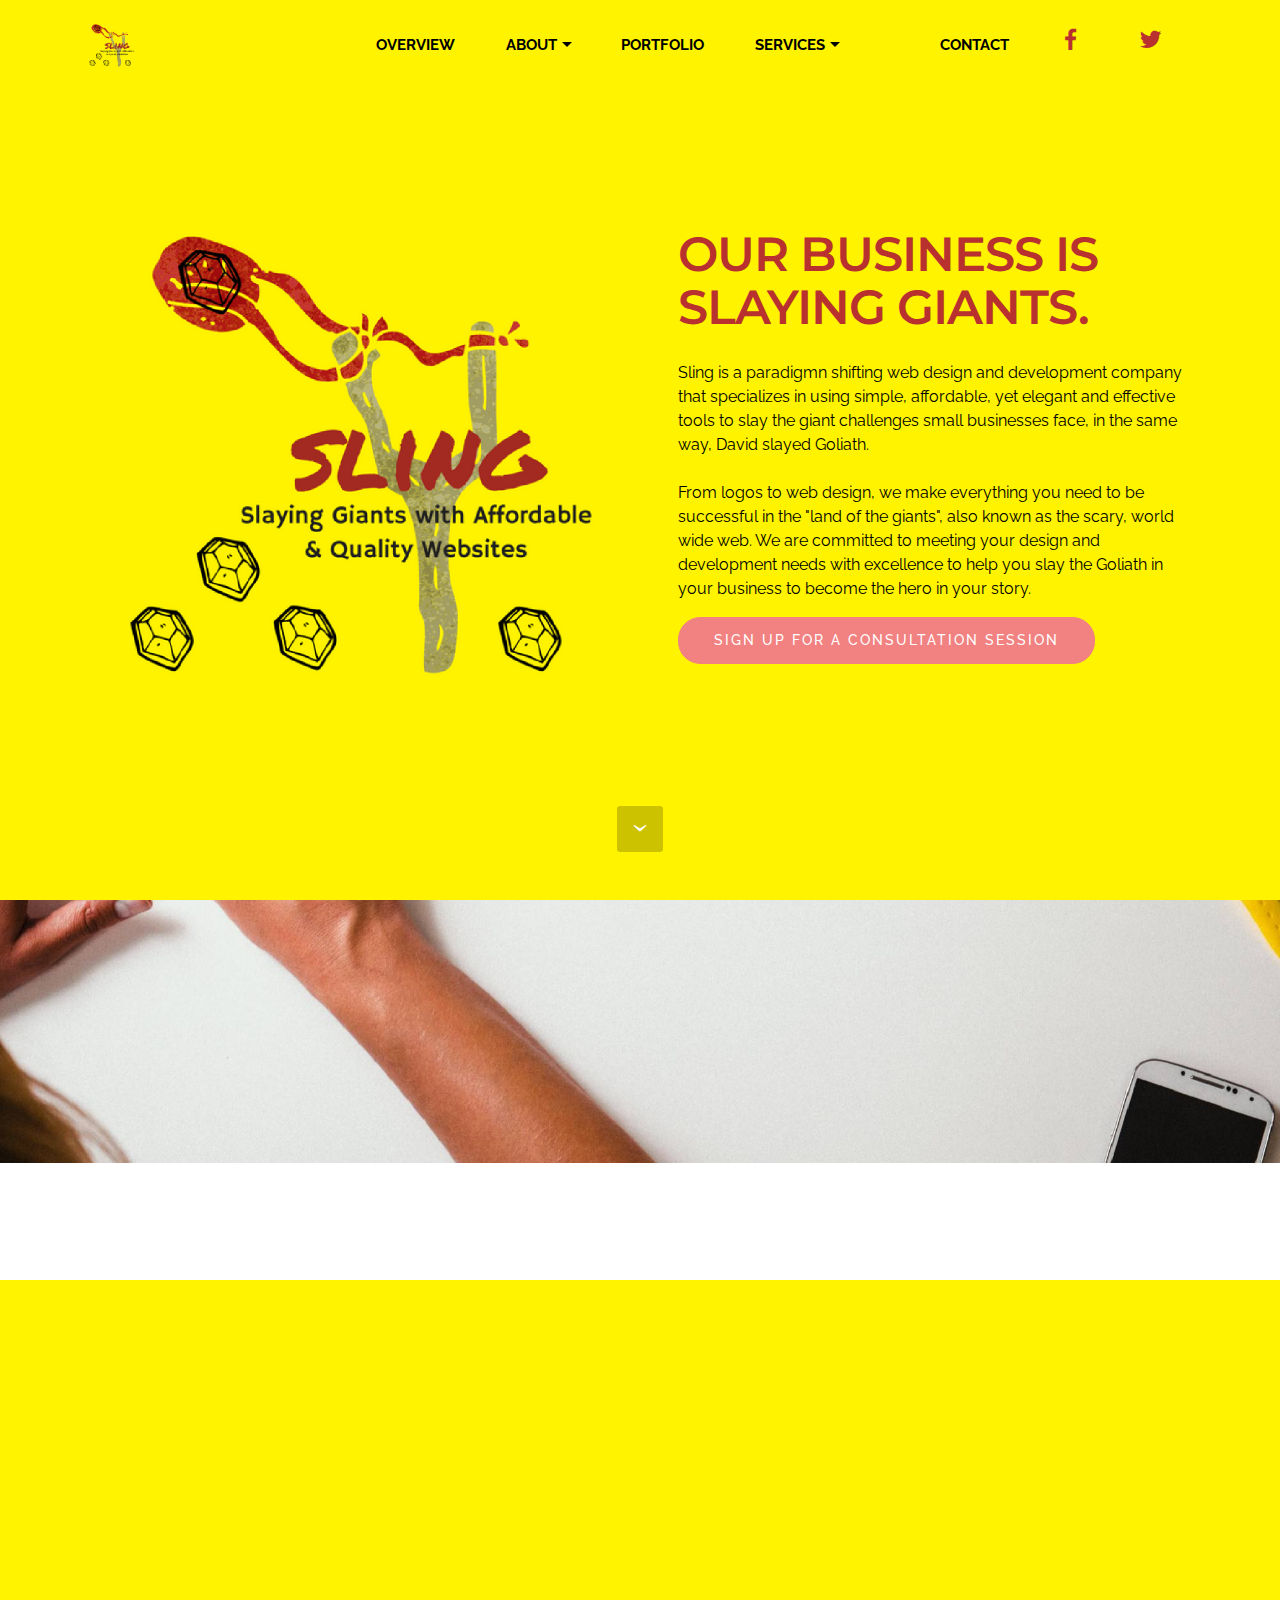
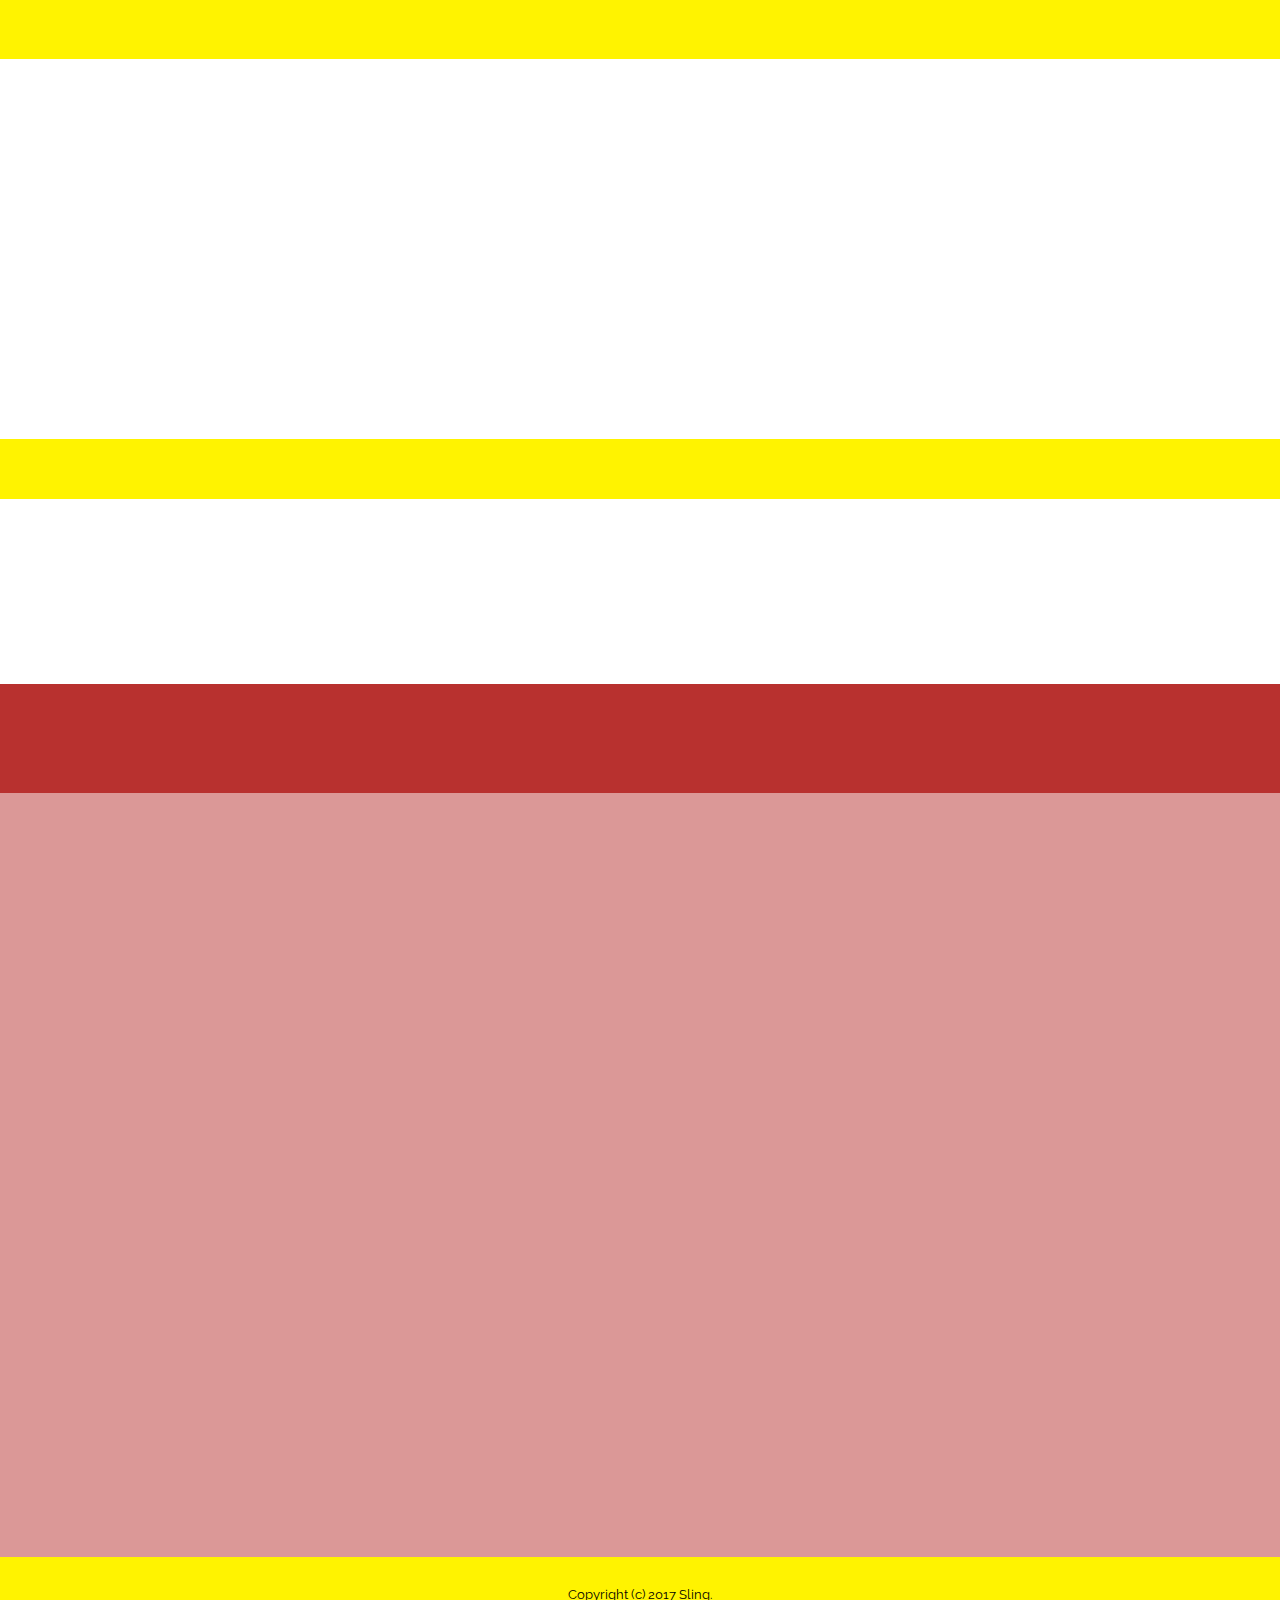
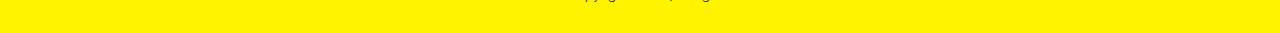
==== index.html @ b290b040 "create github pages" ====
<!DOCTYPE html>
<html>
<head>
  <!-- Site made with Mobirise Website Builder v3.12.1, https://mobirise.com -->
  <meta charset="UTF-8">
  <meta http-equiv="X-UA-Compatible" content="IE=edge">
  <meta name="generator" content="Mobirise v3.12.1, mobirise.com">
  <meta name="viewport" content="width=device-width, initial-scale=1">
  <link rel="shortcut icon" href="assets/images/sling-logo-with-phrase-3-128x128.png" type="image/x-icon">
  <meta name="description" content="">
  
  <link rel="stylesheet" href="https://fonts.googleapis.com/css?family=Lora:400,700,400italic,700italic&amp;subset=latin">
  <link rel="stylesheet" href="https://fonts.googleapis.com/css?family=Montserrat:400,700">
  <link rel="stylesheet" href="https://fonts.googleapis.com/css?family=Raleway:100,100i,200,200i,300,300i,400,400i,500,500i,600,600i,700,700i,800,800i,900,900i">
  <link rel="stylesheet" href="assets/bootstrap-material-design-font/css/material.css">
  <link rel="stylesheet" href="assets/et-line-font-plugin/style.css">
  <link rel="stylesheet" href="assets/tether/tether.min.css">
  <link rel="stylesheet" href="assets/bootstrap/css/bootstrap.min.css">
  <link rel="stylesheet" href="assets/animate.css/animate.min.css">
  <link rel="stylesheet" href="assets/dropdown/css/style.css">
  <link rel="stylesheet" href="assets/socicon/css/styles.css">
  <link rel="stylesheet" href="https://netdna.bootstrapcdn.com/font-awesome/4.0.3/css/font-awesome.css">
  <link rel="stylesheet" href="assets/social-feed-plugin/jquery.socialfeed.css">
  <link rel="stylesheet" href="assets/social-feed-plugin/style.css">
  <link rel="stylesheet" href="assets/theme/css/style.css">
  <link rel="stylesheet" href="assets/mobirise/css/mbr-additional.css" type="text/css">
  
  
  
</head>
<body>

<!-- Google Analytics -->
<script>
  (function(i,s,o,g,r,a,m){i['GoogleAnalyticsObject']=r;i[r]=i[r]||function(){
  (i[r].q=i[r].q||[]).push(arguments)},i[r].l=1*new Date();a=s.createElement(o),
  m=s.getElementsByTagName(o)[0];a.async=1;a.src=g;m.parentNode.insertBefore(a,m)
  })(window,document,'script','https://www.google-analytics.com/analytics.js','ga');

  ga('create', 'UA-100759439-1', 'auto');
  ga('send', 'pageview');

</script>
<!-- /Google Analytics -->


<section id="ext_menu-3">

    <nav class="navbar navbar-dropdown navbar-fixed-top">
        <div class="container">

            <div class="mbr-table">
                <div class="mbr-table-cell">

                    <div class="navbar-brand">
                        <a href="#top" class="navbar-logo"><img src="assets/images/sling-logo-with-phrase-3-128x128.png" alt="Mobirise"></a>
                        
                    </div>

                </div>
                <div class="mbr-table-cell">

                    <button class="navbar-toggler pull-xs-right hidden-md-up" type="button" data-toggle="collapse" data-target="#exCollapsingNavbar">
                        <div class="hamburger-icon"></div>
                    </button>

                    <ul class="nav-dropdown collapse pull-xs-right nav navbar-nav navbar-toggleable-sm" id="exCollapsingNavbar"><li class="nav-item"><a class="nav-link link" href="index.html">OVERVIEW</a></li><li class="nav-item dropdown"><a class="nav-link link dropdown-toggle" href="page6.html#msg-box5-1x" data-toggle="dropdown-submenu" aria-expanded="false">ABOUT</a><div class="dropdown-menu"><a class="dropdown-item" href="page6.html#msg-box5-1w">The Problem Discovery</a><a class="dropdown-item" href="page6.html#msg-box5-1x">Why "Sling"?&nbsp;</a></div></li><li class="nav-item"><a class="nav-link link" href="page5.html#msg-box8-1o">PORTFOLIO</a></li><li class="nav-item dropdown"><a class="nav-link link dropdown-toggle" href="page7.html#msg-box2-22" data-toggle="dropdown-submenu" aria-expanded="false">SERVICES</a><div class="dropdown-menu"><a class="dropdown-item" href="page7.html#features1-24">Website Design &amp; Development</a><a class="dropdown-item" href="page7.html#msg-box3-25">Graphic Design</a></div></li><li class="nav-item"><a class="nav-link link" href="index.html#form1-2l"></a></li><li class="nav-item"><a class="nav-link link" href="index.html#form1-2l">CONTACT</a></li><li class="nav-item"><a class="nav-link link" href="https://www.facebook.com/SlingWebsites/" target="_blank"><span class="socicon socicon-facebook mbr-iconfont mbr-iconfont-btn" style="color: rgb(184, 49, 47);"></span></a></li><li class="nav-item"><a class="nav-link link" href="https://twitter.com/Sling_Websites" target="_blank"><span class="socicon socicon-twitter mbr-iconfont mbr-iconfont-btn" style="color: rgb(184, 49, 47);"></span></a></li></ul>
                    <button hidden="" class="navbar-toggler navbar-close" type="button" data-toggle="collapse" data-target="#exCollapsingNavbar">
                        <div class="close-icon"></div>
                    </button>

                </div>
            </div>

        </div>
    </nav>

</section>

<section class="engine"><a rel="external" href="https://mobirise.com">Mobirise Web Site Maker</a></section><section class="mbr-section mbr-section-hero mbr-section-full header2 mbr-after-navbar" id="header2-2" style="background-color: rgb(255, 243, 0);">

    

    <div class="mbr-table mbr-table-full">
        <div class="mbr-table-cell">

            <div class="container">
                <div class="mbr-section row">
                    <div class="mbr-table-md-up">
                        
                        <div class="mbr-table-cell mbr-right-padding-md-up mbr-valign-top col-md-7 image-size" style="width: 52%;">
                            <div class="mbr-figure"><a href="#top"><img src="assets/images/sling-logo-with-phrase-3-1400x1400.png"></a></div>
                        </div>
                        <div class="mbr-table-cell col-md-5 text-xs-center text-md-left content-size">

                            <h3 class="mbr-section-title display-2">OUR BUSINESS IS SLAYING GIANTS.</h3>

                            <div class="mbr-section-text">
                                <p>Sling is a paradigmn shifting web design and development company that specializes in using simple, affordable, yet elegant and effective tools to slay the giant challenges small businesses face,&nbsp;in the same way, David slayed Goliath. <br><br>From logos to web design, we make everything you need to be successful in the "land of the giants", also known as the scary, world wide web. We are committed to meeting your design and development needs with excellence to help you slay the Goliath in your business to become the hero in your story.</p>
                            </div>

                            <div class="mbr-section-btn"> <a class="btn btn-danger" href="index.html#msg-box2-c">SIGN UP FOR A CONSULTATION SESSION</a></div>

                        </div>

                        
                        

                    </div>
                </div>
            </div>

        </div>
    </div>

    <div class="mbr-arrow mbr-arrow-floating hidden-sm-down" aria-hidden="true"><a href="#msg-box3-2b"><i class="mbr-arrow-icon"></i></a></div>

</section>

<section class="mbr-section article mbr-parallax-background" id="msg-box3-2b" style="background-image: url(assets/images/mbr-2000x1027.jpg); padding-top: 120px; padding-bottom: 120px;">

    
    <div class="container">
        <div class="row">
            <div class="col-md-8 col-md-offset-2 text-xs-center">
                <h3 class="mbr-section-title display-2">ABOUT</h3>
                <div class="lead"></div>
                <div><a class="btn btn-danger" href="page6.html">DISCOVER THE JOURNEY OF THE GIANT SLAYERS</a></div>
            </div>
        </div>
    </div>

</section>

<section class="mbr-section article" id="msg-box3-2d" style="background-color: rgb(255, 243, 0); padding-top: 120px; padding-bottom: 120px;">

    
    <div class="container">
        <div class="row">
            <div class="col-md-8 col-md-offset-2 text-xs-center">
                <h3 class="mbr-section-title display-2">PORTFOLIO</h3>
                <div class="lead"></div>
                <div><a class="btn btn-danger" href="page5.html">SEE THE GIANTS WE'VE SLAYED</a></div>
            </div>
        </div>
    </div>

</section>

<section class="mbr-section article" id="msg-box3-2e" data-bg-video="https://www.youtube.com/embed/BSNefkQBk88?rel=0&amp;amp;showinfo=0&amp;autoplay=0&amp;loop=0" style="padding-top: 120px; padding-bottom: 120px;">

    
    <div class="container">
        <div class="row">
            <div class="col-md-8 col-md-offset-2 text-xs-center">
                <h3 class="mbr-section-title display-2">SERVICES</h3>
                <div class="lead"></div>
                <div><a class="btn btn-danger" href="page7.html">CHECK US OUT!&nbsp;</a></div>
            </div>
        </div>
    </div>

</section>

<section class="mbr-info mbr-section mbr-section-md-padding" id="msg-box2-c" style="background-color: rgb(255, 243, 0); padding-top: 60px; padding-bottom: 0px;">

    
    <div class="container">
        <div class="row">

            <div class="mbr-table-md-up">
              <div class="mbr-table-cell col-md-4">
                  
              </div>
              <div class="mbr-table-cell mbr-right-padding-md-up col-md-8 text-xs-center text-md-left">
                  
                  
              </div>
            </div>

            

        </div>
    </div>
</section>

<section class="mbr-social-feed loading" id="feed-33" data-youtube="" data-facebook="Sling Websites" data-twitter="Sling Websites" data-google="" data-posts="1" style="background-color: rgb(255, 255, 255); padding-top: 0px; padding-bottom: 0px;">
    
    <img class="social-feed-container-loading" alt="" src="assets/images/loading.svg">
    <div class="social-feed-container">
    </div>
</section>

<section class="mbr-cards mbr-section mbr-section-nopadding" id="features4-35" style="background-color: rgb(255, 255, 255);">

    

    <div class="mbr-cards-row row">
        <div class="mbr-cards-col col-xs-12 col-lg-6" style="padding-top: 40px; padding-bottom: 40px;">
            <div class="container">
                <div class="card cart-block">
                    <div class="card-img iconbox"><a href="https://www.facebook.com/SlingWebsites/?fref=ts" target="_blank" class="etl-icon icon-facebook mbr-iconfont mbr-iconfont-features4" style="color: rgb(184, 49, 47);"></a></div>
                    
                </div>
            </div>
        </div>
        <div class="mbr-cards-col col-xs-12 col-lg-6" style="padding-top: 40px; padding-bottom: 40px;">
            <div class="container">
                <div class="card cart-block">
                    <div class="card-img iconbox"><a href="https://twitter.com/Sling_Websites" target="_blank" class="socicon socicon-twitter mbr-iconfont mbr-iconfont-features4" style="color: rgb(250, 197, 28);"></a></div>
                    
                </div>
          </div>
        </div>
        
        
        
        
    </div>
</section>

<section class="mbr-section mbr-section__container article" id="header3-28" style="background-color: rgb(184, 49, 47); padding-top: 20px; padding-bottom: 20px;">
    <div class="container">
        <div class="row">
            <div class="col-xs-12">
                <h3 class="mbr-section-title display-2">**$50 consultation fee for the intial session.**</h3>
                <small class="mbr-section-subtitle">This fee will be added towards payment for the chosen website package, if Sling services are chosen.</small>
            </div>
        </div>
    </div>
</section>

<section class="mbr-section mbr-parallax-background" id="form1-2l" style="background-image: url(assets/images/mbr-2000x1500.jpg); padding-top: 120px; padding-bottom: 120px;">
    <div class="mbr-overlay" style="opacity: 0.5; background-color: rgb(184, 49, 47);">
    </div>
    <div class="mbr-section mbr-section__container mbr-section__container--middle">
        <div class="container">
            <div class="row">
                <div class="col-xs-12 text-xs-center">
                    <h3 class="mbr-section-title display-2">CONTACT FORM</h3>
                    <small class="mbr-section-subtitle">Come slay some giants with us!&nbsp;</small>
                </div>
            </div>
        </div>
    </div>
    <div class="mbr-section mbr-section-nopadding">
        <div class="container">
            <div class="row">
                <div class="col-xs-12 col-lg-10 col-lg-offset-1" data-form-type="formoid">


                    <div data-form-alert="true">
                        <div hidden="" data-form-alert-success="true" class="alert alert-form alert-success text-xs-center">anks for filling out the form! Get ready to slay some giants! </div>
                    </div>


                    <form action="https://mobirise.com/" method="post" data-form-title="CONTACT FORM">

                        <input type="hidden" value="MPoc3xpnpV06zvjkg3bISotqwvUxTn0dsz7uu4rkafBYlpLCvQtaAA9zw5R0IRXWJRtJQUBUaT5vlRKnDSQlUv7oMY40F/vAH+8gdt6BcblPLKUyREC6RrBysUxS9oa5" data-form-email="true">

                        <div class="row row-sm-offset">

                            <div class="col-xs-12 col-md-4">
                                <div class="form-group">
                                    <label class="form-control-label" for="form1-2l-name">Name<span class="form-asterisk">*</span></label>
                                    <input type="text" class="form-control" name="name" required="" data-form-field="Name" id="form1-2l-name">
                                </div>
                            </div>

                            <div class="col-xs-12 col-md-4">
                                <div class="form-group">
                                    <label class="form-control-label" for="form1-2l-email">Email<span class="form-asterisk">*</span></label>
                                    <input type="email" class="form-control" name="email" required="" data-form-field="Email" id="form1-2l-email">
                                </div>
                            </div>

                            <div class="col-xs-12 col-md-4">
                                <div class="form-group">
                                    <label class="form-control-label" for="form1-2l-phone">Phone</label>
                                    <input type="tel" class="form-control" name="phone" data-form-field="Phone" id="form1-2l-phone">
                                </div>
                            </div>

                        </div>

                        <div class="form-group">
                            <label class="form-control-label" for="form1-2l-message"></label>
                            <textarea class="form-control" name="message" rows="7" data-form-field="Message" id="form1-2l-message"></textarea>
                        </div>

                        <div><button type="submit" class="btn btn-warning">LET'S SLAY!&nbsp;</button></div>

                    </form>
                </div>
            </div>
        </div>
    </div>
</section>

<section class="mbr-info mbr-section mbr-section-md-padding" id="msg-box2-b" style="background-color: rgb(255, 243, 0); padding-top: 0px; padding-bottom: 0px;">

    
    <div class="container">
        <div class="row">

            <div class="mbr-table-md-up">
              <div class="mbr-table-cell col-md-4">
                  
              </div>
              <div class="mbr-table-cell mbr-right-padding-md-up col-md-8 text-xs-center text-md-left">
                  
                  
              </div>
            </div>

            

        </div>
    </div>
</section>

<footer class="mbr-small-footer mbr-section mbr-section-nopadding" id="footer1-5" style="background-color: rgb(255, 243, 0); padding-top: 1.75rem; padding-bottom: 1.75rem;">
    
    <div class="container">
        <p class="text-xs-center">Copyright (c) 2017 Sling.</p>
    </div>
</footer>


  <script src="assets/web/assets/jquery/jquery.min.js"></script>
  <script src="assets/tether/tether.min.js"></script>
  <script src="assets/bootstrap/js/bootstrap.min.js"></script>
  <script src="assets/smooth-scroll/smooth-scroll.js"></script>
  <script src="assets/viewport-checker/jquery.viewportchecker.js"></script>
  <script src="assets/jarallax/jarallax.js"></script>
  <script src="assets/dropdown/js/script.min.js"></script>
  <script src="assets/touch-swipe/jquery.touch-swipe.min.js"></script>
  <script src="assets/jquery-mb-ytplayer/jquery.mb.ytplayer.min.js"></script>
  <script src="assets/social-feed-plugin/codebird.min.js"></script>
  <script src="assets/social-feed-plugin/moment.js"></script>
  <script src="assets/social-feed-plugin/en-gb.js"></script>
  <script src="assets/social-feed-plugin/doT.js"></script>
  <script src="assets/social-feed-plugin/jquery.socialfeed.js"></script>
  <script src="assets/social-feed-plugin/main.js"></script>
  <script src="assets/theme/js/script.js"></script>
  <script src="assets/formoid/formoid.min.js"></script>
  
  
  <input name="animation" type="hidden">
   <div id="scrollToTop" class="scrollToTop mbr-arrow-up"><a style="text-align: center;"><i class="mbr-arrow-up-icon"></i></a></div>
  </body>
</html>
---- assets/bootstrap-material-design-font/css/material.css ----
@font-face {
  font-family: 'Material-Design-Icons';
  src: url('../fonts/Material-Design-Icons.eot?3ocs8m');
  src: url('../fonts/Material-Design-Icons.eot?#iefix3ocs8m') format('embedded-opentype'), url('../fonts/Material-Design-Icons.woff?3ocs8m') format('woff'), url('../fonts/Material-Design-Icons.ttf?3ocs8m') format('truetype'), url('../fonts/Material-Design-Icons.svg?3ocs8m#Material-Design-Icons') format('svg');
  font-weight: normal;
  font-style: normal;
}
[class^="mdi-"],
[class*="mdi-"] {
  speak: none;
  display: inline-block;
  font-style: normal;
  font-variant:normal;
  font-weight:normal;
  /*font-size:24px;*/
  line-height:1;
  font-family:'Material-Design-Icons' !important;
  text-rendering: auto;
  
  -webkit-font-smoothing: antialiased;
  -moz-osx-font-smoothing: grayscale;
  -webkit-transform: translate(0, 0);
      -ms-transform: translate(0, 0);
          transform: translate(0, 0);
}
[class^="mdi-"]:before,
[class*="mdi-"]:before {
  display: inline-block;
  speak: none;
  text-decoration: inherit;
}
[class^="mdi-"].pull-left,
[class*="mdi-"].pull-left {
  margin-right: .3em;
}
[class^="mdi-"].pull-right,
[class*="mdi-"].pull-right {
  margin-left: .3em;
}
[class^="mdi-"].mdi-lg:before,
[class*="mdi-"].mdi-lg:before,
[class^="mdi-"].mdi-lg:after,
[class*="mdi-"].mdi-lg:after {
  font-size: 1.33333333em;
  line-height: 0.75em;
  vertical-align: -15%;
}
[class^="mdi-"].mdi-2x:before,
[class*="mdi-"].mdi-2x:before,
[class^="mdi-"].mdi-2x:after,
[class*="mdi-"].mdi-2x:after {
  font-size: 2em;
}
[class^="mdi-"].mdi-3x:before,
[class*="mdi-"].mdi-3x:before,
[class^="mdi-"].mdi-3x:after,
[class*="mdi-"].mdi-3x:after {
  font-size: 3em;
}
[class^="mdi-"].mdi-4x:before,
[class*="mdi-"].mdi-4x:before,
[class^="mdi-"].mdi-4x:after,
[class*="mdi-"].mdi-4x:after {
  font-size: 4em;
}
[class^="mdi-"].mdi-5x:before,
[class*="mdi-"].mdi-5x:before,
[class^="mdi-"].mdi-5x:after,
[class*="mdi-"].mdi-5x:after {
  font-size: 5em;
}
[class^="mdi-device-signal-cellular-"]:after,
[class^="mdi-device-battery-"]:after,
[class^="mdi-device-battery-charging-"]:after,
[class^="mdi-device-signal-cellular-connected-no-internet-"]:after,
[class^="mdi-device-signal-wifi-"]:after,
[class^="mdi-device-signal-wifi-statusbar-not-connected"]:after,
.mdi-device-network-wifi:after {
  opacity: .3;
  position: absolute;
  left: 0;
  top: 0;
  z-index: 1;
  display: inline-block;
  speak: none;
  text-decoration: inherit;
}
[class^="mdi-device-signal-cellular-"]:after {
  content: "\e758";
}
[class^="mdi-device-battery-"]:after {
  content: "\e735";
}
[class^="mdi-device-battery-charging-"]:after {
  content: "\e733";
}
[class^="mdi-device-signal-cellular-connected-no-internet-"]:after {
  content: "\e75d";
}
[class^="mdi-device-signal-wifi-"]:after,
.mdi-device-network-wifi:after {
  content: "\e765";
}
[class^="mdi-device-signal-wifi-statusbasr-not-connected"]:after {
  content: "\e8f7";
}
.mdi-device-signal-cellular-off:after,
.mdi-device-signal-cellular-null:after,
.mdi-device-signal-cellular-no-sim:after,
.mdi-device-signal-wifi-off:after,
.mdi-device-signal-wifi-4-bar:after,
.mdi-device-signal-cellular-4-bar:after,
.mdi-device-battery-alert:after,
.mdi-device-signal-cellular-connected-no-internet-4-bar:after,
.mdi-device-battery-std:after,
.mdi-device-battery-full .mdi-device-battery-unknown:after {
  content: "";
}
.mdi-fw {
  width: 1.28571429em;
  text-align: center;
}
.mdi-ul {
  padding-left: 0;
  margin-left: 2.14285714em;
  list-style-type: none;
}
.mdi-ul > li {
  position: relative;
}
.mdi-li {
  position: absolute;
  left: -2.14285714em;
  width: 2.14285714em;
  top: 0.14285714em;
  text-align: center;
}
.mdi-li.mdi-lg {
  left: -1.85714286em;
}
.mdi-border {
  padding: .2em .25em .15em;
  border: solid 0.08em #eeeeee;
  border-radius: .1em;
}
.mdi-spin {
  -webkit-animation: mdi-spin 2s infinite linear;
  animation: mdi-spin 2s infinite linear;
  -webkit-transform-origin: 50% 50%;
  -ms-transform-origin: 50% 50%;
      transform-origin: 50% 50%;
}
.mdi-pulse {
  -webkit-animation: mdi-spin 1s steps(8) infinite;
  animation: mdi-spin 1s steps(8) infinite;
  -webkit-transform-origin: 50% 50%;
  -ms-transform-origin: 50% 50%;
      transform-origin: 50% 50%;
}
@-webkit-keyframes mdi-spin {
  0% {
    -webkit-transform: rotate(0deg);
    transform: rotate(0deg);
  }
  100% {
    -webkit-transform: rotate(359deg);
    transform: rotate(359deg);
  }
}
@keyframes mdi-spin {
  0% {
    -webkit-transform: rotate(0deg);
    transform: rotate(0deg);
  }
  100% {
    -webkit-transform: rotate(359deg);
    transform: rotate(359deg);
  }
}
.mdi-rotate-90 {
  filter: progid:DXImageTransform.Microsoft.BasicImage(rotation=1);
  -webkit-transform: rotate(90deg);
  -ms-transform: rotate(90deg);
  transform: rotate(90deg);
}
.mdi-rotate-180 {
  filter: progid:DXImageTransform.Microsoft.BasicImage(rotation=2);
  -webkit-transform: rotate(180deg);
  -ms-transform: rotate(180deg);
  transform: rotate(180deg);
}
.mdi-rotate-270 {
  filter: progid:DXImageTransform.Microsoft.BasicImage(rotation=3);
  -webkit-transform: rotate(270deg);
  -ms-transform: rotate(270deg);
  transform: rotate(270deg);
}
.mdi-flip-horizontal {
  filter: progid:DXImageTransform.Microsoft.BasicImage(rotation=0, mirror=1);
  -webkit-transform: scale(-1, 1);
  -ms-transform: scale(-1, 1);
  transform: scale(-1, 1);
}
.mdi-flip-vertical {
  filter: progid:DXImageTransform.Microsoft.BasicImage(rotation=2, mirror=1);
  -webkit-transform: scale(1, -1);
  -ms-transform: scale(1, -1);
  transform: scale(1, -1);
}
:root .mdi-rotate-90,
:root .mdi-rotate-180,
:root .mdi-rotate-270,
:root .mdi-flip-horizontal,
:root .mdi-flip-vertical {
  -webkit-filter: none;
          filter: none;
}
.mdi-stack {
  position: relative;
  display: inline-block;
  width: 2em;
  height: 2em;
  line-height: 2em;
  vertical-align: middle;
}
.mdi-stack-1x,
.mdi-stack-2x {
  position: absolute;
  left: 0;
  width: 100%;
  text-align: center;
}
.mdi-stack-1x {
  line-height: inherit;
}
.mdi-stack-2x {
  font-size: 2em;
}
.mdi-inverse {
  color: #ffffff;
}
/* Start Icons */
.mdi-action-3d-rotation:before {
  content: "\e600";
}
.mdi-action-accessibility:before {
  content: "\e601";
}
.mdi-action-account-balance-wallet:before {
  content: "\e602";
}
.mdi-action-account-balance:before {
  content: "\e603";
}
.mdi-action-account-box:before {
  content: "\e604";
}
.mdi-action-account-child:before {
  content: "\e605";
}
.mdi-action-account-circle:before {
  content: "\e606";
}
.mdi-action-add-shopping-cart:before {
  content: "\e607";
}
.mdi-action-alarm-add:before {
  content: "\e608";
}
.mdi-action-alarm-off:before {
  content: "\e609";
}
.mdi-action-alarm-on:before {
  content: "\e60a";
}
.mdi-action-alarm:before {
  content: "\e60b";
}
.mdi-action-android:before {
  content: "\e60c";
}
.mdi-action-announcement:before {
  content: "\e60d";
}
.mdi-action-aspect-ratio:before {
  content: "\e60e";
}
.mdi-action-assessment:before {
  content: "\e60f";
}
.mdi-action-assignment-ind:before {
  content: "\e610";
}
.mdi-action-assignment-late:before {
  content: "\e611";
}
.mdi-action-assignment-return:before {
  content: "\e612";
}
.mdi-action-assignment-returned:before {
  content: "\e613";
}
.mdi-action-assignment-turned-in:before {
  content: "\e614";
}
.mdi-action-assignment:before {
  content: "\e615";
}
.mdi-action-autorenew:before {
  content: "\e616";
}
.mdi-action-backup:before {
  content: "\e617";
}
.mdi-action-book:before {
  content: "\e618";
}
.mdi-action-bookmark-outline:before {
  content: "\e619";
}
.mdi-action-bookmark:before {
  content: "\e61a";
}
.mdi-action-bug-report:before {
  content: "\e61b";
}
.mdi-action-cached:before {
  content: "\e61c";
}
.mdi-action-check-circle:before {
  content: "\e61d";
}
.mdi-action-class:before {
  content: "\e61e";
}
.mdi-action-credit-card:before {
  content: "\e61f";
}
.mdi-action-dashboard:before {
  content: "\e620";
}
.mdi-action-delete:before {
  content: "\e621";
}
.mdi-action-description:before {
  content: "\e622";
}
.mdi-action-dns:before {
  content: "\e623";
}
.mdi-action-done-all:before {
  content: "\e624";
}
.mdi-action-done:before {
  content: "\e625";
}
.mdi-action-event:before {
  content: "\e626";
}
.mdi-action-exit-to-app:before {
  content: "\e627";
}
.mdi-action-explore:before {
  content: "\e628";
}
.mdi-action-extension:before {
  content: "\e629";
}
.mdi-action-face-unlock:before {
  content: "\e62a";
}
.mdi-action-favorite-outline:before {
  content: "\e62b";
}
.mdi-action-favorite:before {
  content: "\e62c";
}
.mdi-action-find-in-page:before {
  content: "\e62d";
}
.mdi-action-find-replace:before {
  content: "\e62e";
}
.mdi-action-flip-to-back:before {
  content: "\e62f";
}
.mdi-action-flip-to-front:before {
  content: "\e630";
}
.mdi-action-get-app:before {
  content: "\e631";
}
.mdi-action-grade:before {
  content: "\e632";
}
.mdi-action-group-work:before {
  content: "\e633";
}
.mdi-action-help:before {
  content: "\e634";
}
.mdi-action-highlight-remove:before {
  content: "\e635";
}
.mdi-action-history:before {
  content: "\e636";
}
.mdi-action-home:before {
  content: "\e637";
}
.mdi-action-https:before {
  content: "\e638";
}
.mdi-action-info-outline:before {
  content: "\e639";
}
.mdi-action-info:before {
  content: "\e63a";
}
.mdi-action-input:before {
  content: "\e63b";
}
.mdi-action-invert-colors:before {
  content: "\e63c";
}
.mdi-action-label-outline:before {
  content: "\e63d";
}
.mdi-action-label:before {
  content: "\e63e";
}
.mdi-action-language:before {
  content: "\e63f";
}
.mdi-action-launch:before {
  content: "\e640";
}
.mdi-action-list:before {
  content: "\e641";
}
.mdi-action-lock-open:before {
  content: "\e642";
}
.mdi-action-lock-outline:before {
  content: "\e643";
}
.mdi-action-lock:before {
  content: "\e644";
}
.mdi-action-loyalty:before {
  content: "\e645";
}
.mdi-action-markunread-mailbox:before {
  content: "\e646";
}
.mdi-action-note-add:before {
  content: "\e647";
}
.mdi-action-open-in-browser:before {
  content: "\e648";
}
.mdi-action-open-in-new:before {
  content: "\e649";
}
.mdi-action-open-with:before {
  content: "\e64a";
}
.mdi-action-pageview:before {
  content: "\e64b";
}
.mdi-action-payment:before {
  content: "\e64c";
}
.mdi-action-perm-camera-mic:before {
  content: "\e64d";
}
.mdi-action-perm-contact-cal:before {
  content: "\e64e";
}
.mdi-action-perm-data-setting:before {
  content: "\e64f";
}
.mdi-action-perm-device-info:before {
  content: "\e650";
}
.mdi-action-perm-identity:before {
  content: "\e651";
}
.mdi-action-perm-media:before {
  content: "\e652";
}
.mdi-action-perm-phone-msg:before {
  content: "\e653";
}
.mdi-action-perm-scan-wifi:before {
  content: "\e654";
}
.mdi-action-picture-in-picture:before {
  content: "\e655";
}
.mdi-action-polymer:before {
  content: "\e656";
}
.mdi-action-print:before {
  content: "\e657";
}
.mdi-action-query-builder:before {
  content: "\e658";
}
.mdi-action-question-answer:before {
  content: "\e659";
}
.mdi-action-receipt:before {
  content: "\e65a";
}
.mdi-action-redeem:before {
  content: "\e65b";
}
.mdi-action-reorder:before {
  content: "\e65c";
}
.mdi-action-report-problem:before {
  content: "\e65d";
}
.mdi-action-restore:before {
  content: "\e65e";
}
.mdi-action-room:before {
  content: "\e65f";
}
.mdi-action-schedule:before {
  content: "\e660";
}
.mdi-action-search:before {
  content: "\e661";
}
.mdi-action-settings-applications:before {
  content: "\e662";
}
.mdi-action-settings-backup-restore:before {
  content: "\e663";
}
.mdi-action-settings-bluetooth:before {
  content: "\e664";
}
.mdi-action-settings-cell:before {
  content: "\e665";
}
.mdi-action-settings-display:before {
  content: "\e666";
}
.mdi-action-settings-ethernet:before {
  content: "\e667";
}
.mdi-action-settings-input-antenna:before {
  content: "\e668";
}
.mdi-action-settings-input-component:before {
  content: "\e669";
}
.mdi-action-settings-input-composite:before {
  content: "\e66a";
}
.mdi-action-settings-input-hdmi:before {
  content: "\e66b";
}
.mdi-action-settings-input-svideo:before {
  content: "\e66c";
}
.mdi-action-settings-overscan:before {
  content: "\e66d";
}
.mdi-action-settings-phone:before {
  content: "\e66e";
}
.mdi-action-settings-power:before {
  content: "\e66f";
}
.mdi-action-settings-remote:before {
  content: "\e670";
}
.mdi-action-settings-voice:before {
  content: "\e671";
}
.mdi-action-settings:before {
  content: "\e672";
}
.mdi-action-shop-two:before {
  content: "\e673";
}
.mdi-action-shop:before {
  content: "\e674";
}
.mdi-action-shopping-basket:before {
  content: "\e675";
}
.mdi-action-shopping-cart:before {
  content: "\e676";
}
.mdi-action-speaker-notes:before {
  content: "\e677";
}
.mdi-action-spellcheck:before {
  content: "\e678";
}
.mdi-action-star-rate:before {
  content: "\e679";
}
.mdi-action-stars:before {
  content: "\e67a";
}
.mdi-action-store:before {
  content: "\e67b";
}
.mdi-action-subject:before {
  content: "\e67c";
}
.mdi-action-supervisor-account:before {
  content: "\e67d";
}
.mdi-action-swap-horiz:before {
  content: "\e67e";
}
.mdi-action-swap-vert-circle:before {
  content: "\e67f";
}
.mdi-action-swap-vert:before {
  content: "\e680";
}
.mdi-action-system-update-tv:before {
  content: "\e681";
}
.mdi-action-tab-unselected:before {
  content: "\e682";
}
.mdi-action-tab:before {
  content: "\e683";
}
.mdi-action-theaters:before {
  content: "\e684";
}
.mdi-action-thumb-down:before {
  content: "\e685";
}
.mdi-action-thumb-up:before {
  content: "\e686";
}
.mdi-action-thumbs-up-down:before {
  content: "\e687";
}
.mdi-action-toc:before {
  content: "\e688";
}
.mdi-action-today:before {
  content: "\e689";
}
.mdi-action-track-changes:before {
  content: "\e68a";
}
.mdi-action-translate:before {
  content: "\e68b";
}
.mdi-action-trending-down:before {
  content: "\e68c";
}
.mdi-action-trending-neutral:before {
  content: "\e68d";
}
.mdi-action-trending-up:before {
  content: "\e68e";
}
.mdi-action-turned-in-not:before {
  content: "\e68f";
}
.mdi-action-turned-in:before {
  content: "\e690";
}
.mdi-action-verified-user:before {
  content: "\e691";
}
.mdi-action-view-agenda:before {
  content: "\e692";
}
.mdi-action-view-array:before {
  content: "\e693";
}
.mdi-action-view-carousel:before {
  content: "\e694";
}
.mdi-action-view-column:before {
  content: "\e695";
}
.mdi-action-view-day:before {
  content: "\e696";
}
.mdi-action-view-headline:before {
  content: "\e697";
}
.mdi-action-view-list:before {
  content: "\e698";
}
.mdi-action-view-module:before {
  content: "\e699";
}
.mdi-action-view-quilt:before {
  content: "\e69a";
}
.mdi-action-view-stream:before {
  content: "\e69b";
}
.mdi-action-view-week:before {
  content: "\e69c";
}
.mdi-action-visibility-off:before {
  content: "\e69d";
}
.mdi-action-visibility:before {
  content: "\e69e";
}
.mdi-action-wallet-giftcard:before {
  content: "\e69f";
}
.mdi-action-wallet-membership:before {
  content: "\e6a0";
}
.mdi-action-wallet-travel:before {
  content: "\e6a1";
}
.mdi-action-work:before {
  content: "\e6a2";
}
.mdi-alert-error:before {
  content: "\e6a3";
}
.mdi-alert-warning:before {
  content: "\e6a4";
}
.mdi-av-album:before {
  content: "\e6a5";
}
.mdi-av-closed-caption:before {
  content: "\e6a6";
}
.mdi-av-equalizer:before {
  content: "\e6a7";
}
.mdi-av-explicit:before {
  content: "\e6a8";
}
.mdi-av-fast-forward:before {
  content: "\e6a9";
}
.mdi-av-fast-rewind:before {
  content: "\e6aa";
}
.mdi-av-games:before {
  content: "\e6ab";
}
.mdi-av-hearing:before {
  content: "\e6ac";
}
.mdi-av-high-quality:before {
  content: "\e6ad";
}
.mdi-av-loop:before {
  content: "\e6ae";
}
.mdi-av-mic-none:before {
  content: "\e6af";
}
.mdi-av-mic-off:before {
  content: "\e6b0";
}
.mdi-av-mic:before {
  content: "\e6b1";
}
.mdi-av-movie:before {
  content: "\e6b2";
}
.mdi-av-my-library-add:before {
  content: "\e6b3";
}
.mdi-av-my-library-books:before {
  content: "\e6b4";
}
.mdi-av-my-library-music:before {
  content: "\e6b5";
}
.mdi-av-new-releases:before {
  content: "\e6b6";
}
.mdi-av-not-interested:before {
  content: "\e6b7";
}
.mdi-av-pause-circle-fill:before {
  content: "\e6b8";
}
.mdi-av-pause-circle-outline:before {
  content: "\e6b9";
}
.mdi-av-pause:before {
  content: "\e6ba";
}
.mdi-av-play-arrow:before {
  content: "\e6bb";
}
.mdi-av-play-circle-fill:before {
  content: "\e6bc";
}
.mdi-av-play-circle-outline:before {
  content: "\e6bd";
}
.mdi-av-play-shopping-bag:before {
  content: "\e6be";
}
.mdi-av-playlist-add:before {
  content: "\e6bf";
}
.mdi-av-queue-music:before {
  content: "\e6c0";
}
.mdi-av-queue:before {
  content: "\e6c1";
}
.mdi-av-radio:before {
  content: "\e6c2";
}
.mdi-av-recent-actors:before {
  content: "\e6c3";
}
.mdi-av-repeat-one:before {
  content: "\e6c4";
}
.mdi-av-repeat:before {
  content: "\e6c5";
}
.mdi-av-replay:before {
  content: "\e6c6";
}
.mdi-av-shuffle:before {
  content: "\e6c7";
}
.mdi-av-skip-next:before {
  content: "\e6c8";
}
.mdi-av-skip-previous:before {
  content: "\e6c9";
}
.mdi-av-snooze:before {
  content: "\e6ca";
}
.mdi-av-stop:before {
  content: "\e6cb";
}
.mdi-av-subtitles:before {
  content: "\e6cc";
}
.mdi-av-surround-sound:before {
  content: "\e6cd";
}
.mdi-av-timer:before {
  content: "\e6ce";
}
.mdi-av-video-collection:before {
  content: "\e6cf";
}
.mdi-av-videocam-off:before {
  content: "\e6d0";
}
.mdi-av-videocam:before {
  content: "\e6d1";
}
.mdi-av-volume-down:before {
  content: "\e6d2";
}
.mdi-av-volume-mute:before {
  content: "\e6d3";
}
.mdi-av-volume-off:before {
  content: "\e6d4";
}
.mdi-av-volume-up:before {
  content: "\e6d5";
}
.mdi-av-web:before {
  content: "\e6d6";
}
.mdi-communication-business:before {
  content: "\e6d7";
}
.mdi-communication-call-end:before {
  content: "\e6d8";
}
.mdi-communication-call-made:before {
  content: "\e6d9";
}
.mdi-communication-call-merge:before {
  content: "\e6da";
}
.mdi-communication-call-missed:before {
  content: "\e6db";
}
.mdi-communication-call-received:before {
  content: "\e6dc";
}
.mdi-communication-call-split:before {
  content: "\e6dd";
}
.mdi-communication-call:before {
  content: "\e6de";
}
.mdi-communication-chat:before {
  content: "\e6df";
}
.mdi-communication-clear-all:before {
  content: "\e6e0";
}
.mdi-communication-comment:before {
  content: "\e6e1";
}
.mdi-communication-contacts:before {
  content: "\e6e2";
}
.mdi-communication-dialer-sip:before {
  content: "\e6e3";
}
.mdi-communication-dialpad:before {
  content: "\e6e4";
}
.mdi-communication-dnd-on:before {
  content: "\e6e5";
}
.mdi-communication-email:before {
  content: "\e6e6";
}
.mdi-communication-forum:before {
  content: "\e6e7";
}
.mdi-communication-import-export:before {
  content: "\e6e8";
}
.mdi-communication-invert-colors-off:before {
  content: "\e6e9";
}
.mdi-communication-invert-colors-on:before {
  content: "\e6ea";
}
.mdi-communication-live-help:before {
  content: "\e6eb";
}
.mdi-communication-location-off:before {
  content: "\e6ec";
}
.mdi-communication-location-on:before {
  content: "\e6ed";
}
.mdi-communication-message:before {
  content: "\e6ee";
}
.mdi-communication-messenger:before {
  content: "\e6ef";
}
.mdi-communication-no-sim:before {
  content: "\e6f0";
}
.mdi-communication-phone:before {
  content: "\e6f1";
}
.mdi-communication-portable-wifi-off:before {
  content: "\e6f2";
}
.mdi-communication-quick-contacts-dialer:before {
  content: "\e6f3";
}
.mdi-communication-quick-contacts-mail:before {
  content: "\e6f4";
}
.mdi-communication-ring-volume:before {
  content: "\e6f5";
}
.mdi-communication-stay-current-landscape:before {
  content: "\e6f6";
}
.mdi-communication-stay-current-portrait:before {
  content: "\e6f7";
}
.mdi-communication-stay-primary-landscape:before {
  content: "\e6f8";
}
.mdi-communication-stay-primary-portrait:before {
  content: "\e6f9";
}
.mdi-communication-swap-calls:before {
  content: "\e6fa";
}
.mdi-communication-textsms:before {
  content: "\e6fb";
}
.mdi-communication-voicemail:before {
  content: "\e6fc";
}
.mdi-communication-vpn-key:before {
  content: "\e6fd";
}
.mdi-content-add-box:before {
  content: "\e6fe";
}
.mdi-content-add-circle-outline:before {
  content: "\e6ff";
}
.mdi-content-add-circle:before {
  content: "\e700";
}
.mdi-content-add:before {
  content: "\e701";
}
.mdi-content-archive:before {
  content: "\e702";
}
.mdi-content-backspace:before {
  content: "\e703";
}
.mdi-content-block:before {
  content: "\e704";
}
.mdi-content-clear:before {
  content: "\e705";
}
.mdi-content-content-copy:before {
  content: "\e706";
}
.mdi-content-content-cut:before {
  content: "\e707";
}
.mdi-content-content-paste:before {
  content: "\e708";
}
.mdi-content-create:before {
  content: "\e709";
}
.mdi-content-drafts:before {
  content: "\e70a";
}
.mdi-content-filter-list:before {
  content: "\e70b";
}
.mdi-content-flag:before {
  content: "\e70c";
}
.mdi-content-forward:before {
  content: "\e70d";
}
.mdi-content-gesture:before {
  content: "\e70e";
}
.mdi-content-inbox:before {
  content: "\e70f";
}
.mdi-content-link:before {
  content: "\e710";
}
.mdi-content-mail:before {
  content: "\e711";
}
.mdi-content-markunread:before {
  content: "\e712";
}
.mdi-content-redo:before {
  content: "\e713";
}
.mdi-content-remove-circle-outline:before {
  content: "\e714";
}
.mdi-content-remove-circle:before {
  content: "\e715";
}
.mdi-content-remove:before {
  content: "\e716";
}
.mdi-content-reply-all:before {
  content: "\e717";
}
.mdi-content-reply:before {
  content: "\e718";
}
.mdi-content-report:before {
  content: "\e719";
}
.mdi-content-save:before {
  content: "\e71a";
}
.mdi-content-select-all:before {
  content: "\e71b";
}
.mdi-content-send:before {
  content: "\e71c";
}
.mdi-content-sort:before {
  content: "\e71d";
}
.mdi-content-text-format:before {
  content: "\e71e";
}
.mdi-content-undo:before {
  content: "\e71f";
}
.mdi-editor-attach-file:before {
  content: "\e776";
}
.mdi-editor-attach-money:before {
  content: "\e777";
}
.mdi-editor-border-all:before {
  content: "\e778";
}
.mdi-editor-border-bottom:before {
  content: "\e779";
}
.mdi-editor-border-clear:before {
  content: "\e77a";
}
.mdi-editor-border-color:before {
  content: "\e77b";
}
.mdi-editor-border-horizontal:before {
  content: "\e77c";
}
.mdi-editor-border-inner:before {
  content: "\e77d";
}
.mdi-editor-border-left:before {
  content: "\e77e";
}
.mdi-editor-border-outer:before {
  content: "\e77f";
}
.mdi-editor-border-right:before {
  content: "\e780";
}
.mdi-editor-border-style:before {
  content: "\e781";
}
.mdi-editor-border-top:before {
  content: "\e782";
}
.mdi-editor-border-vertical:before {
  content: "\e783";
}
.mdi-editor-format-align-center:before {
  content: "\e784";
}
.mdi-editor-format-align-justify:before {
  content: "\e785";
}
.mdi-editor-format-align-left:before {
  content: "\e786";
}
.mdi-editor-format-align-right:before {
  content: "\e787";
}
.mdi-editor-format-bold:before {
  content: "\e788";
}
.mdi-editor-format-clear:before {
  content: "\e789";
}
.mdi-editor-format-color-fill:before {
  content: "\e78a";
}
.mdi-editor-format-color-reset:before {
  content: "\e78b";
}
.mdi-editor-format-color-text:before {
  content: "\e78c";
}
.mdi-editor-format-indent-decrease:before {
  content: "\e78d";
}
.mdi-editor-format-indent-increase:before {
  content: "\e78e";
}
.mdi-editor-format-italic:before {
  content: "\e78f";
}
.mdi-editor-format-line-spacing:before {
  content: "\e790";
}
.mdi-editor-format-list-bulleted:before {
  content: "\e791";
}
.mdi-editor-format-list-numbered:before {
  content: "\e792";
}
.mdi-editor-format-paint:before {
  content: "\e793";
}
.mdi-editor-format-quote:before {
  content: "\e794";
}
.mdi-editor-format-size:before {
  content: "\e795";
}
.mdi-editor-format-strikethrough:before {
  content: "\e796";
}
.mdi-editor-format-textdirection-l-to-r:before {
  content: "\e797";
}
.mdi-editor-format-textdirection-r-to-l:before {
  content: "\e798";
}
.mdi-editor-format-underline:before {
  content: "\e799";
}
.mdi-editor-functions:before {
  content: "\e79a";
}
.mdi-editor-insert-chart:before {
  content: "\e79b";
}
.mdi-editor-insert-comment:before {
  content: "\e79c";
}
.mdi-editor-insert-drive-file:before {
  content: "\e79d";
}
.mdi-editor-insert-emoticon:before {
  content: "\e79e";
}
.mdi-editor-insert-invitation:before {
  content: "\e79f";
}
.mdi-editor-insert-link:before {
  content: "\e7a0";
}
.mdi-editor-insert-photo:before {
  content: "\e7a1";
}
.mdi-editor-merge-type:before {
  content: "\e7a2";
}
.mdi-editor-mode-comment:before {
  content: "\e7a3";
}
.mdi-editor-mode-edit:before {
  content: "\e7a4";
}
.mdi-editor-publish:before {
  content: "\e7a5";
}
.mdi-editor-vertical-align-bottom:before {
  content: "\e7a6";
}
.mdi-editor-vertical-align-center:before {
  content: "\e7a7";
}
.mdi-editor-vertical-align-top:before {
  content: "\e7a8";
}
.mdi-editor-wrap-text:before {
  content: "\e7a9";
}
.mdi-file-attachment:before {
  content: "\e7aa";
}
.mdi-file-cloud-circle:before {
  content: "\e7ab";
}
.mdi-file-cloud-done:before {
  content: "\e7ac";
}
.mdi-file-cloud-download:before {
  content: "\e7ad";
}
.mdi-file-cloud-off:before {
  content: "\e7ae";
}
.mdi-file-cloud-queue:before {
  content: "\e7af";
}
.mdi-file-cloud-upload:before {
  content: "\e7b0";
}
.mdi-file-cloud:before {
  content: "\e7b1";
}
.mdi-file-file-download:before {
  content: "\e7b2";
}
.mdi-file-file-upload:before {
  content: "\e7b3";
}
.mdi-file-folder-open:before {
  content: "\e7b4";
}
.mdi-file-folder-shared:before {
  content: "\e7b5";
}
.mdi-file-folder:before {
  content: "\e7b6";
}
.mdi-device-access-alarm:before {
  content: "\e720";
}
.mdi-device-access-alarms:before {
  content: "\e721";
}
.mdi-device-access-time:before {
  content: "\e722";
}
.mdi-device-add-alarm:before {
  content: "\e723";
}
.mdi-device-airplanemode-off:before {
  content: "\e724";
}
.mdi-device-airplanemode-on:before {
  content: "\e725";
}
.mdi-device-battery-20:before {
  content: "\e726";
}
.mdi-device-battery-30:before {
  content: "\e727";
}
.mdi-device-battery-50:before {
  content: "\e728";
}
.mdi-device-battery-60:before {
  content: "\e729";
}
.mdi-device-battery-80:before {
  content: "\e72a";
}
.mdi-device-battery-90:before {
  content: "\e72b";
}
.mdi-device-battery-alert:before {
  content: "\e72c";
}
.mdi-device-battery-charging-20:before {
  content: "\e72d";
}
.mdi-device-battery-charging-30:before {
  content: "\e72e";
}
.mdi-device-battery-charging-50:before {
  content: "\e72f";
}
.mdi-device-battery-charging-60:before {
  content: "\e730";
}
.mdi-device-battery-charging-80:before {
  content: "\e731";
}
.mdi-device-battery-charging-90:before {
  content: "\e732";
}
.mdi-device-battery-charging-full:before {
  content: "\e733";
}
.mdi-device-battery-full:before {
  content: "\e734";
}
.mdi-device-battery-std:before {
  content: "\e735";
}
.mdi-device-battery-unknown:before {
  content: "\e736";
}
.mdi-device-bluetooth-connected:before {
  content: "\e737";
}
.mdi-device-bluetooth-disabled:before {
  content: "\e738";
}
.mdi-device-bluetooth-searching:before {
  content: "\e739";
}
.mdi-device-bluetooth:before {
  content: "\e73a";
}
.mdi-device-brightness-auto:before {
  content: "\e73b";
}
.mdi-device-brightness-high:before {
  content: "\e73c";
}
.mdi-device-brightness-low:before {
  content: "\e73d";
}
.mdi-device-brightness-medium:before {
  content: "\e73e";
}
.mdi-device-data-usage:before {
  content: "\e73f";
}
.mdi-device-developer-mode:before {
  content: "\e740";
}
.mdi-device-devices:before {
  content: "\e741";
}
.mdi-device-dvr:before {
  content: "\e742";
}
.mdi-device-gps-fixed:before {
  content: "\e743";
}
.mdi-device-gps-not-fixed:before {
  content: "\e744";
}
.mdi-device-gps-off:before {
  content: "\e745";
}
.mdi-device-location-disabled:before {
  content: "\e746";
}
.mdi-device-location-searching:before {
  content: "\e747";
}
.mdi-device-multitrack-audio:before {
  content: "\e748";
}
.mdi-device-network-cell:before {
  content: "\e749";
}
.mdi-device-network-wifi:before {
  content: "\e74a";
}
.mdi-device-nfc:before {
  content: "\e74b";
}
.mdi-device-now-wallpaper:before {
  content: "\e74c";
}
.mdi-device-now-widgets:before {
  content: "\e74d";
}
.mdi-device-screen-lock-landscape:before {
  content: "\e74e";
}
.mdi-device-screen-lock-portrait:before {
  content: "\e74f";
}
.mdi-device-screen-lock-rotation:before {
  content: "\e750";
}
.mdi-device-screen-rotation:before {
  content: "\e751";
}
.mdi-device-sd-storage:before {
  content: "\e752";
}
.mdi-device-settings-system-daydream:before {
  content: "\e753";
}
.mdi-device-signal-cellular-0-bar:before {
  content: "\e754";
}
.mdi-device-signal-cellular-1-bar:before {
  content: "\e755";
}
.mdi-device-signal-cellular-2-bar:before {
  content: "\e756";
}
.mdi-device-signal-cellular-3-bar:before {
  content: "\e757";
}
.mdi-device-signal-cellular-4-bar:before {
  content: "\e758";
}
.mdi-signal-wifi-statusbar-connected-no-internet-after:before {
  content: "\e8f6";
}
.mdi-device-signal-cellular-connected-no-internet-0-bar:before {
  content: "\e759";
}
.mdi-device-signal-cellular-connected-no-internet-1-bar:before {
  content: "\e75a";
}
.mdi-device-signal-cellular-connected-no-internet-2-bar:before {
  content: "\e75b";
}
.mdi-device-signal-cellular-connected-no-internet-3-bar:before {
  content: "\e75c";
}
.mdi-device-signal-cellular-connected-no-internet-4-bar:before {
  content: "\e75d";
}
.mdi-device-signal-cellular-no-sim:before {
  content: "\e75e";
}
.mdi-device-signal-cellular-null:before {
  content: "\e75f";
}
.mdi-device-signal-cellular-off:before {
  content: "\e760";
}
.mdi-device-signal-wifi-0-bar:before {
  content: "\e761";
}
.mdi-device-signal-wifi-1-bar:before {
  content: "\e762";
}
.mdi-device-signal-wifi-2-bar:before {
  content: "\e763";
}
.mdi-device-signal-wifi-3-bar:before {
  content: "\e764";
}
.mdi-device-signal-wifi-4-bar:before {
  content: "\e765";
}
.mdi-device-signal-wifi-off:before {
  content: "\e766";
}
.mdi-device-signal-wifi-statusbar-1-bar:before {
  content: "\e767";
}
.mdi-device-signal-wifi-statusbar-2-bar:before {
  content: "\e768";
}
.mdi-device-signal-wifi-statusbar-3-bar:before {
  content: "\e769";
}
.mdi-device-signal-wifi-statusbar-4-bar:before {
  content: "\e76a";
}
.mdi-device-signal-wifi-statusbar-connected-no-internet-:before {
  content: "\e76b";
}
.mdi-device-signal-wifi-statusbar-connected-no-internet:before {
  content: "\e76f";
}
.mdi-device-signal-wifi-statusbar-connected-no-internet-2:before {
  content: "\e76c";
}
.mdi-device-signal-wifi-statusbar-connected-no-internet-3:before {
  content: "\e76d";
}
.mdi-device-signal-wifi-statusbar-connected-no-internet-4:before {
  content: "\e76e";
}
.mdi-signal-wifi-statusbar-not-connected-after:before {
  content: "\e8f7";
}
.mdi-device-signal-wifi-statusbar-not-connected:before {
  content: "\e770";
}
.mdi-device-signal-wifi-statusbar-null:before {
  content: "\e771";
}
.mdi-device-storage:before {
  content: "\e772";
}
.mdi-device-usb:before {
  content: "\e773";
}
.mdi-device-wifi-lock:before {
  content: "\e774";
}
.mdi-device-wifi-tethering:before {
  content: "\e775";
}
.mdi-hardware-cast-connected:before {
  content: "\e7b7";
}
.mdi-hardware-cast:before {
  content: "\e7b8";
}
.mdi-hardware-computer:before {
  content: "\e7b9";
}
.mdi-hardware-desktop-mac:before {
  content: "\e7ba";
}
.mdi-hardware-desktop-windows:before {
  content: "\e7bb";
}
.mdi-hardware-dock:before {
  content: "\e7bc";
}
.mdi-hardware-gamepad:before {
  content: "\e7bd";
}
.mdi-hardware-headset-mic:before {
  content: "\e7be";
}
.mdi-hardware-headset:before {
  content: "\e7bf";
}
.mdi-hardware-keyboard-alt:before {
  content: "\e7c0";
}
.mdi-hardware-keyboard-arrow-down:before {
  content: "\e7c1";
}
.mdi-hardware-keyboard-arrow-left:before {
  content: "\e7c2";
}
.mdi-hardware-keyboard-arrow-right:before {
  content: "\e7c3";
}
.mdi-hardware-keyboard-arrow-up:before {
  content: "\e7c4";
}
.mdi-hardware-keyboard-backspace:before {
  content: "\e7c5";
}
.mdi-hardware-keyboard-capslock:before {
  content: "\e7c6";
}
.mdi-hardware-keyboard-control:before {
  content: "\e7c7";
}
.mdi-hardware-keyboard-hide:before {
  content: "\e7c8";
}
.mdi-hardware-keyboard-return:before {
  content: "\e7c9";
}
.mdi-hardware-keyboard-tab:before {
  content: "\e7ca";
}
.mdi-hardware-keyboard-voice:before {
  content: "\e7cb";
}
.mdi-hardware-keyboard:before {
  content: "\e7cc";
}
.mdi-hardware-laptop-chromebook:before {
  content: "\e7cd";
}
.mdi-hardware-laptop-mac:before {
  content: "\e7ce";
}
.mdi-hardware-laptop-windows:before {
  content: "\e7cf";
}
.mdi-hardware-laptop:before {
  content: "\e7d0";
}
.mdi-hardware-memory:before {
  content: "\e7d1";
}
.mdi-hardware-mouse:before {
  content: "\e7d2";
}
.mdi-hardware-phone-android:before {
  content: "\e7d3";
}
.mdi-hardware-phone-iphone:before {
  content: "\e7d4";
}
.mdi-hardware-phonelink-off:before {
  content: "\e7d5";
}
.mdi-hardware-phonelink:before {
  content: "\e7d6";
}
.mdi-hardware-security:before {
  content: "\e7d7";
}
.mdi-hardware-sim-card:before {
  content: "\e7d8";
}
.mdi-hardware-smartphone:before {
  content: "\e7d9";
}
.mdi-hardware-speaker:before {
  content: "\e7da";
}
.mdi-hardware-tablet-android:before {
  content: "\e7db";
}
.mdi-hardware-tablet-mac:before {
  content: "\e7dc";
}
.mdi-hardware-tablet:before {
  content: "\e7dd";
}
.mdi-hardware-tv:before {
  content: "\e7de";
}
.mdi-hardware-watch:before {
  content: "\e7df";
}
.mdi-image-add-to-photos:before {
  content: "\e7e0";
}
.mdi-image-adjust:before {
  content: "\e7e1";
}
.mdi-image-assistant-photo:before {
  content: "\e7e2";
}
.mdi-image-audiotrack:before {
  content: "\e7e3";
}
.mdi-image-blur-circular:before {
  content: "\e7e4";
}
.mdi-image-blur-linear:before {
  content: "\e7e5";
}
.mdi-image-blur-off:before {
  content: "\e7e6";
}
.mdi-image-blur-on:before {
  content: "\e7e7";
}
.mdi-image-brightness-1:before {
  content: "\e7e8";
}
.mdi-image-brightness-2:before {
  content: "\e7e9";
}
.mdi-image-brightness-3:before {
  content: "\e7ea";
}
.mdi-image-brightness-4:before {
  content: "\e7eb";
}
.mdi-image-brightness-5:before {
  content: "\e7ec";
}
.mdi-image-brightness-6:before {
  content: "\e7ed";
}
.mdi-image-brightness-7:before {
  content: "\e7ee";
}
.mdi-image-brush:before {
  content: "\e7ef";
}
.mdi-image-camera-alt:before {
  content: "\e7f0";
}
.mdi-image-camera-front:before {
  content: "\e7f1";
}
.mdi-image-camera-rear:before {
  content: "\e7f2";
}
.mdi-image-camera-roll:before {
  content: "\e7f3";
}
.mdi-image-camera:before {
  content: "\e7f4";
}
.mdi-image-center-focus-strong:before {
  content: "\e7f5";
}
.mdi-image-center-focus-weak:before {
  content: "\e7f6";
}
.mdi-image-collections:before {
  content: "\e7f7";
}
.mdi-image-color-lens:before {
  content: "\e7f8";
}
.mdi-image-colorize:before {
  content: "\e7f9";
}
.mdi-image-compare:before {
  content: "\e7fa";
}
.mdi-image-control-point-duplicate:before {
  content: "\e7fb";
}
.mdi-image-control-point:before {
  content: "\e7fc";
}
.mdi-image-crop-3-2:before {
  content: "\e7fd";
}
.mdi-image-crop-5-4:before {
  content: "\e7fe";
}
.mdi-image-crop-7-5:before {
  content: "\e7ff";
}
.mdi-image-crop-16-9:before {
  content: "\e800";
}
.mdi-image-crop-din:before {
  content: "\e801";
}
.mdi-image-crop-free:before {
  content: "\e802";
}
.mdi-image-crop-landscape:before {
  content: "\e803";
}
.mdi-image-crop-original:before {
  content: "\e804";
}
.mdi-image-crop-portrait:before {
  content: "\e805";
}
.mdi-image-crop-square:before {
  content: "\e806";
}
.mdi-image-crop:before {
  content: "\e807";
}
.mdi-image-dehaze:before {
  content: "\e808";
}
.mdi-image-details:before {
  content: "\e809";
}
.mdi-image-edit:before {
  content: "\e80a";
}
.mdi-image-exposure-minus-1:before {
  content: "\e80b";
}
.mdi-image-exposure-minus-2:before {
  content: "\e80c";
}
.mdi-image-exposure-plus-1:before {
  content: "\e80d";
}
.mdi-image-exposure-plus-2:before {
  content: "\e80e";
}
.mdi-image-exposure-zero:before {
  content: "\e80f";
}
.mdi-image-exposure:before {
  content: "\e810";
}
.mdi-image-filter-1:before {
  content: "\e811";
}
.mdi-image-filter-2:before {
  content: "\e812";
}
.mdi-image-filter-3:before {
  content: "\e813";
}
.mdi-image-filter-4:before {
  content: "\e814";
}
.mdi-image-filter-5:before {
  content: "\e815";
}
.mdi-image-filter-6:before {
  content: "\e816";
}
.mdi-image-filter-7:before {
  content: "\e817";
}
.mdi-image-filter-8:before {
  content: "\e818";
}
.mdi-image-filter-9-plus:before {
  content: "\e819";
}
.mdi-image-filter-9:before {
  content: "\e81a";
}
.mdi-image-filter-b-and-w:before {
  content: "\e81b";
}
.mdi-image-filter-center-focus:before {
  content: "\e81c";
}
.mdi-image-filter-drama:before {
  content: "\e81d";
}
.mdi-image-filter-frames:before {
  content: "\e81e";
}
.mdi-image-filter-hdr:before {
  content: "\e81f";
}
.mdi-image-filter-none:before {
  content: "\e820";
}
.mdi-image-filter-tilt-shift:before {
  content: "\e821";
}
.mdi-image-filter-vintage:before {
  content: "\e822";
}
.mdi-image-filter:before {
  content: "\e823";
}
.mdi-image-flare:before {
  content: "\e824";
}
.mdi-image-flash-auto:before {
  content: "\e825";
}
.mdi-image-flash-off:before {
  content: "\e826";
}
.mdi-image-flash-on:before {
  content: "\e827";
}
.mdi-image-flip:before {
  content: "\e828";
}
.mdi-image-gradient:before {
  content: "\e829";
}
.mdi-image-grain:before {
  content: "\e82a";
}
.mdi-image-grid-off:before {
  content: "\e82b";
}
.mdi-image-grid-on:before {
  content: "\e82c";
}
.mdi-image-hdr-off:before {
  content: "\e82d";
}
.mdi-image-hdr-on:before {
  content: "\e82e";
}
.mdi-image-hdr-strong:before {
  content: "\e82f";
}
.mdi-image-hdr-weak:before {
  content: "\e830";
}
.mdi-image-healing:before {
  content: "\e831";
}
.mdi-image-image-aspect-ratio:before {
  content: "\e832";
}
.mdi-image-image:before {
  content: "\e833";
}
.mdi-image-iso:before {
  content: "\e834";
}
.mdi-image-landscape:before {
  content: "\e835";
}
.mdi-image-leak-add:before {
  content: "\e836";
}
.mdi-image-leak-remove:before {
  content: "\e837";
}
.mdi-image-lens:before {
  content: "\e838";
}
.mdi-image-looks-3:before {
  content: "\e839";
}
.mdi-image-looks-4:before {
  content: "\e83a";
}
.mdi-image-looks-5:before {
  content: "\e83b";
}
.mdi-image-looks-6:before {
  content: "\e83c";
}
.mdi-image-looks-one:before {
  content: "\e83d";
}
.mdi-image-looks-two:before {
  content: "\e83e";
}
.mdi-image-looks:before {
  content: "\e83f";
}
.mdi-image-loupe:before {
  content: "\e840";
}
.mdi-image-movie-creation:before {
  content: "\e841";
}
.mdi-image-nature-people:before {
  content: "\e842";
}
.mdi-image-nature:before {
  content: "\e843";
}
.mdi-image-navigate-before:before {
  content: "\e844";
}
.mdi-image-navigate-next:before {
  content: "\e845";
}
.mdi-image-palette:before {
  content: "\e846";
}
.mdi-image-panorama-fisheye:before {
  content: "\e847";
}
.mdi-image-panorama-horizontal:before {
  content: "\e848";
}
.mdi-image-panorama-vertical:before {
  content: "\e849";
}
.mdi-image-panorama-wide-angle:before {
  content: "\e84a";
}
.mdi-image-panorama:before {
  content: "\e84b";
}
.mdi-image-photo-album:before {
  content: "\e84c";
}
.mdi-image-photo-camera:before {
  content: "\e84d";
}
.mdi-image-photo-library:before {
  content: "\e84e";
}
.mdi-image-photo:before {
  content: "\e84f";
}
.mdi-image-portrait:before {
  content: "\e850";
}
.mdi-image-remove-red-eye:before {
  content: "\e851";
}
.mdi-image-rotate-left:before {
  content: "\e852";
}
.mdi-image-rotate-right:before {
  content: "\e853";
}
.mdi-image-slideshow:before {
  content: "\e854";
}
.mdi-image-straighten:before {
  content: "\e855";
}
.mdi-image-style:before {
  content: "\e856";
}
.mdi-image-switch-camera:before {
  content: "\e857";
}
.mdi-image-switch-video:before {
  content: "\e858";
}
.mdi-image-tag-faces:before {
  content: "\e859";
}
.mdi-image-texture:before {
  content: "\e85a";
}
.mdi-image-timelapse:before {
  content: "\e85b";
}
.mdi-image-timer-3:before {
  content: "\e85c";
}
.mdi-image-timer-10:before {
  content: "\e85d";
}
.mdi-image-timer-auto:before {
  content: "\e85e";
}
.mdi-image-timer-off:before {
  content: "\e85f";
}
.mdi-image-timer:before {
  content: "\e860";
}
.mdi-image-tonality:before {
  content: "\e861";
}
.mdi-image-transform:before {
  content: "\e862";
}
.mdi-image-tune:before {
  content: "\e863";
}
.mdi-image-wb-auto:before {
  content: "\e864";
}
.mdi-image-wb-cloudy:before {
  content: "\e865";
}
.mdi-image-wb-incandescent:before {
  content: "\e866";
}
.mdi-image-wb-irradescent:before {
  content: "\e867";
}
.mdi-image-wb-sunny:before {
  content: "\e868";
}
.mdi-maps-beenhere:before {
  content: "\e869";
}
.mdi-maps-directions-bike:before {
  content: "\e86a";
}
.mdi-maps-directions-bus:before {
  content: "\e86b";
}
.mdi-maps-directions-car:before {
  content: "\e86c";
}
.mdi-maps-directions-ferry:before {
  content: "\e86d";
}
.mdi-maps-directions-subway:before {
  content: "\e86e";
}
.mdi-maps-directions-train:before {
  content: "\e86f";
}
.mdi-maps-directions-transit:before {
  content: "\e870";
}
.mdi-maps-directions-walk:before {
  content: "\e871";
}
.mdi-maps-directions:before {
  content: "\e872";
}
.mdi-maps-flight:before {
  content: "\e873";
}
.mdi-maps-hotel:before {
  content: "\e874";
}
.mdi-maps-layers-clear:before {
  content: "\e875";
}
.mdi-maps-layers:before {
  content: "\e876";
}
.mdi-maps-local-airport:before {
  content: "\e877";
}
.mdi-maps-local-atm:before {
  content: "\e878";
}
.mdi-maps-local-attraction:before {
  content: "\e879";
}
.mdi-maps-local-bar:before {
  content: "\e87a";
}
.mdi-maps-local-cafe:before {
  content: "\e87b";
}
.mdi-maps-local-car-wash:before {
  content: "\e87c";
}
.mdi-maps-local-convenience-store:before {
  content: "\e87d";
}
.mdi-maps-local-drink:before {
  content: "\e87e";
}
.mdi-maps-local-florist:before {
  content: "\e87f";
}
.mdi-maps-local-gas-station:before {
  content: "\e880";
}
.mdi-maps-local-grocery-store:before {
  content: "\e881";
}
.mdi-maps-local-hospital:before {
  content: "\e882";
}
.mdi-maps-local-hotel:before {
  content: "\e883";
}
.mdi-maps-local-laundry-service:before {
  content: "\e884";
}
.mdi-maps-local-library:before {
  content: "\e885";
}
.mdi-maps-local-mall:before {
  content: "\e886";
}
.mdi-maps-local-movies:before {
  content: "\e887";
}
.mdi-maps-local-offer:before {
  content: "\e888";
}
.mdi-maps-local-parking:before {
  content: "\e889";
}
.mdi-maps-local-pharmacy:before {
  content: "\e88a";
}
.mdi-maps-local-phone:before {
  content: "\e88b";
}
.mdi-maps-local-pizza:before {
  content: "\e88c";
}
.mdi-maps-local-play:before {
  content: "\e88d";
}
.mdi-maps-local-post-office:before {
  content: "\e88e";
}
.mdi-maps-local-print-shop:before {
  content: "\e88f";
}
.mdi-maps-local-restaurant:before {
  content: "\e890";
}
.mdi-maps-local-see:before {
  content: "\e891";
}
.mdi-maps-local-shipping:before {
  content: "\e892";
}
.mdi-maps-local-taxi:before {
  content: "\e893";
}
.mdi-maps-location-history:before {
  content: "\e894";
}
.mdi-maps-map:before {
  content: "\e895";
}
.mdi-maps-my-location:before {
  content: "\e896";
}
.mdi-maps-navigation:before {
  content: "\e897";
}
.mdi-maps-pin-drop:before {
  content: "\e898";
}
.mdi-maps-place:before {
  content: "\e899";
}
.mdi-maps-rate-review:before {
  content: "\e89a";
}
.mdi-maps-restaurant-menu:before {
  content: "\e89b";
}
.mdi-maps-satellite:before {
  content: "\e89c";
}
.mdi-maps-store-mall-directory:before {
  content: "\e89d";
}
.mdi-maps-terrain:before {
  content: "\e89e";
}
.mdi-maps-traffic:before {
  content: "\e89f";
}
.mdi-navigation-apps:before {
  content: "\e8a0";
}
.mdi-navigation-arrow-back:before {
  content: "\e8a1";
}
.mdi-navigation-arrow-drop-down-circle:before {
  content: "\e8a2";
}
.mdi-navigation-arrow-drop-down:before {
  content: "\e8a3";
}
.mdi-navigation-arrow-drop-up:before {
  content: "\e8a4";
}
.mdi-navigation-arrow-forward:before {
  content: "\e8a5";
}
.mdi-navigation-cancel:before {
  content: "\e8a6";
}
.mdi-navigation-check:before {
  content: "\e8a7";
}
.mdi-navigation-chevron-left:before {
  content: "\e8a8";
}
.mdi-navigation-chevron-right:before {
  content: "\e8a9";
}
.mdi-navigation-close:before {
  content: "\e8aa";
}
.mdi-navigation-expand-less:before {
  content: "\e8ab";
}
.mdi-navigation-expand-more:before {
  content: "\e8ac";
}
.mdi-navigation-fullscreen-exit:before {
  content: "\e8ad";
}
.mdi-navigation-fullscreen:before {
  content: "\e8ae";
}
.mdi-navigation-menu:before {
  content: "\e8af";
}
.mdi-navigation-more-horiz:before {
  content: "\e8b0";
}
.mdi-navigation-more-vert:before {
  content: "\e8b1";
}
.mdi-navigation-refresh:before {
  content: "\e8b2";
}
.mdi-navigation-unfold-less:before {
  content: "\e8b3";
}
.mdi-navigation-unfold-more:before {
  content: "\e8b4";
}
.mdi-notification-adb:before {
  content: "\e8b5";
}
.mdi-notification-bluetooth-audio:before {
  content: "\e8b6";
}
.mdi-notification-disc-full:before {
  content: "\e8b7";
}
.mdi-notification-dnd-forwardslash:before {
  content: "\e8b8";
}
.mdi-notification-do-not-disturb:before {
  content: "\e8b9";
}
.mdi-notification-drive-eta:before {
  content: "\e8ba";
}
.mdi-notification-event-available:before {
  content: "\e8bb";
}
.mdi-notification-event-busy:before {
  content: "\e8bc";
}
.mdi-notification-event-note:before {
  content: "\e8bd";
}
.mdi-notification-folder-special:before {
  content: "\e8be";
}
.mdi-notification-mms:before {
  content: "\e8bf";
}
.mdi-notification-more:before {
  content: "\e8c0";
}
.mdi-notification-network-locked:before {
  content: "\e8c1";
}
.mdi-notification-phone-bluetooth-speaker:before {
  content: "\e8c2";
}
.mdi-notification-phone-forwarded:before {
  content: "\e8c3";
}
.mdi-notification-phone-in-talk:before {
  content: "\e8c4";
}
.mdi-notification-phone-locked:before {
  content: "\e8c5";
}
.mdi-notification-phone-missed:before {
  content: "\e8c6";
}
.mdi-notification-phone-paused:before {
  content: "\e8c7";
}
.mdi-notification-play-download:before {
  content: "\e8c8";
}
.mdi-notification-play-install:before {
  content: "\e8c9";
}
.mdi-notification-sd-card:before {
  content: "\e8ca";
}
.mdi-notification-sim-card-alert:before {
  content: "\e8cb";
}
.mdi-notification-sms-failed:before {
  content: "\e8cc";
}
.mdi-notification-sms:before {
  content: "\e8cd";
}
.mdi-notification-sync-disabled:before {
  content: "\e8ce";
}
.mdi-notification-sync-problem:before {
  content: "\e8cf";
}
.mdi-notification-sync:before {
  content: "\e8d0";
}
.mdi-notification-system-update:before {
  content: "\e8d1";
}
.mdi-notification-tap-and-play:before {
  content: "\e8d2";
}
.mdi-notification-time-to-leave:before {
  content: "\e8d3";
}
.mdi-notification-vibration:before {
  content: "\e8d4";
}
.mdi-notification-voice-chat:before {
  content: "\e8d5";
}
.mdi-notification-vpn-lock:before {
  content: "\e8d6";
}
.mdi-social-cake:before {
  content: "\e8d7";
}
.mdi-social-domain:before {
  content: "\e8d8";
}
.mdi-social-group-add:before {
  content: "\e8d9";
}
.mdi-social-group:before {
  content: "\e8da";
}
.mdi-social-location-city:before {
  content: "\e8db";
}
.mdi-social-mood:before {
  content: "\e8dc";
}
.mdi-social-notifications-none:before {
  content: "\e8dd";
}
.mdi-social-notifications-off:before {
  content: "\e8de";
}
.mdi-social-notifications-on:before {
  content: "\e8df";
}
.mdi-social-notifications-paused:before {
  content: "\e8e0";
}
.mdi-social-notifications:before {
  content: "\e8e1";
}
.mdi-social-pages:before {
  content: "\e8e2";
}
.mdi-social-party-mode:before {
  content: "\e8e3";
}
.mdi-social-people-outline:before {
  content: "\e8e4";
}
.mdi-social-people:before {
  content: "\e8e5";
}
.mdi-social-person-add:before {
  content: "\e8e6";
}
.mdi-social-person-outline:before {
  content: "\e8e7";
}
.mdi-social-person:before {
  content: "\e8e8";
}
.mdi-social-plus-one:before {
  content: "\e8e9";
}
.mdi-social-poll:before {
  content: "\e8ea";
}
.mdi-social-public:before {
  content: "\e8eb";
}
.mdi-social-school:before {
  content: "\e8ec";
}
.mdi-social-share:before {
  content: "\e8ed";
}
.mdi-social-whatshot:before {
  content: "\e8ee";
}
.mdi-toggle-check-box-outline-blank:before {
  content: "\e8ef";
}
.mdi-toggle-check-box:before {
  content: "\e8f0";
}
.mdi-toggle-radio-button-off:before {
  content: "\e8f1";
}
.mdi-toggle-radio-button-on:before {
  content: "\e8f2";
}
.mdi-toggle-star-half:before {
  content: "\e8f3";
}
.mdi-toggle-star-outline:before {
  content: "\e8f4";
}
.mdi-toggle-star:before {
  content: "\e8f5";
}
---- assets/et-line-font-plugin/style.css ----
@font-face {
	font-family: 'et-line';
	src:url('fonts/et-line.eot');
	src:url('fonts/et-line.eot?#iefix') format('embedded-opentype'),
		url('fonts/et-line.woff') format('woff'),
		url('fonts/et-line.ttf') format('truetype'),
		url('fonts/et-line.svg#et-line') format('svg');
	font-weight: normal;
	font-style: normal;
}

/* Use the following CSS code if you want to use data attributes for inserting your icons */
.etl-icon, [data-icon]:before {
	font-family: 'et-line';
	content: attr(data-icon);
	speak: none;
	font-weight: normal;
	font-variant: normal;
	text-transform: none;
	line-height: 1;
	-webkit-font-smoothing: antialiased;
	-moz-osx-font-smoothing: grayscale;
	display:inline-block;
}

/* Use the following CSS code if you want to have a class per icon */
/*
Instead of a list of all class selectors,
you can use the generic selector below, but it's slower:
[class*="icon-"] {
*/
.icon-mobile, .icon-laptop, .icon-desktop, .icon-tablet, .icon-phone, .icon-document, .icon-documents, .icon-search, .icon-clipboard, .icon-newspaper, .icon-notebook, .icon-book-open, .icon-browser, .icon-calendar, .icon-presentation, .icon-picture, .icon-pictures, .icon-video, .icon-camera, .icon-printer, .icon-toolbox, .icon-briefcase, .icon-wallet, .icon-gift, .icon-bargraph, .icon-grid, .icon-expand, .icon-focus, .icon-edit, .icon-adjustments, .icon-ribbon, .icon-hourglass, .icon-lock, .icon-megaphone, .icon-shield, .icon-trophy, .icon-flag, .icon-map, .icon-puzzle, .icon-basket, .icon-envelope, .icon-streetsign, .icon-telescope, .icon-gears, .icon-key, .icon-paperclip, .icon-attachment, .icon-pricetags, .icon-lightbulb, .icon-layers, .icon-pencil, .icon-tools, .icon-tools-2, .icon-scissors, .icon-paintbrush, .icon-magnifying-glass, .icon-circle-compass, .icon-linegraph, .icon-mic, .icon-strategy, .icon-beaker, .icon-caution, .icon-recycle, .icon-anchor, .icon-profile-male, .icon-profile-female, .icon-bike, .icon-wine, .icon-hotairballoon, .icon-globe, .icon-genius, .icon-map-pin, .icon-dial, .icon-chat, .icon-heart, .icon-cloud, .icon-upload, .icon-download, .icon-target, .icon-hazardous, .icon-piechart, .icon-speedometer, .icon-global, .icon-compass, .icon-lifesaver, .icon-clock, .icon-aperture, .icon-quote, .icon-scope, .icon-alarmclock, .icon-refresh, .icon-happy, .icon-sad, .icon-facebook, .icon-twitter, .icon-googleplus, .icon-rss, .icon-tumblr, .icon-linkedin, .icon-dribbble {
	font-family: 'et-line';
	speak: none;
	font-style: normal;
	font-weight: normal;
	font-variant: normal;
	text-transform: none;
	line-height: 1;
	-webkit-font-smoothing: antialiased;
	-moz-osx-font-smoothing: grayscale;
	display:inline-block;
}
.icon-mobile:before {
	content: "\e000";
}
.icon-laptop:before {
	content: "\e001";
}
.icon-desktop:before {
	content: "\e002";
}
.icon-tablet:before {
	content: "\e003";
}
.icon-phone:before {
	content: "\e004";
}
.icon-document:before {
	content: "\e005";
}
.icon-documents:before {
	content: "\e006";
}
.icon-search:before {
	content: "\e007";
}
.icon-clipboard:before {
	content: "\e008";
}
.icon-newspaper:before {
	content: "\e009";
}
.icon-notebook:before {
	content: "\e00a";
}
.icon-book-open:before {
	content: "\e00b";
}
.icon-browser:before {
	content: "\e00c";
}
.icon-calendar:before {
	content: "\e00d";
}
.icon-presentation:before {
	content: "\e00e";
}
.icon-picture:before {
	content: "\e00f";
}
.icon-pictures:before {
	content: "\e010";
}
.icon-video:before {
	content: "\e011";
}
.icon-camera:before {
	content: "\e012";
}
.icon-printer:before {
	content: "\e013";
}
.icon-toolbox:before {
	content: "\e014";
}
.icon-briefcase:before {
	content: "\e015";
}
.icon-wallet:before {
	content: "\e016";
}
.icon-gift:before {
	content: "\e017";
}
.icon-bargraph:before {
	content: "\e018";
}
.icon-grid:before {
	content: "\e019";
}
.icon-expand:before {
	content: "\e01a";
}
.icon-focus:before {
	content: "\e01b";
}
.icon-edit:before {
	content: "\e01c";
}
.icon-adjustments:before {
	content: "\e01d";
}
.icon-ribbon:before {
	content: "\e01e";
}
.icon-hourglass:before {
	content: "\e01f";
}
.icon-lock:before {
	content: "\e020";
}
.icon-megaphone:before {
	content: "\e021";
}
.icon-shield:before {
	content: "\e022";
}
.icon-trophy:before {
	content: "\e023";
}
.icon-flag:before {
	content: "\e024";
}
.icon-map:before {
	content: "\e025";
}
.icon-puzzle:before {
	content: "\e026";
}
.icon-basket:before {
	content: "\e027";
}
.icon-envelope:before {
	content: "\e028";
}
.icon-streetsign:before {
	content: "\e029";
}
.icon-telescope:before {
	content: "\e02a";
}
.icon-gears:before {
	content: "\e02b";
}
.icon-key:before {
	content: "\e02c";
}
.icon-paperclip:before {
	content: "\e02d";
}
.icon-attachment:before {
	content: "\e02e";
}
.icon-pricetags:before {
	content: "\e02f";
}
.icon-lightbulb:before {
	content: "\e030";
}
.icon-layers:before {
	content: "\e031";
}
.icon-pencil:before {
	content: "\e032";
}
.icon-tools:before {
	content: "\e033";
}
.icon-tools-2:before {
	content: "\e034";
}
.icon-scissors:before {
	content: "\e035";
}
.icon-paintbrush:before {
	content: "\e036";
}
.icon-magnifying-glass:before {
	content: "\e037";
}
.icon-circle-compass:before {
	content: "\e038";
}
.icon-linegraph:before {
	content: "\e039";
}
.icon-mic:before {
	content: "\e03a";
}
.icon-strategy:before {
	content: "\e03b";
}
.icon-beaker:before {
	content: "\e03c";
}
.icon-caution:before {
	content: "\e03d";
}
.icon-recycle:before {
	content: "\e03e";
}
.icon-anchor:before {
	content: "\e03f";
}
.icon-profile-male:before {
	content: "\e040";
}
.icon-profile-female:before {
	content: "\e041";
}
.icon-bike:before {
	content: "\e042";
}
.icon-wine:before {
	content: "\e043";
}
.icon-hotairballoon:before {
	content: "\e044";
}
.icon-globe:before {
	content: "\e045";
}
.icon-genius:before {
	content: "\e046";
}
.icon-map-pin:before {
	content: "\e047";
}
.icon-dial:before {
	content: "\e048";
}
.icon-chat:before {
	content: "\e049";
}
.icon-heart:before {
	content: "\e04a";
}
.icon-cloud:before {
	content: "\e04b";
}
.icon-upload:before {
	content: "\e04c";
}
.icon-download:before {
	content: "\e04d";
}
.icon-target:before {
	content: "\e04e";
}
.icon-hazardous:before {
	content: "\e04f";
}
.icon-piechart:before {
	content: "\e050";
}
.icon-speedometer:before {
	content: "\e051";
}
.icon-global:before {
	content: "\e052";
}
.icon-compass:before {
	content: "\e053";
}
.icon-lifesaver:before {
	content: "\e054";
}
.icon-clock:before {
	content: "\e055";
}
.icon-aperture:before {
	content: "\e056";
}
.icon-quote:before {
	content: "\e057";
}
.icon-scope:before {
	content: "\e058";
}
.icon-alarmclock:before {
	content: "\e059";
}
.icon-refresh:before {
	content: "\e05a";
}
.icon-happy:before {
	content: "\e05b";
}
.icon-sad:before {
	content: "\e05c";
}
.icon-facebook:before {
	content: "\e05d";
}
.icon-twitter:before {
	content: "\e05e";
}
.icon-googleplus:before {
	content: "\e05f";
}
.icon-rss:before {
	content: "\e060";
}
.icon-tumblr:before {
	content: "\e061";
}
.icon-linkedin:before {
	content: "\e062";
}
.icon-dribbble:before {
	content: "\e063";
}
---- assets/dropdown/css/style.css ----
.navbar-dropdown {
  left: 0;
  padding: 0;
  position: absolute;
  right: 0;
  top: 0;
  transition: all 0.45s ease;
  z-index: 1030; }
  .navbar-dropdown .navbar-brand {
    float: none;
    font-size: 0;
    padding: 1.25rem 0;
    position: relative;
    transition: padding 0.25s ease;
    white-space: nowrap; }
    .navbar-dropdown .navbar-brand::before {
      content: "";
      display: inline-block;
      height: 100%;
      vertical-align: middle; }
  .navbar-dropdown .navbar-logo,
  .navbar-dropdown .navbar-caption {
    display: inline-block;
    vertical-align: middle; }
  .navbar-dropdown .navbar-logo {
    margin-right: 0.8rem;
    transition: margin 0.3s ease-in-out; }
    .navbar-dropdown .navbar-logo img {
      height: 3.125rem;
      transition: all 0.3s ease-in-out; }
  .navbar-dropdown .mbr-table-cell {
    height: 5.625rem; }
  .navbar-dropdown .navbar-caption {
    font-family: "Montserrat";
    font-size: 1rem;
    font-weight: 700;
    white-space: normal; }
    .navbar-dropdown .navbar-caption, .navbar-dropdown .navbar-caption:hover {
      color: inherit;
      text-decoration: none; }
  .navbar-dropdown.navbar-fixed-top {
    position: fixed; }
  .navbar-dropdown.bg-color.transparent {
    background: none !important; }
  .navbar-dropdown.navbar-short .navbar-brand {
    padding: 0.625rem 0; }
  .navbar-dropdown.navbar-short .navbar-logo {
    margin-right: 0.5rem; }
    .navbar-dropdown.navbar-short .navbar-logo img {
      height: 2.375rem; }
  .navbar-dropdown.navbar-short .mbr-table-cell {
    height: 3.625rem; }
  .navbar-dropdown .navbar-close {
    left: 0.6875rem;
    position: fixed;
    top: 0.75rem;
    z-index: 1000; }
  .navbar-dropdown.opened {
    background: none !important; }
    .navbar-dropdown.opened .navbar-brand,
    .navbar-dropdown.opened .navbar-toggler {
      display: none; }
  .navbar-dropdown .hamburger-icon {
    content: "";
    width: 16px;
    -webkit-box-shadow: 0 -6px 0 1px,0 0 0 1px,0 6px 0 1px;
    -moz-box-shadow: 0 -6px 0 1px,0 0 0 1px,0 6px 0 1px;
    box-shadow: 0 -6px 0 1px,0 0 0 1px,0 6px 0 1px; }
  .navbar-dropdown .close-icon {
    position: relative;
    width: 21px;
    height: 21px;
    overflow: hidden; }
    .navbar-dropdown .close-icon::before, .navbar-dropdown .close-icon::after {
      content: '';
      position: absolute;
      height: 2px;
      width: 100%;
      top: 50%;
      left: 0;
      margin-top: -1px; }
    .navbar-dropdown .close-icon::before {
      transform: rotate(45deg);
      -ms-transform: rotate(45deg);
      -webkit-transform: rotate(45deg); }
    .navbar-dropdown .close-icon::after {
      transform: rotate(-45deg);
      -ms-transform: rotate(-45deg);
      -webkit-transform: rotate(-45deg); }

.dropdown-menu .dropdown-toggle[data-toggle="dropdown-submenu"]::after {
  border-bottom: 0.35em solid transparent;
  border-left: 0.35em solid;
  border-right: 0;
  border-top: 0.35em solid transparent;
  margin-left: 0.3rem; }

.dropdown-menu .dropdown-item:focus {
  outline: 0; }

.nav-dropdown {
  display: table !important;
  font-family: "Montserrat";
  font-size: 0.75rem;
  font-weight: 700;
  height: auto !important; }
  .nav-dropdown .nav-item {
    display: table-cell;
    float: none;
    vertical-align: middle; }
  .nav-dropdown .nav-btn {
    padding-left: 1rem; }
  .nav-dropdown .link {
    margin: 1.667em;
    padding: 0;
    transition: color .2s ease-in-out; }
    .nav-dropdown .link.dropdown-toggle {
      margin-right: 2.583em; }
      .nav-dropdown .link.dropdown-toggle::after {
        margin-left: .25rem;
        border-top: 0.35em solid;
        border-right: 0.35em solid transparent;
        border-left: 0.35em solid transparent;
        border-bottom: 0; }
      .nav-dropdown .link.dropdown-toggle::after {
        display: block;
        margin-top: -0.1667em;
        position: absolute;
        right: 1.3333em;
        top: 50%; }
      .nav-dropdown .link.dropdown-toggle[aria-expanded="true"] {
        margin: 0;
        padding: 1.667em 2.583em 1.667em 1.667em; }
  .nav-dropdown .link::after,
  .nav-dropdown .dropdown-item::after {
    color: inherit; }
  .nav-dropdown .btn {
    font-size: 0.75rem;
    font-weight: 700;
    letter-spacing: 0;
    margin-bottom: 0;
    padding-left: 1.25rem;
    padding-right: 1.25rem; }
  .nav-dropdown .dropdown-menu {
    border-radius: 0;
    border: 0;
    left: 0;
    margin: 0;
    padding-bottom: 1.25rem;
    padding-top: 1.25rem; }
  .nav-dropdown .dropdown-submenu {
    left: 100%;
    margin-left: 0.125rem;
    margin-top: -1.25rem;
    top: 0; }
  .nav-dropdown .dropdown-item {
    font-size: 0.8125rem;
    font-weight: 500;
    line-height: 2;
    padding: 0.3846em 4.615em 0.3846em 1.5385em;
    position: relative;
    transition: color .2s ease-in-out, background-color .2s ease-in-out; }
    .nav-dropdown .dropdown-item::after {
      margin-top: -0.3077em;
      position: absolute;
      right: 1.1538em;
      top: 50%; }
    .nav-dropdown .dropdown-item:focus, .nav-dropdown .dropdown-item:hover {
      background: none; }

@media (max-width: 767px) {
  .nav-dropdown.navbar-toggleable-sm {
    bottom: 0;
    display: none;
    left: 0;
    overflow-x: hidden;
    position: fixed;
    top: 0;
    transform: translateX(-100%);
    -ms-transform: translateX(-100%);
    -webkit-transform: translateX(-100%);
    width: 18.75rem;
    z-index: 999; } }
.nav-dropdown.navbar-toggleable-xl {
  bottom: 0;
  display: none;
  left: 0;
  overflow-x: hidden;
  position: fixed;
  top: 0;
  transform: translateX(-100%);
  -ms-transform: translateX(-100%);
  -webkit-transform: translateX(-100%);
  width: 18.75rem;
  z-index: 999; }

.nav-dropdown-sm {
  display: block !important;
  overflow-x: hidden;
  overflow: auto;
  padding-top: 3.875rem; }
  .nav-dropdown-sm::after {
    content: "";
    display: block;
    height: 3rem;
    width: 100%; }
  .nav-dropdown-sm.collapse.in ~ .navbar-close {
    display: block !important; }
  .nav-dropdown-sm.collapsing, .nav-dropdown-sm.collapse.in {
    transform: translateX(0);
    -ms-transform: translateX(0);
    -webkit-transform: translateX(0);
    transition: all 0.25s ease-out;
    -webkit-transition: all 0.25s ease-out; }
  .nav-dropdown-sm.collapsing[aria-expanded="false"] {
    transform: translateX(-100%);
    -ms-transform: translateX(-100%);
    -webkit-transform: translateX(-100%); }
  .nav-dropdown-sm .nav-item {
    display: block;
    margin-left: 0 !important;
    padding-left: 0; }
  .nav-dropdown-sm .link,
  .nav-dropdown-sm .dropdown-item {
    border-top: 1px dotted rgba(255, 255, 255, 0.1);
    font-size: 0.8125rem;
    line-height: 1.6;
    margin: 0 !important;
    padding: 0.875rem 2.4rem 0.875rem 1.5625rem !important;
    position: relative;
    white-space: normal; }
    .nav-dropdown-sm .link:focus, .nav-dropdown-sm .link:hover,
    .nav-dropdown-sm .dropdown-item:focus,
    .nav-dropdown-sm .dropdown-item:hover {
      background: rgba(0, 0, 0, 0.2) !important; }
  .nav-dropdown-sm .nav-btn {
    position: relative;
    padding: 1.5625rem 1.5625rem 0 1.5625rem; }
    .nav-dropdown-sm .nav-btn::before {
      border-top: 1px dotted rgba(255, 255, 255, 0.1);
      content: "";
      left: 0;
      position: absolute;
      top: 0;
      width: 100%; }
    .nav-dropdown-sm .nav-btn + .nav-btn {
      padding-top: 0.625rem; }
      .nav-dropdown-sm .nav-btn + .nav-btn::before {
        display: none; }
  .nav-dropdown-sm .btn {
    padding: 0.625rem 0; }
  .nav-dropdown-sm .dropdown-toggle::after {
    position: absolute;
    right: 1.25rem;
    top: 50%;
    margin-top: -0.154em; }
  .nav-dropdown-sm .dropdown-toggle[data-toggle="dropdown-submenu"]::after {
    margin-left: .25rem;
    border-top: 0.35em solid;
    border-right: 0.35em solid transparent;
    border-left: 0.35em solid transparent;
    border-bottom: 0; }
  .nav-dropdown-sm .dropdown-toggle[data-toggle="dropdown-submenu"][aria-expanded="true"]::after {
    border-top: 0;
    border-right: 0.35em solid transparent;
    border-left: 0.35em solid transparent;
    border-bottom: 0.35em solid; }
  .nav-dropdown-sm .dropdown-menu {
    margin: 0;
    padding: 0;
    position: relative;
    top: 0;
    left: 0;
    width: 100%;
    border: 0;
    float: none;
    border-radius: 0;
    background: none; }

.is-builder .nav-dropdown.collapsing {
  transition: none !important; }

/*# sourceMappingURL=style.css.map */
---- assets/socicon/css/styles.css ----
@charset "UTF-8";

@font-face {
  font-family: "socicon";
  src:url("../fonts/socicon.eot");
  src:url("../fonts/socicon.eot?#iefix") format("embedded-opentype"),
    url("../fonts/socicon.woff") format("woff"),
    url("../fonts/socicon.ttf") format("truetype"),
    url("../fonts/socicon.svg#socicon") format("svg");
  font-weight: normal;
  font-style: normal;

}

[data-icon]:before {
  font-family: "socicon" !important;
  content: attr(data-icon);
  font-style: normal !important;
  font-weight: normal !important;
  font-variant: normal !important;
  text-transform: none !important;
  speak: none;
  line-height: 1;
  -webkit-font-smoothing: antialiased;
  -moz-osx-font-smoothing: grayscale;
}

[class^="socicon-"]:before,
[class*=" socicon-"]:before {
  font-family: "socicon" !important;
  font-style: normal !important;
  font-weight: normal !important;
  font-variant: normal !important;
  text-transform: none !important;
  speak: none;
  line-height: 1;
  -webkit-font-smoothing: antialiased;
  -moz-osx-font-smoothing: grayscale;
}

.socicon-modelmayhem:before {
  content: "\e000";
}
.socicon-mixcloud:before {
  content: "\e001";
}
.socicon-drupal:before {
  content: "\e002";
}
.socicon-swarm:before {
  content: "\e003";
}
.socicon-istock:before {
  content: "\e004";
}
.socicon-yammer:before {
  content: "\e005";
}
.socicon-ello:before {
  content: "\e006";
}
.socicon-stackoverflow:before {
  content: "\e007";
}
.socicon-persona:before {
  content: "\e008";
}
.socicon-triplej:before {
  content: "\e009";
}
.socicon-houzz:before {
  content: "\e00a";
}
.socicon-rss:before {
  content: "\e00b";
}
.socicon-paypal:before {
  content: "\e00c";
}
.socicon-odnoklassniki:before {
  content: "\e00d";
}
.socicon-airbnb:before {
  content: "\e00e";
}
.socicon-periscope:before {
  content: "\e00f";
}
.socicon-outlook:before {
  content: "\e010";
}
.socicon-coderwall:before {
  content: "\e011";
}
.socicon-tripadvisor:before {
  content: "\e012";
}
.socicon-appnet:before {
  content: "\e013";
}
.socicon-goodreads:before {
  content: "\e014";
}
.socicon-tripit:before {
  content: "\e015";
}
.socicon-lanyrd:before {
  content: "\e016";
}
.socicon-slideshare:before {
  content: "\e017";
}
.socicon-buffer:before {
  content: "\e018";
}
.socicon-disqus:before {
  content: "\e019";
}
.socicon-vkontakte:before {
  content: "\e01a";
}
.socicon-whatsapp:before {
  content: "\e01b";
}
.socicon-patreon:before {
  content: "\e01c";
}
.socicon-storehouse:before {
  content: "\e01d";
}
.socicon-pocket:before {
  content: "\e01e";
}
.socicon-mail:before {
  content: "\e01f";
}
.socicon-blogger:before {
  content: "\e020";
}
.socicon-technorati:before {
  content: "\e021";
}
.socicon-reddit:before {
  content: "\e022";
}
.socicon-dribbble:before {
  content: "\e023";
}
.socicon-stumbleupon:before {
  content: "\e024";
}
.socicon-digg:before {
  content: "\e025";
}
.socicon-envato:before {
  content: "\e026";
}
.socicon-behance:before {
  content: "\e027";
}
.socicon-delicious:before {
  content: "\e028";
}
.socicon-deviantart:before {
  content: "\e029";
}
.socicon-forrst:before {
  content: "\e02a";
}
.socicon-play:before {
  content: "\e02b";
}
.socicon-zerply:before {
  content: "\e02c";
}
.socicon-wikipedia:before {
  content: "\e02d";
}
.socicon-apple:before {
  content: "\e02e";
}
.socicon-flattr:before {
  content: "\e02f";
}
.socicon-github:before {
  content: "\e030";
}
.socicon-renren:before {
  content: "\e031";
}
.socicon-friendfeed:before {
  content: "\e032";
}
.socicon-newsvine:before {
  content: "\e033";
}
.socicon-identica:before {
  content: "\e034";
}
.socicon-bebo:before {
  content: "\e035";
}
.socicon-zynga:before {
  content: "\e036";
}
.socicon-steam:before {
  content: "\e037";
}
.socicon-xbox:before {
  content: "\e038";
}
.socicon-windows:before {
  content: "\e039";
}
.socicon-qq:before {
  content: "\e03a";
}
.socicon-douban:before {
  content: "\e03b";
}
.socicon-meetup:before {
  content: "\e03c";
}
.socicon-playstation:before {
  content: "\e03d";
}
.socicon-android:before {
  content: "\e03e";
}
.socicon-snapchat:before {
  content: "\e03f";
}
.socicon-twitter:before {
  content: "\e040";
}
.socicon-facebook:before {
  content: "\e041";
}
.socicon-googleplus:before {
  content: "\e042";
}
.socicon-pinterest:before {
  content: "\e043";
}
.socicon-foursquare:before {
  content: "\e044";
}
.socicon-yahoo:before {
  content: "\e045";
}
.socicon-skype:before {
  content: "\e046";
}
.socicon-yelp:before {
  content: "\e047";
}
.socicon-feedburner:before {
  content: "\e048";
}
.socicon-linkedin:before {
  content: "\e049";
}
.socicon-viadeo:before {
  content: "\e04a";
}
.socicon-xing:before {
  content: "\e04b";
}
.socicon-myspace:before {
  content: "\e04c";
}
.socicon-soundcloud:before {
  content: "\e04d";
}
.socicon-spotify:before {
  content: "\e04e";
}
.socicon-grooveshark:before {
  content: "\e04f";
}
.socicon-lastfm:before {
  content: "\e050";
}
.socicon-youtube:before {
  content: "\e051";
}
.socicon-vimeo:before {
  content: "\e052";
}
.socicon-dailymotion:before {
  content: "\e053";
}
.socicon-vine:before {
  content: "\e054";
}
.socicon-flickr:before {
  content: "\e055";
}
.socicon-500px:before {
  content: "\e056";
}
.socicon-wordpress:before {
  content: "\e058";
}
.socicon-tumblr:before {
  content: "\e059";
}
.socicon-twitch:before {
  content: "\e05a";
}
.socicon-8tracks:before {
  content: "\e05b";
}
.socicon-amazon:before {
  content: "\e05c";
}
.socicon-icq:before {
  content: "\e05d";
}
.socicon-smugmug:before {
  content: "\e05e";
}
.socicon-ravelry:before {
  content: "\e05f";
}
.socicon-weibo:before {
  content: "\e060";
}
.socicon-baidu:before {
  content: "\e061";
}
.socicon-angellist:before {
  content: "\e062";
}
.socicon-ebay:before {
  content: "\e063";
}
.socicon-imdb:before {
  content: "\e064";
}
.socicon-stayfriends:before {
  content: "\e065";
}
.socicon-residentadvisor:before {
  content: "\e066";
}
.socicon-google:before {
  content: "\e067";
}
.socicon-yandex:before {
  content: "\e068";
}
.socicon-sharethis:before {
  content: "\e069";
}
.socicon-bandcamp:before {
  content: "\e06a";
}
.socicon-itunes:before {
  content: "\e06b";
}
.socicon-deezer:before {
  content: "\e06c";
}
.socicon-telegram:before {
  content: "\e06e";
}
.socicon-openid:before {
  content: "\e06f";
}
.socicon-amplement:before {
  content: "\e070";
}
.socicon-viber:before {
  content: "\e071";
}
.socicon-zomato:before {
  content: "\e072";
}
.socicon-draugiem:before {
  content: "\e074";
}
.socicon-endomodo:before {
  content: "\e075";
}
.socicon-filmweb:before {
  content: "\e076";
}
.socicon-stackexchange:before {
  content: "\e077";
}
.socicon-wykop:before {
  content: "\e078";
}
.socicon-teamspeak:before {
  content: "\e079";
}
.socicon-teamviewer:before {
  content: "\e07a";
}
.socicon-ventrilo:before {
  content: "\e07b";
}
.socicon-younow:before {
  content: "\e07c";
}
.socicon-raidcall:before {
  content: "\e07d";
}
.socicon-mumble:before {
  content: "\e07e";
}
.socicon-medium:before {
  content: "\e06d";
}
.socicon-bebee:before {
  content: "\e07f";
}
.socicon-hitbox:before {
  content: "\e080";
}
.socicon-reverbnation:before {
  content: "\e081";
}
.socicon-formulr:before {
  content: "\e082";
}
.socicon-instagram:before {
  content: "\e057";
}
.socicon-battlenet:before {
  content: "\e083";
}
.socicon-chrome:before {
  content: "\e084";
}
.socicon-discord:before {
  content: "\e086";
}
.socicon-issuu:before {
  content: "\e087";
}
.socicon-macos:before {
  content: "\e088";
}
.socicon-firefox:before {
  content: "\e089";
}
.socicon-opera:before {
  content: "\e08d";
}
.socicon-keybase:before {
  content: "\e090";
}
.socicon-alliance:before {
  content: "\e091";
}
.socicon-livejournal:before {
  content: "\e092";
}
.socicon-googlephotos:before {
  content: "\e093";
}
.socicon-horde:before {
  content: "\e094";
}
.socicon-etsy:before {
  content: "\e095";
}
.socicon-zapier:before {
  content: "\e096";
}
.socicon-google-scholar:before {
  content: "\e097";
}
.socicon-researchgate:before {
  content: "\e098";
}
.socicon-wechat:before {
  content: "\e099";
}
.socicon-strava:before {
  content: "\e09a";
}
.socicon-line:before {
  content: "\e09b";
}
.socicon-lyft:before {
  content: "\e09c";
}
.socicon-uber:before {
  content: "\e09d";
}
.socicon-songkick:before {
  content: "\e09e";
}
.socicon-viewbug:before {
  content: "\e09f";
}
.socicon-googlegroups:before {
  content: "\e0a0";
}
.socicon-quora:before {
  content: "\e073";
}
.socicon-diablo:before {
  content: "\e085";
}
.socicon-blizzard:before {
  content: "\e0a1";
}
.socicon-hearthstone:before {
  content: "\e08b";
}
.socicon-heroes:before {
  content: "\e08a";
}
.socicon-overwatch:before {
  content: "\e08c";
}
.socicon-warcraft:before {
  content: "\e08e";
}
.socicon-starcraft:before {
  content: "\e08f";
}
.socicon-beam:before {
  content: "\e0a2";
}
.socicon-curse:before {
  content: "\e0a3";
}
.socicon-player:before {
  content: "\e0a4";
}
.socicon-streamjar:before {
  content: "\e0a5";
}
.socicon-nintendo:before {
  content: "\e0a6";
}
.socicon-hellocoton:before {
  content: "\e0a7";
}
---- assets/social-feed-plugin/style.css ----
.social-feed-container {
  z-index: 3;
  max-width: 600px;
  margin: 0 auto;
  position: relative;
}

.is-builder  .mbr-social-feed{
  min-height: 125px;
}
.mbr-social-feed {
  text-align: center;
  
  position: relative;
  background-size: cover;
  padding-top: 20px;
  padding-bottom: 20px;
}

.social-feed-container-loading {
  margin: 0 auto;
  display: none;
}

.is-builder .loading .social-feed-container-loading {
  display: block;
}

.social-feed-element iframe {
  width: 100%;
  height: 300px;
  text-align: center;
  margin: 0 auto;
  display: block;
}

@media (max-width: 768px) {
  .social-feed-element {
    margin-left: 0px !important;
    margin-right: 0px !important;
  }
}
---- assets/mobirise/css/mbr-additional.css ----
@import url(https://fonts.googleapis.com/css?family=Raleway:400,300,700);
@import url(https://fonts.googleapis.com/css?family=Montserrat:400,700);
@import url(https://fonts.googleapis.com/css?family=Lora:400,700);







body,
input,
textarea,
.mbr-company .list-group-text {
  font-family: 'Raleway', sans-serif;
}
.mbr-footer-content li,
.mbr-footer .mbr-contacts li {
  font-family: 'Raleway', sans-serif;
}
.btn,
.alert,
h1,
h2,
h3,
h4,
h5,
h6,
.h1,
.h2,
.h3,
.h4,
.h5,
.h6,
.display-1,
.display-2,
.display-3,
.display-4,
.mbr-figure .mbr-figure-caption,
.mbr-gallery-title,
.mbr-map [data-state-details],
.mbr-price {
  font-family: 'Montserrat', sans-serif;
}
.mbr-footer-content h1,
.mbr-footer .mbr-contacts h1,
.mbr-footer-content h2,
.mbr-footer .mbr-contacts h2,
.mbr-footer-content h3,
.mbr-footer .mbr-contacts h3,
.mbr-footer-content h4,
.mbr-footer .mbr-contacts h4,
.mbr-footer-content p strong,
.mbr-footer .mbr-contacts p strong,
.mbr-footer-content strong,
.mbr-footer .mbr-contacts strong {
  font-family: 'Montserrat', sans-serif;
}
.btn {
  border-radius: 1.6em;
}
.mbr-subscribe .btn {
  border-radius: 1.6em !important;
}
.btn-sm,
.lead a,
.lead blockquote,
.mbr-section-subtitle,
.mbr-section-hero .mbr-section-lead,
.mbr-cards .card-subtitle,
.mbr-testimonial .card-block {
  font-family: 'Lora', serif;
}
.mbr-author-name {
  font-family: 'Montserrat', sans-serif;
}
.mbr-author-desc {
  font-family: 'Lora', serif;
}
.mbr-plan-title {
  font-family: 'Montserrat', sans-serif;
}
.mbr-plan-subtitle,
.mbr-plan-price-desc {
  font-family: 'Lora', serif;
}
.bg-primary {
  background-color: #f3c649 !important;
}
.bg-success {
  background-color: #90a878 !important;
}
.bg-info {
  background-color: #7e9b9f !important;
}
.bg-warning {
  background-color: #f3c649 !important;
}
.bg-danger {
  background-color: #f28281 !important;
}
.btn-primary {
  background-color: #f3c649;
  border-color: #f3c649;
  color: #ffffff;
}
.btn-primary:hover,
.btn-primary:focus,
.btn-primary.focus,
.btn-primary:active,
.btn-primary.active {
  color: #ffffff;
  background-color: #e1a90f;
  border-color: #e1a90f;
}
.btn-primary.disabled,
.btn-primary:disabled {
  color: #ffffff !important;
  background-color: #e1a90f !important;
  border-color: #e1a90f !important;
}
.btn-secondary {
  background-color: #bfcecb;
  border-color: #bfcecb;
  color: #ffffff;
}
.btn-secondary:hover,
.btn-secondary:focus,
.btn-secondary.focus,
.btn-secondary:active,
.btn-secondary.active {
  color: #ffffff;
  background-color: #94ada8;
  border-color: #94ada8;
}
.btn-secondary.disabled,
.btn-secondary:disabled {
  color: #ffffff !important;
  background-color: #94ada8 !important;
  border-color: #94ada8 !important;
}
.btn-info {
  background-color: #7e9b9f;
  border-color: #7e9b9f;
  color: #ffffff;
}
.btn-info:hover,
.btn-info:focus,
.btn-info.focus,
.btn-info:active,
.btn-info.active {
  color: #ffffff;
  background-color: #597478;
  border-color: #597478;
}
.btn-info.disabled,
.btn-info:disabled {
  color: #ffffff !important;
  background-color: #597478 !important;
  border-color: #597478 !important;
}
.btn-success {
  background-color: #90a878;
  border-color: #90a878;
  color: #ffffff;
}
.btn-success:hover,
.btn-success:focus,
.btn-success.focus,
.btn-success:active,
.btn-success.active {
  color: #ffffff;
  background-color: #6a8153;
  border-color: #6a8153;
}
.btn-success.disabled,
.btn-success:disabled {
  color: #ffffff !important;
  background-color: #6a8153 !important;
  border-color: #6a8153 !important;
}
.btn-warning {
  background-color: #f3c649;
  border-color: #f3c649;
  color: #ffffff;
}
.btn-warning:hover,
.btn-warning:focus,
.btn-warning.focus,
.btn-warning:active,
.btn-warning.active {
  color: #ffffff;
  background-color: #e1a90f;
  border-color: #e1a90f;
}
.btn-warning.disabled,
.btn-warning:disabled {
  color: #ffffff !important;
  background-color: #e1a90f !important;
  border-color: #e1a90f !important;
}
.btn-danger {
  background-color: #f28281;
  border-color: #f28281;
  color: #ffffff;
}
.btn-danger:hover,
.btn-danger:focus,
.btn-danger.focus,
.btn-danger:active,
.btn-danger.active {
  color: #ffffff;
  background-color: #eb3d3c;
  border-color: #eb3d3c;
}
.btn-danger.disabled,
.btn-danger:disabled {
  color: #ffffff !important;
  background-color: #eb3d3c !important;
  border-color: #eb3d3c !important;
}
.btn-primary-outline {
  background: none;
  border-color: #c9970d;
  color: #c9970d;
}
.btn-primary-outline:hover,
.btn-primary-outline:focus,
.btn-primary-outline.focus,
.btn-primary-outline:active,
.btn-primary-outline.active {
  color: #ffffff;
  background-color: #f3c649;
  border-color: #f3c649;
}
.btn-primary-outline.disabled,
.btn-primary-outline:disabled {
  color: #ffffff !important;
  background-color: #f3c649 !important;
  border-color: #f3c649 !important;
}
.btn-secondary-outline {
  background: none;
  border-color: #85a29c;
  color: #85a29c;
}
.btn-secondary-outline:hover,
.btn-secondary-outline:focus,
.btn-secondary-outline.focus,
.btn-secondary-outline:active,
.btn-secondary-outline.active {
  color: #ffffff;
  background-color: #bfcecb;
  border-color: #bfcecb;
}
.btn-secondary-outline.disabled,
.btn-secondary-outline:disabled {
  color: #ffffff !important;
  background-color: #bfcecb !important;
  border-color: #bfcecb !important;
}
.btn-info-outline {
  background: none;
  border-color: #4e6669;
  color: #4e6669;
}
.btn-info-outline:hover,
.btn-info-outline:focus,
.btn-info-outline.focus,
.btn-info-outline:active,
.btn-info-outline.active {
  color: #ffffff;
  background-color: #7e9b9f;
  border-color: #7e9b9f;
}
.btn-info-outline.disabled,
.btn-info-outline:disabled {
  color: #ffffff !important;
  background-color: #7e9b9f !important;
  border-color: #7e9b9f !important;
}
.btn-success-outline {
  background: none;
  border-color: #5d7149;
  color: #5d7149;
}
.btn-success-outline:hover,
.btn-success-outline:focus,
.btn-success-outline.focus,
.btn-success-outline:active,
.btn-success-outline.active {
  color: #ffffff;
  background-color: #90a878;
  border-color: #90a878;
}
.btn-success-outline.disabled,
.btn-success-outline:disabled {
  color: #ffffff !important;
  background-color: #90a878 !important;
  border-color: #90a878 !important;
}
.btn-warning-outline {
  background: none;
  border-color: #c9970d;
  color: #c9970d;
}
.btn-warning-outline:hover,
.btn-warning-outline:focus,
.btn-warning-outline.focus,
.btn-warning-outline:active,
.btn-warning-outline.active {
  color: #ffffff;
  background-color: #f3c649;
  border-color: #f3c649;
}
.btn-warning-outline.disabled,
.btn-warning-outline:disabled {
  color: #ffffff !important;
  background-color: #f3c649 !important;
  border-color: #f3c649 !important;
}
.btn-danger-outline {
  background: none;
  border-color: #e82625;
  color: #e82625;
}
.btn-danger-outline:hover,
.btn-danger-outline:focus,
.btn-danger-outline.focus,
.btn-danger-outline:active,
.btn-danger-outline.active {
  color: #ffffff;
  background-color: #f28281;
  border-color: #f28281;
}
.btn-danger-outline.disabled,
.btn-danger-outline:disabled {
  color: #ffffff !important;
  background-color: #f28281 !important;
  border-color: #f28281 !important;
}
.text-primary {
  color: #f3c649 !important;
}
.text-success {
  color: #90a878 !important;
}
.text-info {
  color: #7e9b9f !important;
}
.text-warning {
  color: #f3c649 !important;
}
.text-danger {
  color: #f28281 !important;
}
.alert-success {
  background-color: #90a878;
}
.alert-info {
  background-color: #7e9b9f;
}
.alert-warning {
  background-color: #f3c649;
}
.alert-danger {
  background-color: #f28281;
}
.btn-social {
  border-color: #f3c649;
}
.btn-social:hover {
  background: #f3c649;
}
.mbr-company .list-group-item.active .list-group-text {
  color: #f3c649;
}
.mbr-footer p a,
.mbr-footer ul a {
  color: #f3c649;
}
.mbr-footer-content li::before,
.mbr-footer .mbr-contacts li::before {
  background: #f3c649;
}
.mbr-footer-content li a:hover,
.mbr-footer .mbr-contacts li a:hover {
  color: #f3c649;
}
.lead a,
.lead a:hover {
  color: #f3c649;
}
.lead blockquote {
  border-color: #f3c649;
}
.mbr-plan-header.bg-primary .mbr-plan-subtitle,
.mbr-plan-header.bg-primary .mbr-plan-price-desc {
  color: #ffffff;
}
.mbr-plan-header.bg-success .mbr-plan-subtitle,
.mbr-plan-header.bg-success .mbr-plan-price-desc {
  color: #d0dac6;
}
.mbr-plan-header.bg-info .mbr-plan-subtitle,
.mbr-plan-header.bg-info .mbr-plan-price-desc {
  color: #c7d4d5;
}
.mbr-plan-header.bg-warning .mbr-plan-subtitle,
.mbr-plan-header.bg-warning .mbr-plan-price-desc {
  color: #ffffff;
}
.mbr-plan-header.bg-danger .mbr-plan-subtitle,
.mbr-plan-header.bg-danger .mbr-plan-price-desc {
  color: #ffffff;
}
.mbr-small-footer a,
.mbr-gallery-filter li:hover {
  color: #f3c649;
}
#header2-2 .mbr-section-text {
  color: #000000;
  text-align: left;
}
#header2-2 .mbr-section-title {
  color: #b8312f;
}
#header2-2 .btn {
  font-family: 'Raleway', sans-serif;
  font-size: 14px;
}
#msg-box3-2b .mbr-section-title,
#msg-box3-2b p {
  color: #000;
}
#msg-box3-2b .mbr-section-title {
  font-family: 'Montserrat', sans-serif;
  color: #fac51c;
  font-size: 46px;
}
#msg-box3-2d .mbr-section-title,
#msg-box3-2d p {
  color: #000;
}
#msg-box3-2d .mbr-section-title {
  font-size: 46px;
}
#ext_menu-3 .hide-buttons .nav-btn {
  display: none !important;
}
#ext_menu-3 .navbar-caption {
  color: #ffffff;
}
#ext_menu-3 .navbar-toggler {
  color: #000000;
}
#ext_menu-3 .close-icon::before,
#ext_menu-3 .close-icon::after {
  background-color: #000000;
}
#ext_menu-3 .link,
#ext_menu-3 .dropdown-item {
  color: #000000;
  font-family: 'Raleway', sans-serif;
}
#ext_menu-3 .link {
  font-size: 0.95rem;
}
#ext_menu-3 .dropdown-item,
#ext_menu-3 .nav-dropdown-sm .link {
  font-size: 1.029rem;
}
#ext_menu-3 .link:hover,
#ext_menu-3 .dropdown-item:hover,
#ext_menu-3 .link:focus,
#ext_menu-3 .dropdown-item:focus {
  color: #f3c649;
}
#ext_menu-3 .link[aria-expanded="true"],
#ext_menu-3 .dropdown-menu {
  background: #ccc200;
}
#ext_menu-3 .nav-dropdown-sm .link:focus,
#ext_menu-3 .nav-dropdown-sm .link:hover,
#ext_menu-3 .nav-dropdown-sm .dropdown-item:focus,
#ext_menu-3 .nav-dropdown-sm .dropdown-item:hover {
  background: #f0e400!important;
}
#ext_menu-3 .navbar,
#ext_menu-3 .nav-dropdown-sm,
#ext_menu-3 .nav-dropdown-sm .link[aria-expanded="true"],
#ext_menu-3 .nav-dropdown-sm .dropdown-menu {
  background: #fff300;
}
#ext_menu-3 .bg-color.transparent .link {
  color: #000000;
  transition: none;
}
#ext_menu-3 .bg-color.transparent.opened .link {
  transition: color 0.2s ease-in-out;
}
#ext_menu-3 .bg-color.transparent.opened .link:hover,
#ext_menu-3 .bg-color.transparent.opened .link:focus {
  color: #f3c649;
}
#ext_menu-3 .link[aria-expanded="true"],
#ext_menu-3 .dropdown-item[aria-expanded="true"] {
  color: #f3c649!important;
}
#footer1-5 P {
  color: #000000;
  text-align: right;
}
#msg-box3-2e .mbr-section-title,
#msg-box3-2e p {
  color: #000;
}
#msg-box3-2e .mbr-section-title {
  color: #fff300;
  font-size: 46px;
}
#msg-box2-c .mbr-section-title {
  color: #fff;
}
#msg-box2-c .mbr-section-subtitle {
  color: #a0a0a0;
}
#features4-35 .card-subtitle {
  color: #bcbcbc;
}
#features4-35 .iconbox {
  background-color: #f2f2f2;
  border-color: #f2f2f2;
}
#header3-28 .mbr-section-title,
#header3-28 .mbr-section-subtitle {
  text-align: center;
}
#header3-28 SMALL {
  color: #fff300;
}
#header3-28 H3 {
  font-size: 36px;
}
#form1-2l .form-control-label {
  color: #fff300;
}
#form1-2l SMALL {
  font-size: 32px;
  font-family: 'Raleway', sans-serif;
  color: #fff300;
}
#form1-2l .btn {
  font-size: 32px;
}
#msg-box2-b .mbr-section-title {
  color: #fff;
}
#msg-box2-b .mbr-section-subtitle {
  color: #a0a0a0;
}


#ext_menu-1t .hide-buttons .nav-btn {
  display: none !important;
}
#ext_menu-1t .navbar-caption {
  color: #ffffff;
}
#ext_menu-1t .navbar-toggler {
  color: #000000;
}
#ext_menu-1t .close-icon::before,
#ext_menu-1t .close-icon::after {
  background-color: #000000;
}
#ext_menu-1t .link,
#ext_menu-1t .dropdown-item {
  color: #000000;
  font-family: 'Raleway', sans-serif;
}
#ext_menu-1t .link {
  font-size: 1.35rem;
}
#ext_menu-1t .dropdown-item,
#ext_menu-1t .nav-dropdown-sm .link {
  font-size: 1.462rem;
}
#ext_menu-1t .link:hover,
#ext_menu-1t .dropdown-item:hover,
#ext_menu-1t .link:focus,
#ext_menu-1t .dropdown-item:focus {
  color: #f3c649;
}
#ext_menu-1t .link[aria-expanded="true"],
#ext_menu-1t .dropdown-menu {
  background: #ccc200;
}
#ext_menu-1t .nav-dropdown-sm .link:focus,
#ext_menu-1t .nav-dropdown-sm .link:hover,
#ext_menu-1t .nav-dropdown-sm .dropdown-item:focus,
#ext_menu-1t .nav-dropdown-sm .dropdown-item:hover {
  background: #f0e400!important;
}
#ext_menu-1t .navbar,
#ext_menu-1t .nav-dropdown-sm,
#ext_menu-1t .nav-dropdown-sm .link[aria-expanded="true"],
#ext_menu-1t .nav-dropdown-sm .dropdown-menu {
  background: #fff300;
}
#ext_menu-1t .bg-color.transparent .link {
  color: #000000;
  transition: none;
}
#ext_menu-1t .bg-color.transparent.opened .link {
  transition: color 0.2s ease-in-out;
}
#ext_menu-1t .bg-color.transparent.opened .link:hover,
#ext_menu-1t .bg-color.transparent.opened .link:focus {
  color: #f3c649;
}
#ext_menu-1t .link[aria-expanded="true"],
#ext_menu-1t .dropdown-item[aria-expanded="true"] {
  color: #f3c649!important;
}
#footer1-1u P {
  color: #000000;
  text-align: right;
}
#msg-box8-1v .mbr-section-title,
#msg-box8-1v p {
  color: #fff;
}
#msg-box8-1v .mbr-section-title {
  color: #fff300;
}
#msg-box5-1w .btn {
  font-size: 15px;
}
#msg-box5-1w H3 {
  color: #000000;
}
#msg-box2-1y .mbr-section-title {
  color: #fff;
}
#msg-box2-1y .mbr-section-subtitle {
  color: #a0a0a0;
}
#header3-29 .mbr-section-title,
#header3-29 .mbr-section-subtitle {
  text-align: center;
}
#header3-29 SMALL {
  color: #fff300;
}
#header3-29 H3 {
  font-size: 36px;
}
#form1-2t .form-control-label {
  color: #fff300;
}
#form1-2t SMALL {
  font-family: 'Raleway', sans-serif;
  font-size: 32px;
  color: #fff300;
}
#form1-2t .btn {
  font-size: 32px;
}



#ext_menu-1m .hide-buttons .nav-btn {
  display: none !important;
}
#ext_menu-1m .navbar-caption {
  color: #ffffff;
}
#ext_menu-1m .navbar-toggler {
  color: #000000;
}
#ext_menu-1m .close-icon::before,
#ext_menu-1m .close-icon::after {
  background-color: #000000;
}
#ext_menu-1m .link,
#ext_menu-1m .dropdown-item {
  color: #000000;
  font-family: 'Raleway', sans-serif;
}
#ext_menu-1m .link {
  font-size: 0.95rem;
}
#ext_menu-1m .dropdown-item,
#ext_menu-1m .nav-dropdown-sm .link {
  font-size: 1.029rem;
}
#ext_menu-1m .link:hover,
#ext_menu-1m .dropdown-item:hover,
#ext_menu-1m .link:focus,
#ext_menu-1m .dropdown-item:focus {
  color: #f3c649;
}
#ext_menu-1m .link[aria-expanded="true"],
#ext_menu-1m .dropdown-menu {
  background: #ccc200;
}
#ext_menu-1m .nav-dropdown-sm .link:focus,
#ext_menu-1m .nav-dropdown-sm .link:hover,
#ext_menu-1m .nav-dropdown-sm .dropdown-item:focus,
#ext_menu-1m .nav-dropdown-sm .dropdown-item:hover {
  background: #f0e400!important;
}
#ext_menu-1m .navbar,
#ext_menu-1m .nav-dropdown-sm,
#ext_menu-1m .nav-dropdown-sm .link[aria-expanded="true"],
#ext_menu-1m .nav-dropdown-sm .dropdown-menu {
  background: #fff300;
}
#ext_menu-1m .bg-color.transparent .link {
  color: #000000;
  transition: none;
}
#ext_menu-1m .bg-color.transparent.opened .link {
  transition: color 0.2s ease-in-out;
}
#ext_menu-1m .bg-color.transparent.opened .link:hover,
#ext_menu-1m .bg-color.transparent.opened .link:focus {
  color: #f3c649;
}
#ext_menu-1m .link[aria-expanded="true"],
#ext_menu-1m .dropdown-item[aria-expanded="true"] {
  color: #f3c649!important;
}
#footer1-1n P {
  color: #000000;
  text-align: right;
}
#msg-box8-1o .mbr-section-title,
#msg-box8-1o p {
  color: #fff;
}
#msg-box8-1o .mbr-section-title {
  color: #b12905;
}
#msg-box5-1p H3 {
  font-size: 36px;
}
#header2-31 .mbr-section-title {
  font-size: 36px;
  color: #000000;
}
#msg-box5-1q H3 {
  font-size: 36px;
}
#msg-box5-1r H3 {
  font-size: 36px;
}
#header3-2a .mbr-section-title,
#header3-2a .mbr-section-subtitle {
  text-align: center;
}
#header3-2a SMALL {
  color: #fff300;
}
#header3-2a H3 {
  font-size: 36px;
}
#form1-2u .form-control-label {
  color: #fff300;
}
#form1-2u SMALL {
  color: #fff300;
  font-size: 32px;
  font-family: 'Raleway', sans-serif;
}
#form1-2u .btn {
  font-size: 32px;
  font-family: 'Raleway', sans-serif;
}



#ext_menu-20 .hide-buttons .nav-btn {
  display: none !important;
}
#ext_menu-20 .navbar-caption {
  color: #ffffff;
}
#ext_menu-20 .navbar-toggler {
  color: #000000;
}
#ext_menu-20 .close-icon::before,
#ext_menu-20 .close-icon::after {
  background-color: #000000;
}
#ext_menu-20 .link,
#ext_menu-20 .dropdown-item {
  color: #000000;
  font-family: 'Raleway', sans-serif;
}
#ext_menu-20 .link {
  font-size: 1.35rem;
}
#ext_menu-20 .dropdown-item,
#ext_menu-20 .nav-dropdown-sm .link {
  font-size: 1.462rem;
}
#ext_menu-20 .link:hover,
#ext_menu-20 .dropdown-item:hover,
#ext_menu-20 .link:focus,
#ext_menu-20 .dropdown-item:focus {
  color: #f3c649;
}
#ext_menu-20 .link[aria-expanded="true"],
#ext_menu-20 .dropdown-menu {
  background: #ccc200;
}
#ext_menu-20 .nav-dropdown-sm .link:focus,
#ext_menu-20 .nav-dropdown-sm .link:hover,
#ext_menu-20 .nav-dropdown-sm .dropdown-item:focus,
#ext_menu-20 .nav-dropdown-sm .dropdown-item:hover {
  background: #f0e400!important;
}
#ext_menu-20 .navbar,
#ext_menu-20 .nav-dropdown-sm,
#ext_menu-20 .nav-dropdown-sm .link[aria-expanded="true"],
#ext_menu-20 .nav-dropdown-sm .dropdown-menu {
  background: #fff300;
}
#ext_menu-20 .bg-color.transparent .link {
  color: #000000;
  transition: none;
}
#ext_menu-20 .bg-color.transparent.opened .link {
  transition: color 0.2s ease-in-out;
}
#ext_menu-20 .bg-color.transparent.opened .link:hover,
#ext_menu-20 .bg-color.transparent.opened .link:focus {
  color: #f3c649;
}
#ext_menu-20 .link[aria-expanded="true"],
#ext_menu-20 .dropdown-item[aria-expanded="true"] {
  color: #f3c649!important;
}
#footer1-21 P {
  color: #000000;
  text-align: right;
}
#msg-box2-2g .mbr-section-title {
  color: #fff;
}
#msg-box2-2g .mbr-section-subtitle {
  color: #a0a0a0;
}
#msg-box2-2h .mbr-section-title {
  color: #fff;
}
#msg-box2-2h .mbr-section-subtitle {
  color: #a0a0a0;
}
#pricing-table2-2z .mbr-plan-header,
#pricing-table2-2z .mbr-plan-body {
  background-color: #f4f4f4;
}
#pricing-table2-2z ul,
#pricing-table2-2z .mbr-plan-title,
#pricing-table2-2z .mbr-price-value,
#pricing-table2-2z .mbr-price-figure,
#pricing-table2-2z .mbr-price-term {
  color: #28262b;
}
#pricing-table2-2z .mbr-plan {
  border-color: #e8e8e8;
}
#pricing-table2-2z .mbr-plan .list-group-item {
  border-color: #cfcfcf;
}
#pricing-table2-2z .mbr-plan-subtitle {
  color: #000000;
}
#pricing-table2-2z .mbr-plan-title {
  color: #b8312f;
}
#pricing-table2-2z .mbr-plan-label {
  color: #fac51c;
}
#pricing-table2-2z .mbr-section__container .mbr-section-subtitle {
  color: #b8312f;
}
#pricing-table2-2z .mbr-plan-price-desc {
  color: #b8312f;
}
#pricing-table2-2z .mbr-price-figure {
  color: #000000;
}
#msg-box3-25 .mbr-section-title,
#msg-box3-25 p {
  color: #000;
}
#msg-box3-25 .mbr-section-title {
  font-size: 36px;
}
#header3-26 .mbr-section-title,
#header3-26 .mbr-section-subtitle {
  text-align: center;
}
#header3-26 SMALL {
  color: #fff300;
}
#header3-26 H3 {
  font-size: 36px;
}
#form1-2v .form-control-label {
  color: #fff300;
}
#form1-2v SMALL {
  color: #fff300;
  font-family: 'Raleway', sans-serif;
  font-size: 32px;
}
#form1-2v .btn {
  font-size: 32px;
  font-family: 'Raleway', sans-serif;
}
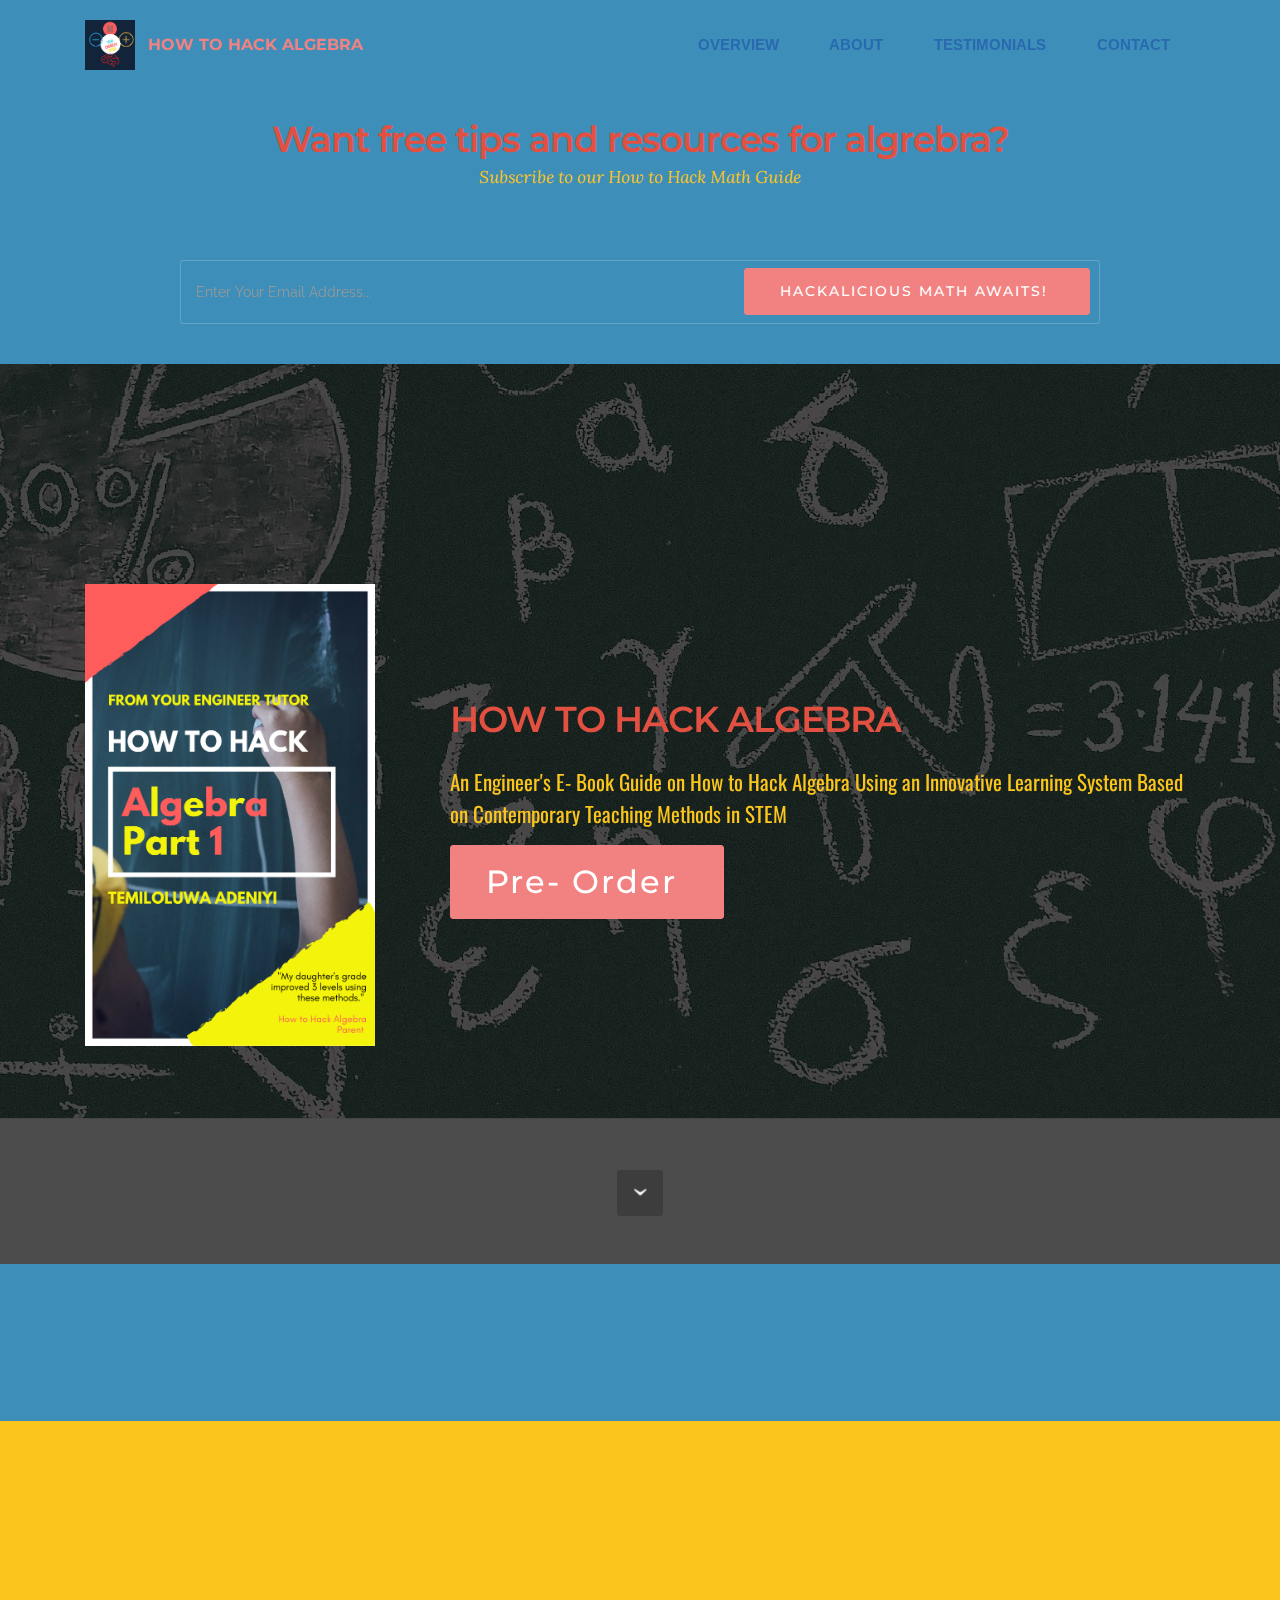
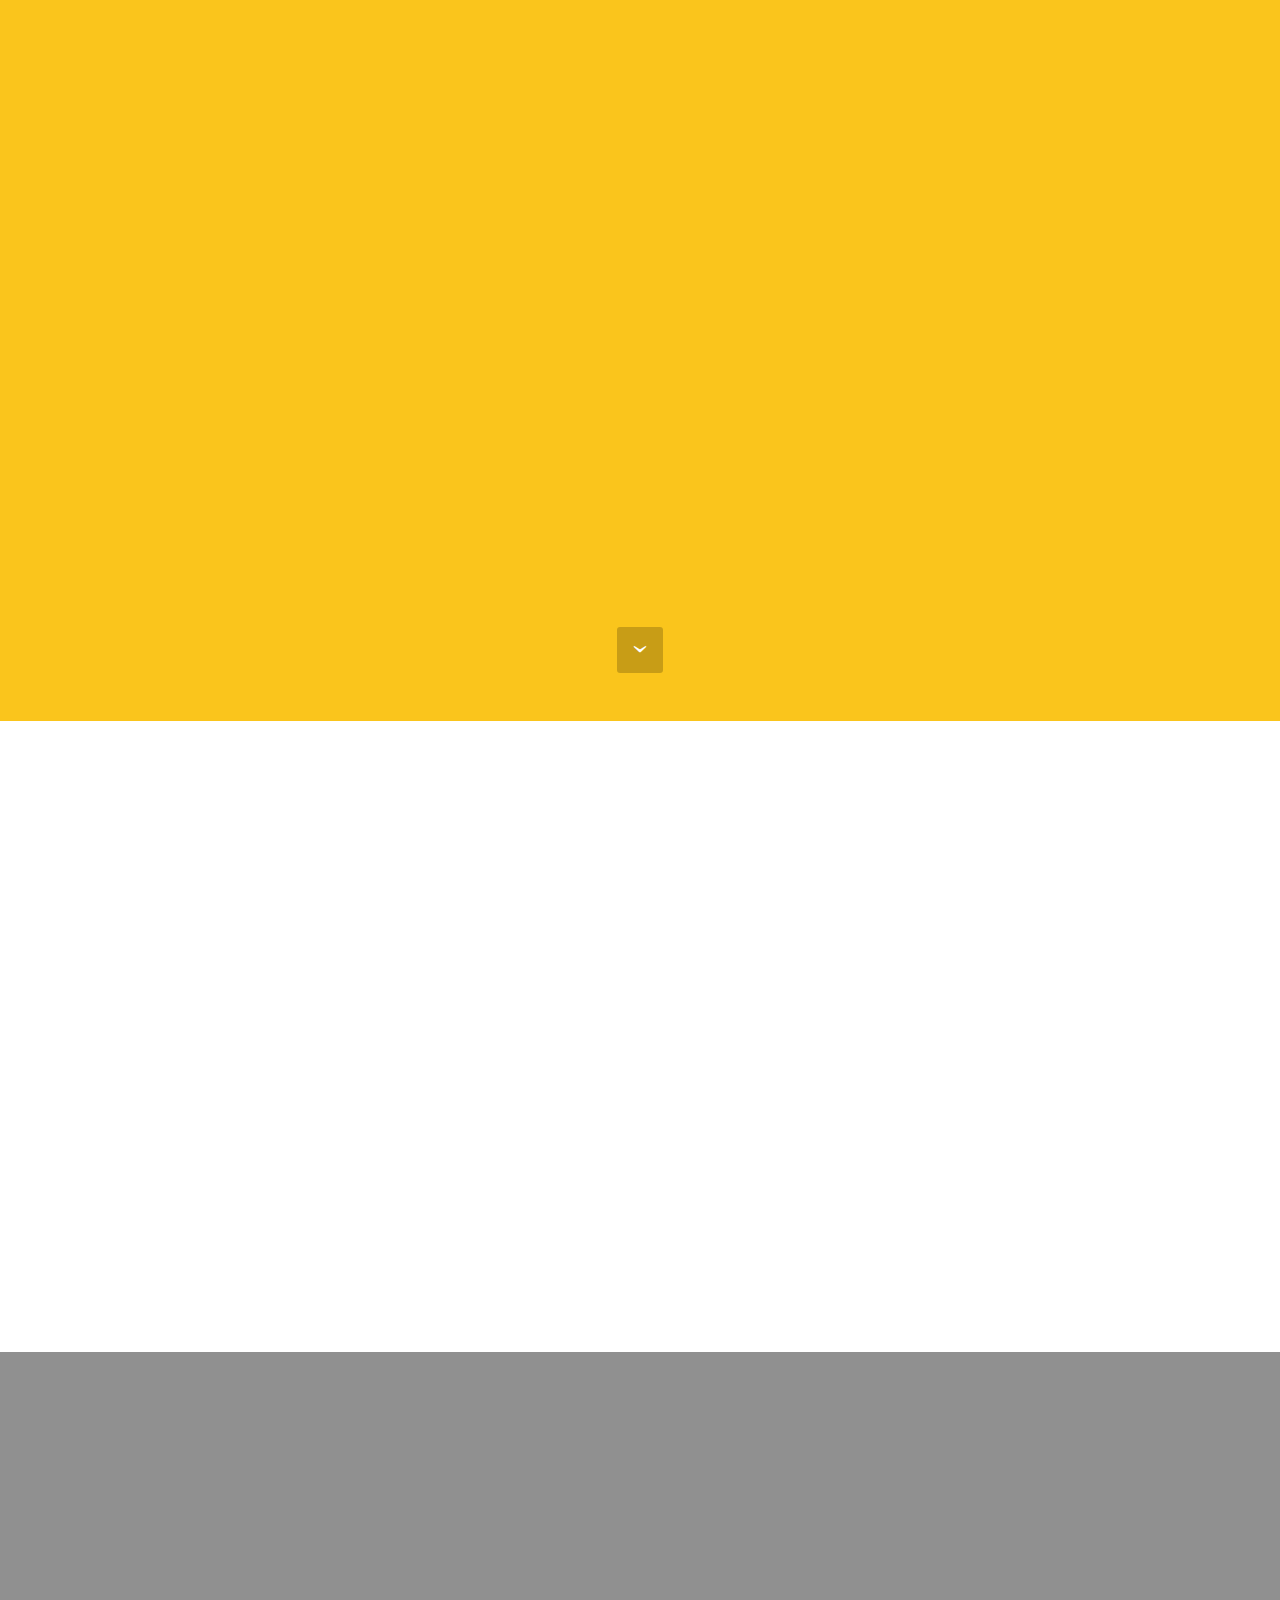
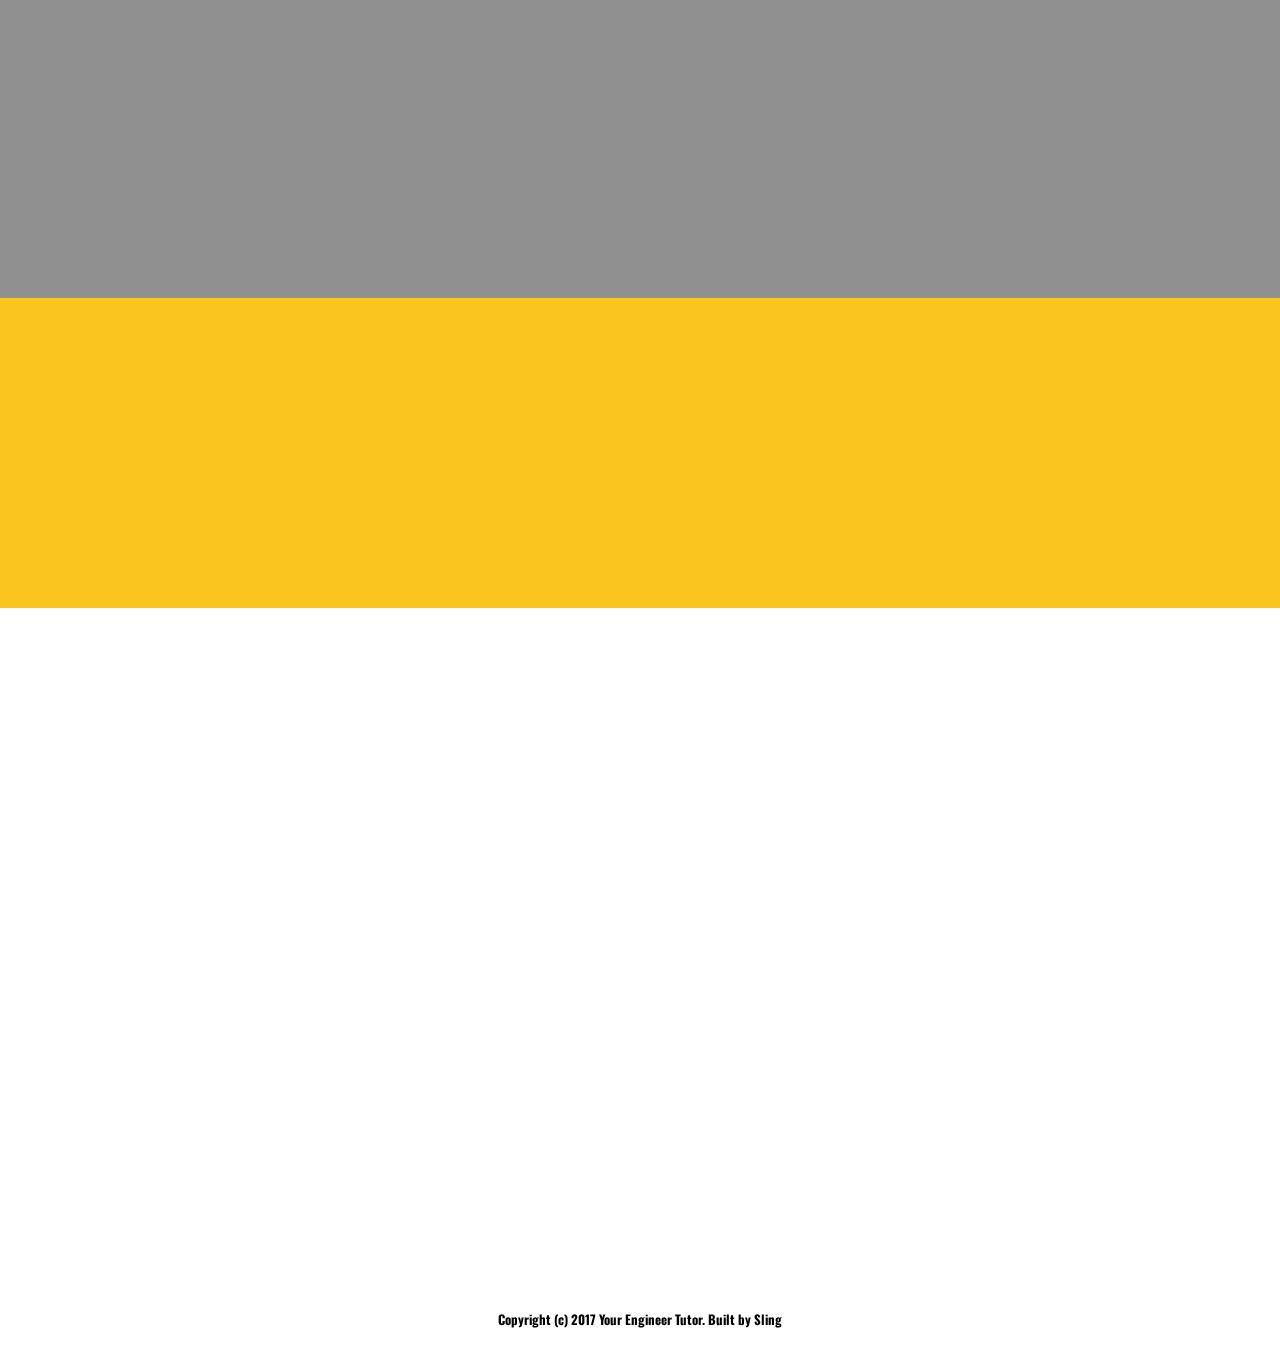
==== commit 780dfd52: "create github pages" ====
--- a/index.html
+++ b/index.html
@@ -6,22 +6,18 @@
   <meta http-equiv="X-UA-Compatible" content="IE=edge">
   <meta name="generator" content="Mobirise v3.12.1, mobirise.com">
   <meta name="viewport" content="width=device-width, initial-scale=1">
-  <link rel="shortcut icon" href="assets/images/sling-logo-with-phrase-3-128x128.png" type="image/x-icon">
+  <link rel="shortcut icon" href="assets/images/your-engineer-tutor-logo-128x128.png" type="image/x-icon">
   <meta name="description" content="">
   
   <link rel="stylesheet" href="https://fonts.googleapis.com/css?family=Lora:400,700,400italic,700italic&amp;subset=latin">
   <link rel="stylesheet" href="https://fonts.googleapis.com/css?family=Montserrat:400,700">
   <link rel="stylesheet" href="https://fonts.googleapis.com/css?family=Raleway:100,100i,200,200i,300,300i,400,400i,500,500i,600,600i,700,700i,800,800i,900,900i">
   <link rel="stylesheet" href="assets/bootstrap-material-design-font/css/material.css">
-  <link rel="stylesheet" href="assets/et-line-font-plugin/style.css">
   <link rel="stylesheet" href="assets/tether/tether.min.css">
   <link rel="stylesheet" href="assets/bootstrap/css/bootstrap.min.css">
   <link rel="stylesheet" href="assets/animate.css/animate.min.css">
   <link rel="stylesheet" href="assets/dropdown/css/style.css">
   <link rel="stylesheet" href="assets/socicon/css/styles.css">
-  <link rel="stylesheet" href="https://netdna.bootstrapcdn.com/font-awesome/4.0.3/css/font-awesome.css">
-  <link rel="stylesheet" href="assets/social-feed-plugin/jquery.socialfeed.css">
-  <link rel="stylesheet" href="assets/social-feed-plugin/style.css">
   <link rel="stylesheet" href="assets/theme/css/style.css">
   <link rel="stylesheet" href="assets/mobirise/css/mbr-additional.css" type="text/css">
   
@@ -29,32 +25,17 @@
   
 </head>
 <body>
-
-<!-- Google Analytics -->
-<script>
-  (function(i,s,o,g,r,a,m){i['GoogleAnalyticsObject']=r;i[r]=i[r]||function(){
-  (i[r].q=i[r].q||[]).push(arguments)},i[r].l=1*new Date();a=s.createElement(o),
-  m=s.getElementsByTagName(o)[0];a.async=1;a.src=g;m.parentNode.insertBefore(a,m)
-  })(window,document,'script','https://www.google-analytics.com/analytics.js','ga');
-
-  ga('create', 'UA-100759439-1', 'auto');
-  ga('send', 'pageview');
-
-</script>
-<!-- /Google Analytics -->
-
-
-<section id="ext_menu-3">
-
-    <nav class="navbar navbar-dropdown navbar-fixed-top">
+<section id="ext_menu-0">
+
+    <nav class="navbar navbar-dropdown bg-color transparent navbar-fixed-top">
         <div class="container">
 
             <div class="mbr-table">
                 <div class="mbr-table-cell">
 
                     <div class="navbar-brand">
-                        <a href="#top" class="navbar-logo"><img src="assets/images/sling-logo-with-phrase-3-128x128.png" alt="Mobirise"></a>
-                        
+                        <a href="https://howtohackalgebra.site" class="navbar-logo"><img src="assets/images/your-engineer-tutor-logo-128x128.png" alt="Mobirise"></a>
+                        <a class="navbar-caption text-danger" href="https://mobirise.com">HOW TO HACK ALGEBRA</a>
                     </div>
 
                 </div>
@@ -64,7 +45,7 @@
                         <div class="hamburger-icon"></div>
                     </button>
 
-                    <ul class="nav-dropdown collapse pull-xs-right nav navbar-nav navbar-toggleable-sm" id="exCollapsingNavbar"><li class="nav-item"><a class="nav-link link" href="index.html">OVERVIEW</a></li><li class="nav-item dropdown"><a class="nav-link link dropdown-toggle" href="page6.html#msg-box5-1x" data-toggle="dropdown-submenu" aria-expanded="false">ABOUT</a><div class="dropdown-menu"><a class="dropdown-item" href="page6.html#msg-box5-1w">The Problem Discovery</a><a class="dropdown-item" href="page6.html#msg-box5-1x">Why "Sling"?&nbsp;</a></div></li><li class="nav-item"><a class="nav-link link" href="page5.html#msg-box8-1o">PORTFOLIO</a></li><li class="nav-item dropdown"><a class="nav-link link dropdown-toggle" href="page7.html#msg-box2-22" data-toggle="dropdown-submenu" aria-expanded="false">SERVICES</a><div class="dropdown-menu"><a class="dropdown-item" href="page7.html#features1-24">Website Design &amp; Development</a><a class="dropdown-item" href="page7.html#msg-box3-25">Graphic Design</a></div></li><li class="nav-item"><a class="nav-link link" href="index.html#form1-2l"></a></li><li class="nav-item"><a class="nav-link link" href="index.html#form1-2l">CONTACT</a></li><li class="nav-item"><a class="nav-link link" href="https://www.facebook.com/SlingWebsites/" target="_blank"><span class="socicon socicon-facebook mbr-iconfont mbr-iconfont-btn" style="color: rgb(184, 49, 47);"></span></a></li><li class="nav-item"><a class="nav-link link" href="https://twitter.com/Sling_Websites" target="_blank"><span class="socicon socicon-twitter mbr-iconfont mbr-iconfont-btn" style="color: rgb(184, 49, 47);"></span></a></li></ul>
+                    <ul class="nav-dropdown collapse pull-xs-right nav navbar-nav navbar-toggleable-sm" id="exCollapsingNavbar"><li class="nav-item"><a class="nav-link link" href="index.html#header2-7">OVERVIEW</a></li><li class="nav-item"><a class="nav-link link" href="index.html#header2-l">ABOUT</a></li><li class="nav-item"><a class="nav-link link" href="index.html#testimonials1-c">TESTIMONIALS</a></li><li class="nav-item"><a class="nav-link link" href="index.html#form1-g">CONTACT</a></li></ul>
                     <button hidden="" class="navbar-toggler navbar-close" type="button" data-toggle="collapse" data-target="#exCollapsingNavbar">
                         <div class="close-icon"></div>
                     </button>
@@ -77,9 +58,39 @@
 
 </section>
 
-<section class="engine"><a rel="external" href="https://mobirise.com">Mobirise Web Site Maker</a></section><section class="mbr-section mbr-section-hero mbr-section-full header2 mbr-after-navbar" id="header2-2" style="background-color: rgb(255, 243, 0);">
-
-    
+<section class="engine"><a rel="external" href="https://mobirise.com">mobirise.com</a></section><section class="mbr-section mbr-after-navbar" id="form2-3" style="background-color: rgb(61, 142, 185); padding-top: 120px; padding-bottom: 40px;">
+        <div class="mbr-section mbr-section__container mbr-section__container--middle">
+        <div class="container">
+            <div class="row">
+                <div class="col-xs-12 text-xs-center">
+                    <h3 class="mbr-section-title display-2">Want free tips and resources for algrebra?</h3>
+                    <small class="mbr-section-subtitle">Subscribe to our How to Hack Math Guide</small>
+                </div>
+            </div>
+        </div>
+    </div>
+    <div class="mbr-section mbr-section-nopadding">
+        <div class="container">
+            <div class="row">
+                <div class="col-xs-12 col-lg-10 col-lg-offset-1" data-form-type="formoid">
+                    <div data-form-alert="true"><div hidden="" data-form-alert-success="true">Thanks for filling out form! Let's hack some math! </div></div>
+                    <form class="mbr-form" action="https://mobirise.com/" method="post" data-form-title="Want free tips and resources for algrebra?">
+                        <input type="hidden" value="Cu2iwGLFVVe7Am5C0Dc1BB2c7bDdfpb6uI6k105y+HIqSPewswOC6KK/ZYO4Cp1bjZcS79OQV3Jm5IHd1vk8LO3hHqg+UHz+1l1OJmpwtebsbb6QeFYCSEpdb21fUXWc" data-form-email="true">
+                        <div class="mbr-subscribe mbr-subscribe-dark input-group">
+                            <input type="email" class="form-control" name="email" required="" data-form-field="Email" placeholder="Enter Your Email Address..." id="form2-3-email">
+                            <span class="input-group-btn"><button type="submit" class="btn btn-danger">HACKALICIOUS MATH AWAITS!&nbsp;</button></span>
+                        </div>
+                    </form>
+                </div>
+            </div>
+        </div>
+    </div>
+</section>
+
+<section class="mbr-section mbr-section-hero mbr-section-full header2 mbr-parallax-background" id="header2-7" style="background-image: url(assets/images/math-1500720-2000x1123.jpg);">
+
+    <div class="mbr-overlay" style="opacity: 0.7; background-color: rgb(0, 0, 0);">
+    </div>
 
     <div class="mbr-table mbr-table-full">
         <div class="mbr-table-cell">
@@ -88,157 +99,191 @@
                 <div class="mbr-section row">
                     <div class="mbr-table-md-up">
                         
-                        <div class="mbr-table-cell mbr-right-padding-md-up mbr-valign-top col-md-7 image-size" style="width: 52%;">
-                            <div class="mbr-figure"><a href="#top"><img src="assets/images/sling-logo-with-phrase-3-1400x1400.png"></a></div>
+                        <div class="mbr-table-cell mbr-right-padding-md-up mbr-valign-top col-md-7 image-size" style="width: 32%;">
+                            <div class="mbr-figure"><img src="assets/images/how-to-hack-algebra-e-book-cover-1400x2234.png"></div>
                         </div>
                         <div class="mbr-table-cell col-md-5 text-xs-center text-md-left content-size">
 
-                            <h3 class="mbr-section-title display-2">OUR BUSINESS IS SLAYING GIANTS.</h3>
+                            <h3 class="mbr-section-title display-2">HOW TO HACK ALGEBRA</h3>
 
                             <div class="mbr-section-text">
-                                <p>Sling is a paradigmn shifting web design and development company that specializes in using simple, affordable, yet elegant and effective tools to slay the giant challenges small businesses face,&nbsp;in the same way, David slayed Goliath. <br><br>From logos to web design, we make everything you need to be successful in the "land of the giants", also known as the scary, world wide web. We are committed to meeting your design and development needs with excellence to help you slay the Goliath in your business to become the hero in your story.</p>
+                                <p>An Engineer's E- Book Guide on How to Hack Algebra Using an Innovative Learning System Based on Contemporary Teaching Methods in STEM&nbsp;</p>
                             </div>
 
-                            <div class="mbr-section-btn"> <a class="btn btn-danger" href="index.html#msg-box2-c">SIGN UP FOR A CONSULTATION SESSION</a></div>
-
-                        </div>
-
-                        
-                        
-
-                    </div>
-                </div>
-            </div>
-
-        </div>
-    </div>
-
-    <div class="mbr-arrow mbr-arrow-floating hidden-sm-down" aria-hidden="true"><a href="#msg-box3-2b"><i class="mbr-arrow-icon"></i></a></div>
-
-</section>
-
-<section class="mbr-section article mbr-parallax-background" id="msg-box3-2b" style="background-image: url(assets/images/mbr-2000x1027.jpg); padding-top: 120px; padding-bottom: 120px;">
+                            <div class="mbr-section-btn"><a class="btn btn-danger" href="gum.co/hbsSz" target="_blank">Pre- Order&nbsp;</a></div>
+
+                        </div>
+
+                        
+                        
+
+                    </div>
+                </div>
+            </div>
+
+        </div>
+    </div>
+
+    <div class="mbr-arrow mbr-arrow-floating hidden-sm-down" aria-hidden="true"><a href="#msg-box8-f"><i class="mbr-arrow-icon"></i></a></div>
+
+</section>
+
+<section class="mbr-section article" id="msg-box8-f" style="background-color: rgb(61, 142, 185); padding-top: 0px; padding-bottom: 0px;">
 
     
     <div class="container">
         <div class="row">
             <div class="col-md-8 col-md-offset-2 text-xs-center">
-                <h3 class="mbr-section-title display-2">ABOUT</h3>
-                <div class="lead"></div>
-                <div><a class="btn btn-danger" href="page6.html">DISCOVER THE JOURNEY OF THE GIANT SLAYERS</a></div>
-            </div>
-        </div>
-    </div>
-
-</section>
-
-<section class="mbr-section article" id="msg-box3-2d" style="background-color: rgb(255, 243, 0); padding-top: 120px; padding-bottom: 120px;">
-
+                <h3 class="mbr-section-title display-2">Learn How to Hack Algebra</h3>
+                <div class="lead"><h4>Based on Over 15 Years of Tutoring Experience</h4></div>
+                
+            </div>
+        </div>
+    </div>
+
+</section>
+
+<section class="mbr-section mbr-section-hero mbr-section-full header2" id="header2-l" style="background-color: rgb(250, 197, 28);">
+
+    
+
+    <div class="mbr-table mbr-table-full">
+        <div class="mbr-table-cell">
+
+            <div class="container">
+                <div class="mbr-section row">
+                    <div class="mbr-table-md-up">
+                        
+                        
+                        
+
+                        <div class="mbr-table-cell col-md-5 content-size text-xs-center text-md-right">
+
+                            <h3 class="mbr-section-title display-2">About&nbsp;<br>Your Engineer Tutor</h3>
+
+                            <div class="mbr-section-text">
+                                <p>Temiloluwa Adeniyi, also known as "your engineer tutor" is a fomerly trained engineer, who is &nbsp;passionate about &nbsp;increasing diversity in STEM, as &nbsp;well as improving the educational experiences of all students in STEM. She is the daughter of an educator and &nbsp;has over 15 years of tutoring experiences. She begain her experience with tutoring , as a child, when &nbsp;she asisted her &nbsp;mom with younger students in various, after- school &nbsp;enrichment programs. Her passion for education that &nbsp;was fostered, as a child, lead to further teaching opportunities in college ,while studying Biomedical Enginering, such as the Choose Ohio Teaching Fellowship. The fellowship was funded by the &nbsp;National Science Foudnation and the Ohio Board of Regents. It provided &nbsp;the opportunity to learn &nbsp;and apply contemporary ideas in STEM education, around challenge based learning, &nbsp;through a year long teachign experience at a local school. &nbsp;She is just in the beginning stages of championing change in STEM and hopes &nbsp;How to Hack Algebra is part of an life long effort to transform educational STEM experiences &nbsp;for children. &nbsp;</p>
+                            </div>
+
+                            
+
+                        </div>
+                        <div class="mbr-table-cell mbr-valign-top mbr-left-padding-md-up col-md-7 image-size" style="width: 50%;">
+                            <div class="mbr-figure"><img src="assets/images/win-20170308-15-30-55-pro-1400x787.jpg"></div>
+                        </div>
+
+                    </div>
+                </div>
+            </div>
+
+        </div>
+    </div>
+
+    <div class="mbr-arrow mbr-arrow-floating hidden-sm-down" aria-hidden="true"><a href="#testimonials1-c"><i class="mbr-arrow-icon"></i></a></div>
+
+</section>
+
+<section class="mbr-section" id="testimonials1-c" style="background-color: rgb(255, 255, 255); padding-top: 120px; padding-bottom: 120px;">
+
+    
+
+        <div class="mbr-section mbr-section__container mbr-section__container--middle">
+            <div class="container">
+                <div class="row">
+                    <div class="col-xs-12 text-xs-center">
+                        <h3 class="mbr-section-title display-2">WHAT STUDENTS ARE SAYING</h3>
+                        <small class="mbr-section-subtitle"></small>
+                    </div>
+                </div>
+            </div>
+        </div>
+
+
+    <div class="mbr-testimonials mbr-section mbr-section-nopadding">
+        <div class="container">
+            <div class="row">
+
+                <div class="col-xs-12">
+
+                    <div class="mbr-testimonial card mbr-testimonial-lg">
+                        <div class="card-block"><p>“I just didn't get Algebra before. My teacher would say stuff in class and it just didn't make sense. When I started using the How to Hack Algebra, all the Algebra gobodeey gook started to make sense. ”</p></div>
+                        <div class="mbr-author card-footer">
+                            <div class="mbr-author-img"><img src="assets/images/pexels-photo-160x106.png" class="img-circle"></div>
+                            <div class="mbr-author-name">Raven</div>
+                            <small class="mbr-author-desc"></small>
+                        </div>
+                    </div>
+                </div>
+
+            </div>
+
+        </div>
+
+    </div>
+
+</section>
+
+<section class="mbr-section mbr-parallax-background" id="testimonials3-2" style="background-image: url(assets/images/boy-1126140-2000x1333.jpg); padding-top: 120px; padding-bottom: 120px;">
+
+    <div class="mbr-overlay" style="opacity: 0.5; background-color: rgb(34, 34, 34);">
+    </div>
+
+        <div class="mbr-section mbr-section__container mbr-section__container--middle">
+            <div class="container">
+                <div class="row">
+                    <div class="col-xs-12 text-xs-center">
+                        <h3 class="mbr-section-title display-2">WHAT PARENTS ARE SAYING</h3>
+                        
+                    </div>
+                </div>
+            </div>
+        </div>
+
+
+    <div class="mbr-testimonials mbr-section mbr-section-nopadding">
+        <div class="container">
+            <div class="row">
+
+                <div class="col-xs-12">
+
+                    <div class="mbr-testimonial card">
+                        <div class="card-block"><p>“How to Hack Algebra has been so incredible for my daughter. Every time she met for tutoring sessions using these methods her grades went up. My daughter definetly wouldn't have passed Algebra without them”</p></div>
+                        <div class="mbr-author card-footer">
+                            
+                            <div class="mbr-author-name">Salena</div>
+                            
+                        </div>
+                    </div>
+                </div>
+
+            </div>
+
+        </div>
+
+    </div>
+
+</section>
+
+<section class="mbr-section mbr-section-md-padding" id="social-buttons2-e" style="background-color: rgb(250, 197, 28); padding-top: 90px; padding-bottom: 90px;">
     
     <div class="container">
         <div class="row">
             <div class="col-md-8 col-md-offset-2 text-xs-center">
-                <h3 class="mbr-section-title display-2">PORTFOLIO</h3>
-                <div class="lead"></div>
-                <div><a class="btn btn-danger" href="page5.html">SEE THE GIANTS WE'VE SLAYED</a></div>
-            </div>
-        </div>
-    </div>
-
-</section>
-
-<section class="mbr-section article" id="msg-box3-2e" data-bg-video="https://www.youtube.com/embed/BSNefkQBk88?rel=0&amp;amp;showinfo=0&amp;autoplay=0&amp;loop=0" style="padding-top: 120px; padding-bottom: 120px;">
-
-    
-    <div class="container">
-        <div class="row">
-            <div class="col-md-8 col-md-offset-2 text-xs-center">
-                <h3 class="mbr-section-title display-2">SERVICES</h3>
-                <div class="lead"></div>
-                <div><a class="btn btn-danger" href="page7.html">CHECK US OUT!&nbsp;</a></div>
-            </div>
-        </div>
-    </div>
-
-</section>
-
-<section class="mbr-info mbr-section mbr-section-md-padding" id="msg-box2-c" style="background-color: rgb(255, 243, 0); padding-top: 60px; padding-bottom: 0px;">
-
-    
-    <div class="container">
-        <div class="row">
-
-            <div class="mbr-table-md-up">
-              <div class="mbr-table-cell col-md-4">
-                  
-              </div>
-              <div class="mbr-table-cell mbr-right-padding-md-up col-md-8 text-xs-center text-md-left">
-                  
-                  
-              </div>
-            </div>
-
-            
-
-        </div>
-    </div>
-</section>
-
-<section class="mbr-social-feed loading" id="feed-33" data-youtube="" data-facebook="Sling Websites" data-twitter="Sling Websites" data-google="" data-posts="1" style="background-color: rgb(255, 255, 255); padding-top: 0px; padding-bottom: 0px;">
-    
-    <img class="social-feed-container-loading" alt="" src="assets/images/loading.svg">
-    <div class="social-feed-container">
-    </div>
-</section>
-
-<section class="mbr-cards mbr-section mbr-section-nopadding" id="features4-35" style="background-color: rgb(255, 255, 255);">
-
-    
-
-    <div class="mbr-cards-row row">
-        <div class="mbr-cards-col col-xs-12 col-lg-6" style="padding-top: 40px; padding-bottom: 40px;">
-            <div class="container">
-                <div class="card cart-block">
-                    <div class="card-img iconbox"><a href="https://www.facebook.com/SlingWebsites/?fref=ts" target="_blank" class="etl-icon icon-facebook mbr-iconfont mbr-iconfont-features4" style="color: rgb(184, 49, 47);"></a></div>
-                    
-                </div>
-            </div>
-        </div>
-        <div class="mbr-cards-col col-xs-12 col-lg-6" style="padding-top: 40px; padding-bottom: 40px;">
-            <div class="container">
-                <div class="card cart-block">
-                    <div class="card-img iconbox"><a href="https://twitter.com/Sling_Websites" target="_blank" class="socicon socicon-twitter mbr-iconfont mbr-iconfont-features4" style="color: rgb(250, 197, 28);"></a></div>
-                    
-                </div>
-          </div>
-        </div>
-        
-        
-        
-        
-    </div>
-</section>
-
-<section class="mbr-section mbr-section__container article" id="header3-28" style="background-color: rgb(184, 49, 47); padding-top: 20px; padding-bottom: 20px;">
-    <div class="container">
-        <div class="row">
-            <div class="col-xs-12">
-                <h3 class="mbr-section-title display-2">**$50 consultation fee for the intial session.**</h3>
-                <small class="mbr-section-subtitle">This fee will be added towards payment for the chosen website package, if Sling services are chosen.</small>
-            </div>
-        </div>
-    </div>
-</section>
-
-<section class="mbr-section mbr-parallax-background" id="form1-2l" style="background-image: url(assets/images/mbr-2000x1500.jpg); padding-top: 120px; padding-bottom: 120px;">
-    <div class="mbr-overlay" style="opacity: 0.5; background-color: rgb(184, 49, 47);">
-    </div>
+                <h3 class="mbr-section-title display-2">FOLLOW US</h3>
+                <div><a class="btn btn-social" title="Twitter" target="_blank" href="https://twitter.com/MyEngineerTutor"><i class="socicon socicon-twitter"></i></a> <a class="btn btn-social" title="Facebook" target="_blank" href="https://www.facebook.com/groups/1909409589085479/"><i class="socicon socicon-facebook"></i></a>         </div>
+            </div>
+        </div>
+    </div>
+</section>
+
+<section class="mbr-section" id="form1-g" style="background-color: rgb(255, 255, 255); padding-top: 120px; padding-bottom: 120px;">
+    
     <div class="mbr-section mbr-section__container mbr-section__container--middle">
         <div class="container">
             <div class="row">
                 <div class="col-xs-12 text-xs-center">
-                    <h3 class="mbr-section-title display-2">CONTACT FORM</h3>
-                    <small class="mbr-section-subtitle">Come slay some giants with us!&nbsp;</small>
+                    <h3 class="mbr-section-title display-2">HACKALICIOUS MATH AWAITS!&nbsp;</h3>
+                    <small class="mbr-section-subtitle"></small>
                 </div>
             </div>
         </div>
@@ -250,45 +295,40 @@
 
 
                     <div data-form-alert="true">
-                        <div hidden="" data-form-alert-success="true" class="alert alert-form alert-success text-xs-center">anks for filling out the form! Get ready to slay some giants! </div>
-                    </div>
-
-
-                    <form action="https://mobirise.com/" method="post" data-form-title="CONTACT FORM">
-
-                        <input type="hidden" value="MPoc3xpnpV06zvjkg3bISotqwvUxTn0dsz7uu4rkafBYlpLCvQtaAA9zw5R0IRXWJRtJQUBUaT5vlRKnDSQlUv7oMY40F/vAH+8gdt6BcblPLKUyREC6RrBysUxS9oa5" data-form-email="true">
+                        <div hidden="" data-form-alert-success="true" class="alert alert-form alert-success text-xs-center">Thanks for filling out form! Get ready for some hackalicious math! </div>
+                    </div>
+
+
+                    <form action="https://mobirise.com/" method="post" data-form-title="HACKALICIOUS MATH AWAITS!&amp;nbsp;">
+
+                        <input type="hidden" value="ppiq4lob3Svhvm1NyIfu0Z0mYl19AbIdxLYTzZUvvrVh0bengk+kJNp4B0IccUlwbQI30HnGIsjZ+fDulvXRRNmgS4HjZKPojbM8UFb9hnoxs4ESw9s9LE0Q2vxWYYQW" data-form-email="true">
 
                         <div class="row row-sm-offset">
 
-                            <div class="col-xs-12 col-md-4">
+                            <div class="col-xs-12 col-md-6">
                                 <div class="form-group">
-                                    <label class="form-control-label" for="form1-2l-name">Name<span class="form-asterisk">*</span></label>
-                                    <input type="text" class="form-control" name="name" required="" data-form-field="Name" id="form1-2l-name">
+                                    <label class="form-control-label" for="form1-g-name">Name<span class="form-asterisk">*</span></label>
+                                    <input type="text" class="form-control" name="name" required="" data-form-field="Name" id="form1-g-name">
                                 </div>
                             </div>
 
-                            <div class="col-xs-12 col-md-4">
+                            <div class="col-xs-12 col-md-6">
                                 <div class="form-group">
-                                    <label class="form-control-label" for="form1-2l-email">Email<span class="form-asterisk">*</span></label>
-                                    <input type="email" class="form-control" name="email" required="" data-form-field="Email" id="form1-2l-email">
+                                    <label class="form-control-label" for="form1-g-email">Email<span class="form-asterisk">*</span></label>
+                                    <input type="email" class="form-control" name="email" required="" data-form-field="Email" id="form1-g-email">
                                 </div>
                             </div>
 
-                            <div class="col-xs-12 col-md-4">
-                                <div class="form-group">
-                                    <label class="form-control-label" for="form1-2l-phone">Phone</label>
-                                    <input type="tel" class="form-control" name="phone" data-form-field="Phone" id="form1-2l-phone">
-                                </div>
-                            </div>
+                            
 
                         </div>
 
                         <div class="form-group">
-                            <label class="form-control-label" for="form1-2l-message"></label>
-                            <textarea class="form-control" name="message" rows="7" data-form-field="Message" id="form1-2l-message"></textarea>
-                        </div>
-
-                        <div><button type="submit" class="btn btn-warning">LET'S SLAY!&nbsp;</button></div>
+                            <label class="form-control-label" for="form1-g-message">Message</label>
+                            <textarea class="form-control" name="message" rows="7" data-form-field="Message" id="form1-g-message"></textarea>
+                        </div>
+
+                        <div><button type="submit" class="btn btn-warning">COME HACK WITH US!&nbsp;</button></div>
 
                     </form>
                 </div>
@@ -297,32 +337,10 @@
     </div>
 </section>
 
-<section class="mbr-info mbr-section mbr-section-md-padding" id="msg-box2-b" style="background-color: rgb(255, 243, 0); padding-top: 0px; padding-bottom: 0px;">
-
+<footer class="mbr-small-footer mbr-section mbr-section-nopadding" id="footer1-5" style="background-color: rgb(255, 255, 255); padding-top: 1.75rem; padding-bottom: 1.75rem;">
     
     <div class="container">
-        <div class="row">
-
-            <div class="mbr-table-md-up">
-              <div class="mbr-table-cell col-md-4">
-                  
-              </div>
-              <div class="mbr-table-cell mbr-right-padding-md-up col-md-8 text-xs-center text-md-left">
-                  
-                  
-              </div>
-            </div>
-
-            
-
-        </div>
-    </div>
-</section>
-
-<footer class="mbr-small-footer mbr-section mbr-section-nopadding" id="footer1-5" style="background-color: rgb(255, 243, 0); padding-top: 1.75rem; padding-bottom: 1.75rem;">
-    
-    <div class="container">
-        <p class="text-xs-center">Copyright (c) 2017 Sling.</p>
+        <p class="text-xs-center"><strong>Copyright (c) 2017 Your Engineer Tutor. Built by Sling</strong></p>
     </div>
 </footer>
 
@@ -332,16 +350,9 @@
   <script src="assets/bootstrap/js/bootstrap.min.js"></script>
   <script src="assets/smooth-scroll/smooth-scroll.js"></script>
   <script src="assets/viewport-checker/jquery.viewportchecker.js"></script>
-  <script src="assets/jarallax/jarallax.js"></script>
   <script src="assets/dropdown/js/script.min.js"></script>
   <script src="assets/touch-swipe/jquery.touch-swipe.min.js"></script>
-  <script src="assets/jquery-mb-ytplayer/jquery.mb.ytplayer.min.js"></script>
-  <script src="assets/social-feed-plugin/codebird.min.js"></script>
-  <script src="assets/social-feed-plugin/moment.js"></script>
-  <script src="assets/social-feed-plugin/en-gb.js"></script>
-  <script src="assets/social-feed-plugin/doT.js"></script>
-  <script src="assets/social-feed-plugin/jquery.socialfeed.js"></script>
-  <script src="assets/social-feed-plugin/main.js"></script>
+  <script src="assets/jarallax/jarallax.js"></script>
   <script src="assets/theme/js/script.js"></script>
   <script src="assets/formoid/formoid.min.js"></script>
   
--- a/assets/mobirise/css/mbr-additional.css
+++ b/assets/mobirise/css/mbr-additional.css
@@ -1,7 +1,8 @@
-@import url(https://fonts.googleapis.com/css?family=Raleway:400,300,700);
+@import url(https://fonts.googleapis.com/css?family=Arimo:400,700);
+@import url(https://fonts.googleapis.com/css?family=Oswald:400,300,700);
 @import url(https://fonts.googleapis.com/css?family=Montserrat:400,700);
 @import url(https://fonts.googleapis.com/css?family=Lora:400,700);
-
+@import url(https://fonts.googleapis.com/css?family=Raleway:400,300,700);
 
 
 
@@ -56,12 +57,6 @@
 .mbr-footer .mbr-contacts strong {
   font-family: 'Montserrat', sans-serif;
 }
-.btn {
-  border-radius: 1.6em;
-}
-.mbr-subscribe .btn {
-  border-radius: 1.6em !important;
-}
 .btn-sm,
 .lead a,
 .lead blockquote,
@@ -85,7 +80,7 @@
   font-family: 'Lora', serif;
 }
 .bg-primary {
-  background-color: #f3c649 !important;
+  background-color: #c0a375 !important;
 }
 .bg-success {
   background-color: #90a878 !important;
@@ -100,8 +95,8 @@
   background-color: #f28281 !important;
 }
 .btn-primary {
-  background-color: #f3c649;
-  border-color: #f3c649;
+  background-color: #c0a375;
+  border-color: #c0a375;
   color: #ffffff;
 }
 .btn-primary:hover,
@@ -110,14 +105,14 @@
 .btn-primary:active,
 .btn-primary.active {
   color: #ffffff;
-  background-color: #e1a90f;
-  border-color: #e1a90f;
+  background-color: #a07e49;
+  border-color: #a07e49;
 }
 .btn-primary.disabled,
 .btn-primary:disabled {
   color: #ffffff !important;
-  background-color: #e1a90f !important;
-  border-color: #e1a90f !important;
+  background-color: #a07e49 !important;
+  border-color: #a07e49 !important;
 }
 .btn-secondary {
   background-color: #bfcecb;
@@ -221,8 +216,8 @@
 }
 .btn-primary-outline {
   background: none;
-  border-color: #c9970d;
-  color: #c9970d;
+  border-color: #8e7041;
+  color: #8e7041;
 }
 .btn-primary-outline:hover,
 .btn-primary-outline:focus,
@@ -230,14 +225,14 @@
 .btn-primary-outline:active,
 .btn-primary-outline.active {
   color: #ffffff;
-  background-color: #f3c649;
-  border-color: #f3c649;
+  background-color: #c0a375;
+  border-color: #c0a375;
 }
 .btn-primary-outline.disabled,
 .btn-primary-outline:disabled {
   color: #ffffff !important;
-  background-color: #f3c649 !important;
-  border-color: #f3c649 !important;
+  background-color: #c0a375 !important;
+  border-color: #c0a375 !important;
 }
 .btn-secondary-outline {
   background: none;
@@ -340,7 +335,7 @@
   border-color: #f28281 !important;
 }
 .text-primary {
-  color: #f3c649 !important;
+  color: #c0a375 !important;
 }
 .text-success {
   color: #90a878 !important;
@@ -367,36 +362,36 @@
   background-color: #f28281;
 }
 .btn-social {
-  border-color: #f3c649;
+  border-color: #c0a375;
 }
 .btn-social:hover {
-  background: #f3c649;
+  background: #c0a375;
 }
 .mbr-company .list-group-item.active .list-group-text {
-  color: #f3c649;
+  color: #c0a375;
 }
 .mbr-footer p a,
 .mbr-footer ul a {
-  color: #f3c649;
+  color: #c0a375;
 }
 .mbr-footer-content li::before,
 .mbr-footer .mbr-contacts li::before {
-  background: #f3c649;
+  background: #c0a375;
 }
 .mbr-footer-content li a:hover,
 .mbr-footer .mbr-contacts li a:hover {
-  color: #f3c649;
+  color: #c0a375;
 }
 .lead a,
 .lead a:hover {
-  color: #f3c649;
+  color: #c0a375;
 }
 .lead blockquote {
-  border-color: #f3c649;
+  border-color: #c0a375;
 }
 .mbr-plan-header.bg-primary .mbr-plan-subtitle,
 .mbr-plan-header.bg-primary .mbr-plan-price-desc {
-  color: #ffffff;
+  color: #e8ddcd;
 }
 .mbr-plan-header.bg-success .mbr-plan-subtitle,
 .mbr-plan-header.bg-success .mbr-plan-price-desc {
@@ -416,510 +411,136 @@
 }
 .mbr-small-footer a,
 .mbr-gallery-filter li:hover {
-  color: #f3c649;
-}
-#header2-2 .mbr-section-text {
+  color: #c0a375;
+}
+#form2-3 .mbr-section-title {
+  color: #e25041;
+  font-size: 36px;
+}
+#form2-3 .mbr-section-subtitle {
+  color: #fac51c;
+}
+#form2-3 .btn {
+  font-size: 14px;
+}
+#ext_menu-0 .hide-buttons .nav-btn {
+  display: none !important;
+}
+#ext_menu-0 .navbar-caption {
+  color: #ffffff;
+}
+#ext_menu-0 .navbar-toggler {
+  color: #2969b0;
+}
+#ext_menu-0 .close-icon::before,
+#ext_menu-0 .close-icon::after {
+  background-color: #2969b0;
+}
+#ext_menu-0 .link,
+#ext_menu-0 .dropdown-item {
+  color: #2969b0;
+  font-family: 'Arimo', sans-serif;
+}
+#ext_menu-0 .link {
+  font-size: 0.95rem;
+}
+#ext_menu-0 .dropdown-item,
+#ext_menu-0 .nav-dropdown-sm .link {
+  font-size: 1.029rem;
+}
+#ext_menu-0 .link:hover,
+#ext_menu-0 .dropdown-item:hover,
+#ext_menu-0 .link:focus,
+#ext_menu-0 .dropdown-item:focus {
+  color: #c0a375;
+}
+#ext_menu-0 .link[aria-expanded="true"],
+#ext_menu-0 .dropdown-menu {
+  background: #deaa05;
+}
+#ext_menu-0 .nav-dropdown-sm .link:focus,
+#ext_menu-0 .nav-dropdown-sm .link:hover,
+#ext_menu-0 .nav-dropdown-sm .dropdown-item:focus,
+#ext_menu-0 .nav-dropdown-sm .dropdown-item:hover {
+  background: #fac10d!important;
+}
+#ext_menu-0 .navbar,
+#ext_menu-0 .nav-dropdown-sm,
+#ext_menu-0 .nav-dropdown-sm .link[aria-expanded="true"],
+#ext_menu-0 .nav-dropdown-sm .dropdown-menu {
+  background: #fac51c;
+}
+#ext_menu-0 .bg-color.transparent .link {
+  color: #2969b0;
+  transition: none;
+}
+#ext_menu-0 .bg-color.transparent.opened .link {
+  transition: color 0.2s ease-in-out;
+}
+#ext_menu-0 .bg-color.transparent.opened .link:hover,
+#ext_menu-0 .bg-color.transparent.opened .link:focus {
+  color: #c0a375;
+}
+#ext_menu-0 .link[aria-expanded="true"],
+#ext_menu-0 .dropdown-item[aria-expanded="true"] {
+  color: #c0a375!important;
+}
+#header2-7 .mbr-section-title {
+  color: #e25041;
+  font-size: 36px;
+}
+#header2-7 .mbr-section-text {
+  color: #fac51c;
+  font-family: 'Oswald', sans-serif;
+  font-size: 21px;
+}
+#header2-7 .btn {
+  font-size: 32px;
+}
+#msg-box8-f .mbr-section-title,
+#msg-box8-f p {
+  color: #fff;
+}
+#msg-box8-f .mbr-section-title {
+  color: #fac51c;
+}
+#msg-box8-f .lead P {
+  color: #b8312f;
+}
+#msg-box8-f .lead H4 {
+  color: #e25041;
+}
+#header2-l .mbr-section-title {
+  color: #3d8eb9;
+  font-size: 36px;
+}
+#testimonials1-c .card-footer > small {
+  color: #b8312f;
+}
+#testimonials3-2 .mbr-section-title {
+  color: #efefef;
+}
+#testimonials3-2 .mbr-author-name {
+  color: #ccc;
+}
+#social-buttons2-e .mbr-section-title,
+#social-buttons2-e .btn-social {
+  color: #232323;
+}
+#social-buttons2-e .mbr-section-title {
+  color: #3d8eb9;
+}
+#form1-g .form-control-label {
+  color: #232323;
+}
+#form1-g .mbr-section-title {
+  color: #3d8eb9;
+  font-size: 36px;
+}
+#footer1-5 P {
+  font-family: 'Oswald', sans-serif;
   color: #000000;
-  text-align: left;
-}
-#header2-2 .mbr-section-title {
-  color: #b8312f;
-}
-#header2-2 .btn {
-  font-family: 'Raleway', sans-serif;
-  font-size: 14px;
-}
-#msg-box3-2b .mbr-section-title,
-#msg-box3-2b p {
-  color: #000;
-}
-#msg-box3-2b .mbr-section-title {
-  font-family: 'Montserrat', sans-serif;
-  color: #fac51c;
-  font-size: 46px;
-}
-#msg-box3-2d .mbr-section-title,
-#msg-box3-2d p {
-  color: #000;
-}
-#msg-box3-2d .mbr-section-title {
-  font-size: 46px;
-}
-#ext_menu-3 .hide-buttons .nav-btn {
-  display: none !important;
-}
-#ext_menu-3 .navbar-caption {
-  color: #ffffff;
-}
-#ext_menu-3 .navbar-toggler {
-  color: #000000;
-}
-#ext_menu-3 .close-icon::before,
-#ext_menu-3 .close-icon::after {
-  background-color: #000000;
-}
-#ext_menu-3 .link,
-#ext_menu-3 .dropdown-item {
-  color: #000000;
-  font-family: 'Raleway', sans-serif;
-}
-#ext_menu-3 .link {
-  font-size: 0.95rem;
-}
-#ext_menu-3 .dropdown-item,
-#ext_menu-3 .nav-dropdown-sm .link {
-  font-size: 1.029rem;
-}
-#ext_menu-3 .link:hover,
-#ext_menu-3 .dropdown-item:hover,
-#ext_menu-3 .link:focus,
-#ext_menu-3 .dropdown-item:focus {
-  color: #f3c649;
-}
-#ext_menu-3 .link[aria-expanded="true"],
-#ext_menu-3 .dropdown-menu {
-  background: #ccc200;
-}
-#ext_menu-3 .nav-dropdown-sm .link:focus,
-#ext_menu-3 .nav-dropdown-sm .link:hover,
-#ext_menu-3 .nav-dropdown-sm .dropdown-item:focus,
-#ext_menu-3 .nav-dropdown-sm .dropdown-item:hover {
-  background: #f0e400!important;
-}
-#ext_menu-3 .navbar,
-#ext_menu-3 .nav-dropdown-sm,
-#ext_menu-3 .nav-dropdown-sm .link[aria-expanded="true"],
-#ext_menu-3 .nav-dropdown-sm .dropdown-menu {
-  background: #fff300;
-}
-#ext_menu-3 .bg-color.transparent .link {
-  color: #000000;
-  transition: none;
-}
-#ext_menu-3 .bg-color.transparent.opened .link {
-  transition: color 0.2s ease-in-out;
-}
-#ext_menu-3 .bg-color.transparent.opened .link:hover,
-#ext_menu-3 .bg-color.transparent.opened .link:focus {
-  color: #f3c649;
-}
-#ext_menu-3 .link[aria-expanded="true"],
-#ext_menu-3 .dropdown-item[aria-expanded="true"] {
-  color: #f3c649!important;
-}
-#footer1-5 P {
-  color: #000000;
-  text-align: right;
-}
-#msg-box3-2e .mbr-section-title,
-#msg-box3-2e p {
-  color: #000;
-}
-#msg-box3-2e .mbr-section-title {
-  color: #fff300;
-  font-size: 46px;
-}
-#msg-box2-c .mbr-section-title {
-  color: #fff;
-}
-#msg-box2-c .mbr-section-subtitle {
-  color: #a0a0a0;
-}
-#features4-35 .card-subtitle {
-  color: #bcbcbc;
-}
-#features4-35 .iconbox {
-  background-color: #f2f2f2;
-  border-color: #f2f2f2;
-}
-#header3-28 .mbr-section-title,
-#header3-28 .mbr-section-subtitle {
-  text-align: center;
-}
-#header3-28 SMALL {
-  color: #fff300;
-}
-#header3-28 H3 {
-  font-size: 36px;
-}
-#form1-2l .form-control-label {
-  color: #fff300;
-}
-#form1-2l SMALL {
-  font-size: 32px;
-  font-family: 'Raleway', sans-serif;
-  color: #fff300;
-}
-#form1-2l .btn {
-  font-size: 32px;
-}
-#msg-box2-b .mbr-section-title {
-  color: #fff;
-}
-#msg-box2-b .mbr-section-subtitle {
-  color: #a0a0a0;
-}
-
-
-#ext_menu-1t .hide-buttons .nav-btn {
-  display: none !important;
-}
-#ext_menu-1t .navbar-caption {
-  color: #ffffff;
-}
-#ext_menu-1t .navbar-toggler {
-  color: #000000;
-}
-#ext_menu-1t .close-icon::before,
-#ext_menu-1t .close-icon::after {
-  background-color: #000000;
-}
-#ext_menu-1t .link,
-#ext_menu-1t .dropdown-item {
-  color: #000000;
-  font-family: 'Raleway', sans-serif;
-}
-#ext_menu-1t .link {
-  font-size: 1.35rem;
-}
-#ext_menu-1t .dropdown-item,
-#ext_menu-1t .nav-dropdown-sm .link {
-  font-size: 1.462rem;
-}
-#ext_menu-1t .link:hover,
-#ext_menu-1t .dropdown-item:hover,
-#ext_menu-1t .link:focus,
-#ext_menu-1t .dropdown-item:focus {
-  color: #f3c649;
-}
-#ext_menu-1t .link[aria-expanded="true"],
-#ext_menu-1t .dropdown-menu {
-  background: #ccc200;
-}
-#ext_menu-1t .nav-dropdown-sm .link:focus,
-#ext_menu-1t .nav-dropdown-sm .link:hover,
-#ext_menu-1t .nav-dropdown-sm .dropdown-item:focus,
-#ext_menu-1t .nav-dropdown-sm .dropdown-item:hover {
-  background: #f0e400!important;
-}
-#ext_menu-1t .navbar,
-#ext_menu-1t .nav-dropdown-sm,
-#ext_menu-1t .nav-dropdown-sm .link[aria-expanded="true"],
-#ext_menu-1t .nav-dropdown-sm .dropdown-menu {
-  background: #fff300;
-}
-#ext_menu-1t .bg-color.transparent .link {
-  color: #000000;
-  transition: none;
-}
-#ext_menu-1t .bg-color.transparent.opened .link {
-  transition: color 0.2s ease-in-out;
-}
-#ext_menu-1t .bg-color.transparent.opened .link:hover,
-#ext_menu-1t .bg-color.transparent.opened .link:focus {
-  color: #f3c649;
-}
-#ext_menu-1t .link[aria-expanded="true"],
-#ext_menu-1t .dropdown-item[aria-expanded="true"] {
-  color: #f3c649!important;
-}
-#footer1-1u P {
-  color: #000000;
-  text-align: right;
-}
-#msg-box8-1v .mbr-section-title,
-#msg-box8-1v p {
-  color: #fff;
-}
-#msg-box8-1v .mbr-section-title {
-  color: #fff300;
-}
-#msg-box5-1w .btn {
-  font-size: 15px;
-}
-#msg-box5-1w H3 {
-  color: #000000;
-}
-#msg-box2-1y .mbr-section-title {
-  color: #fff;
-}
-#msg-box2-1y .mbr-section-subtitle {
-  color: #a0a0a0;
-}
-#header3-29 .mbr-section-title,
-#header3-29 .mbr-section-subtitle {
-  text-align: center;
-}
-#header3-29 SMALL {
-  color: #fff300;
-}
-#header3-29 H3 {
-  font-size: 36px;
-}
-#form1-2t .form-control-label {
-  color: #fff300;
-}
-#form1-2t SMALL {
-  font-family: 'Raleway', sans-serif;
-  font-size: 32px;
-  color: #fff300;
-}
-#form1-2t .btn {
-  font-size: 32px;
-}
-
-
-
-#ext_menu-1m .hide-buttons .nav-btn {
-  display: none !important;
-}
-#ext_menu-1m .navbar-caption {
-  color: #ffffff;
-}
-#ext_menu-1m .navbar-toggler {
-  color: #000000;
-}
-#ext_menu-1m .close-icon::before,
-#ext_menu-1m .close-icon::after {
-  background-color: #000000;
-}
-#ext_menu-1m .link,
-#ext_menu-1m .dropdown-item {
-  color: #000000;
-  font-family: 'Raleway', sans-serif;
-}
-#ext_menu-1m .link {
-  font-size: 0.95rem;
-}
-#ext_menu-1m .dropdown-item,
-#ext_menu-1m .nav-dropdown-sm .link {
-  font-size: 1.029rem;
-}
-#ext_menu-1m .link:hover,
-#ext_menu-1m .dropdown-item:hover,
-#ext_menu-1m .link:focus,
-#ext_menu-1m .dropdown-item:focus {
-  color: #f3c649;
-}
-#ext_menu-1m .link[aria-expanded="true"],
-#ext_menu-1m .dropdown-menu {
-  background: #ccc200;
-}
-#ext_menu-1m .nav-dropdown-sm .link:focus,
-#ext_menu-1m .nav-dropdown-sm .link:hover,
-#ext_menu-1m .nav-dropdown-sm .dropdown-item:focus,
-#ext_menu-1m .nav-dropdown-sm .dropdown-item:hover {
-  background: #f0e400!important;
-}
-#ext_menu-1m .navbar,
-#ext_menu-1m .nav-dropdown-sm,
-#ext_menu-1m .nav-dropdown-sm .link[aria-expanded="true"],
-#ext_menu-1m .nav-dropdown-sm .dropdown-menu {
-  background: #fff300;
-}
-#ext_menu-1m .bg-color.transparent .link {
-  color: #000000;
-  transition: none;
-}
-#ext_menu-1m .bg-color.transparent.opened .link {
-  transition: color 0.2s ease-in-out;
-}
-#ext_menu-1m .bg-color.transparent.opened .link:hover,
-#ext_menu-1m .bg-color.transparent.opened .link:focus {
-  color: #f3c649;
-}
-#ext_menu-1m .link[aria-expanded="true"],
-#ext_menu-1m .dropdown-item[aria-expanded="true"] {
-  color: #f3c649!important;
-}
-#footer1-1n P {
-  color: #000000;
-  text-align: right;
-}
-#msg-box8-1o .mbr-section-title,
-#msg-box8-1o p {
-  color: #fff;
-}
-#msg-box8-1o .mbr-section-title {
-  color: #b12905;
-}
-#msg-box5-1p H3 {
-  font-size: 36px;
-}
-#header2-31 .mbr-section-title {
-  font-size: 36px;
-  color: #000000;
-}
-#msg-box5-1q H3 {
-  font-size: 36px;
-}
-#msg-box5-1r H3 {
-  font-size: 36px;
-}
-#header3-2a .mbr-section-title,
-#header3-2a .mbr-section-subtitle {
-  text-align: center;
-}
-#header3-2a SMALL {
-  color: #fff300;
-}
-#header3-2a H3 {
-  font-size: 36px;
-}
-#form1-2u .form-control-label {
-  color: #fff300;
-}
-#form1-2u SMALL {
-  color: #fff300;
-  font-size: 32px;
-  font-family: 'Raleway', sans-serif;
-}
-#form1-2u .btn {
-  font-size: 32px;
-  font-family: 'Raleway', sans-serif;
-}
-
-
-
-#ext_menu-20 .hide-buttons .nav-btn {
-  display: none !important;
-}
-#ext_menu-20 .navbar-caption {
-  color: #ffffff;
-}
-#ext_menu-20 .navbar-toggler {
-  color: #000000;
-}
-#ext_menu-20 .close-icon::before,
-#ext_menu-20 .close-icon::after {
-  background-color: #000000;
-}
-#ext_menu-20 .link,
-#ext_menu-20 .dropdown-item {
-  color: #000000;
-  font-family: 'Raleway', sans-serif;
-}
-#ext_menu-20 .link {
-  font-size: 1.35rem;
-}
-#ext_menu-20 .dropdown-item,
-#ext_menu-20 .nav-dropdown-sm .link {
-  font-size: 1.462rem;
-}
-#ext_menu-20 .link:hover,
-#ext_menu-20 .dropdown-item:hover,
-#ext_menu-20 .link:focus,
-#ext_menu-20 .dropdown-item:focus {
-  color: #f3c649;
-}
-#ext_menu-20 .link[aria-expanded="true"],
-#ext_menu-20 .dropdown-menu {
-  background: #ccc200;
-}
-#ext_menu-20 .nav-dropdown-sm .link:focus,
-#ext_menu-20 .nav-dropdown-sm .link:hover,
-#ext_menu-20 .nav-dropdown-sm .dropdown-item:focus,
-#ext_menu-20 .nav-dropdown-sm .dropdown-item:hover {
-  background: #f0e400!important;
-}
-#ext_menu-20 .navbar,
-#ext_menu-20 .nav-dropdown-sm,
-#ext_menu-20 .nav-dropdown-sm .link[aria-expanded="true"],
-#ext_menu-20 .nav-dropdown-sm .dropdown-menu {
-  background: #fff300;
-}
-#ext_menu-20 .bg-color.transparent .link {
-  color: #000000;
-  transition: none;
-}
-#ext_menu-20 .bg-color.transparent.opened .link {
-  transition: color 0.2s ease-in-out;
-}
-#ext_menu-20 .bg-color.transparent.opened .link:hover,
-#ext_menu-20 .bg-color.transparent.opened .link:focus {
-  color: #f3c649;
-}
-#ext_menu-20 .link[aria-expanded="true"],
-#ext_menu-20 .dropdown-item[aria-expanded="true"] {
-  color: #f3c649!important;
-}
-#footer1-21 P {
-  color: #000000;
-  text-align: right;
-}
-#msg-box2-2g .mbr-section-title {
-  color: #fff;
-}
-#msg-box2-2g .mbr-section-subtitle {
-  color: #a0a0a0;
-}
-#msg-box2-2h .mbr-section-title {
-  color: #fff;
-}
-#msg-box2-2h .mbr-section-subtitle {
-  color: #a0a0a0;
-}
-#pricing-table2-2z .mbr-plan-header,
-#pricing-table2-2z .mbr-plan-body {
-  background-color: #f4f4f4;
-}
-#pricing-table2-2z ul,
-#pricing-table2-2z .mbr-plan-title,
-#pricing-table2-2z .mbr-price-value,
-#pricing-table2-2z .mbr-price-figure,
-#pricing-table2-2z .mbr-price-term {
-  color: #28262b;
-}
-#pricing-table2-2z .mbr-plan {
-  border-color: #e8e8e8;
-}
-#pricing-table2-2z .mbr-plan .list-group-item {
-  border-color: #cfcfcf;
-}
-#pricing-table2-2z .mbr-plan-subtitle {
-  color: #000000;
-}
-#pricing-table2-2z .mbr-plan-title {
-  color: #b8312f;
-}
-#pricing-table2-2z .mbr-plan-label {
-  color: #fac51c;
-}
-#pricing-table2-2z .mbr-section__container .mbr-section-subtitle {
-  color: #b8312f;
-}
-#pricing-table2-2z .mbr-plan-price-desc {
-  color: #b8312f;
-}
-#pricing-table2-2z .mbr-price-figure {
-  color: #000000;
-}
-#msg-box3-25 .mbr-section-title,
-#msg-box3-25 p {
-  color: #000;
-}
-#msg-box3-25 .mbr-section-title {
-  font-size: 36px;
-}
-#header3-26 .mbr-section-title,
-#header3-26 .mbr-section-subtitle {
-  text-align: center;
-}
-#header3-26 SMALL {
-  color: #fff300;
-}
-#header3-26 H3 {
-  font-size: 36px;
-}
-#form1-2v .form-control-label {
-  color: #fff300;
-}
-#form1-2v SMALL {
-  color: #fff300;
-  font-family: 'Raleway', sans-serif;
-  font-size: 32px;
-}
-#form1-2v .btn {
-  font-size: 32px;
-  font-family: 'Raleway', sans-serif;
-}
+}
+#footer1-5 B {
+  color: #2969b0;
+}
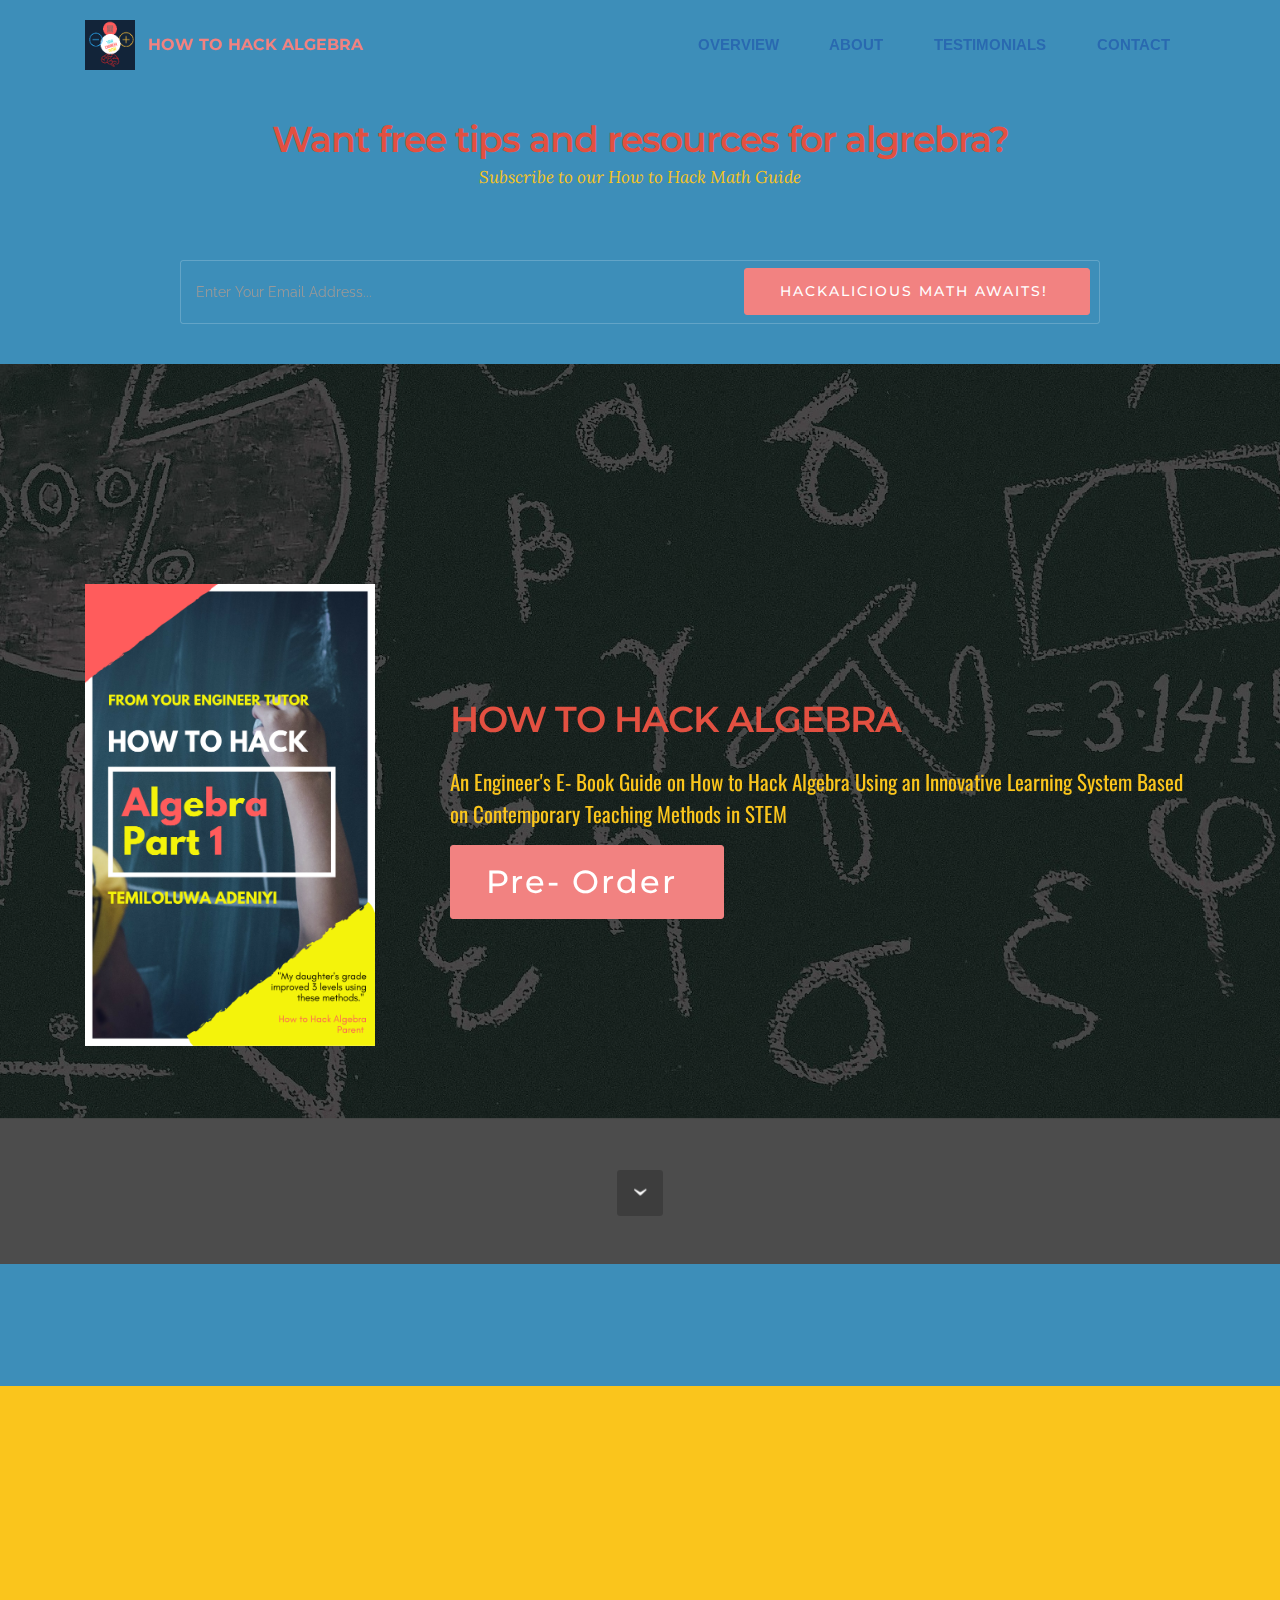
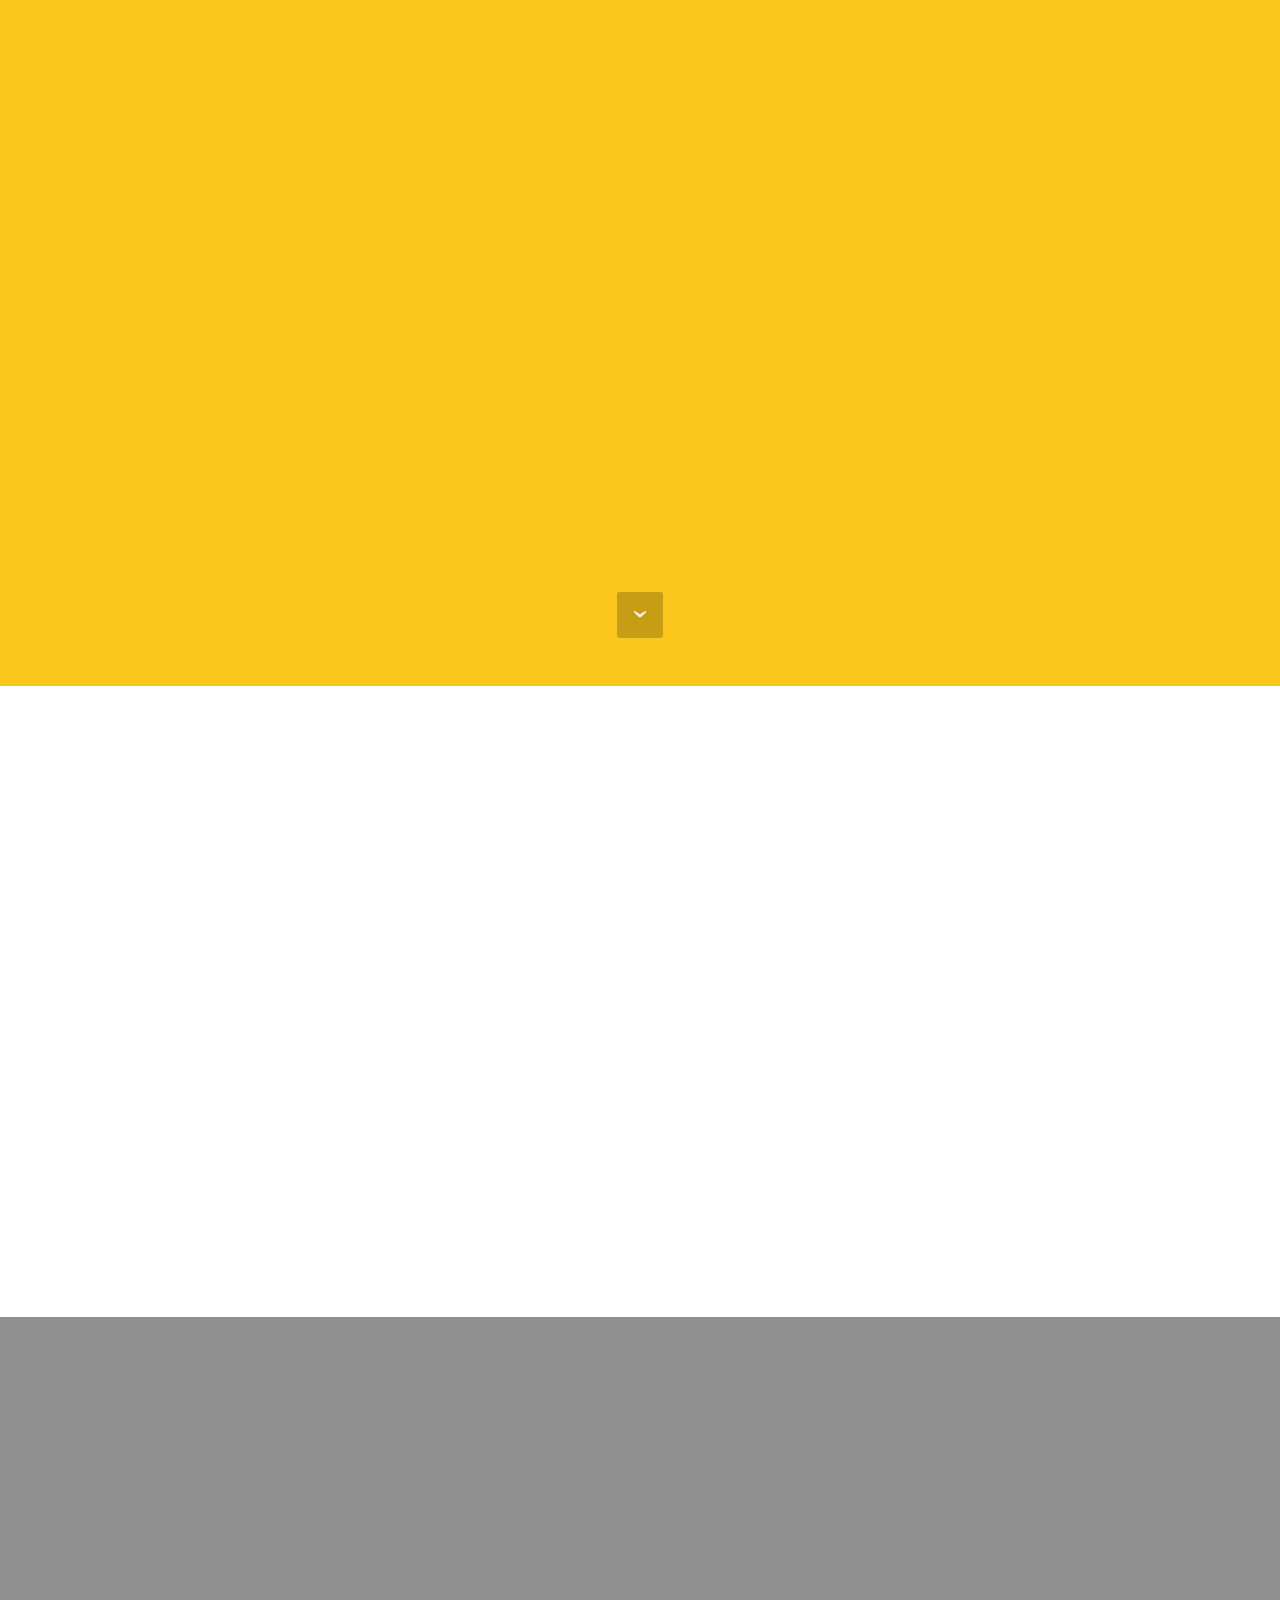
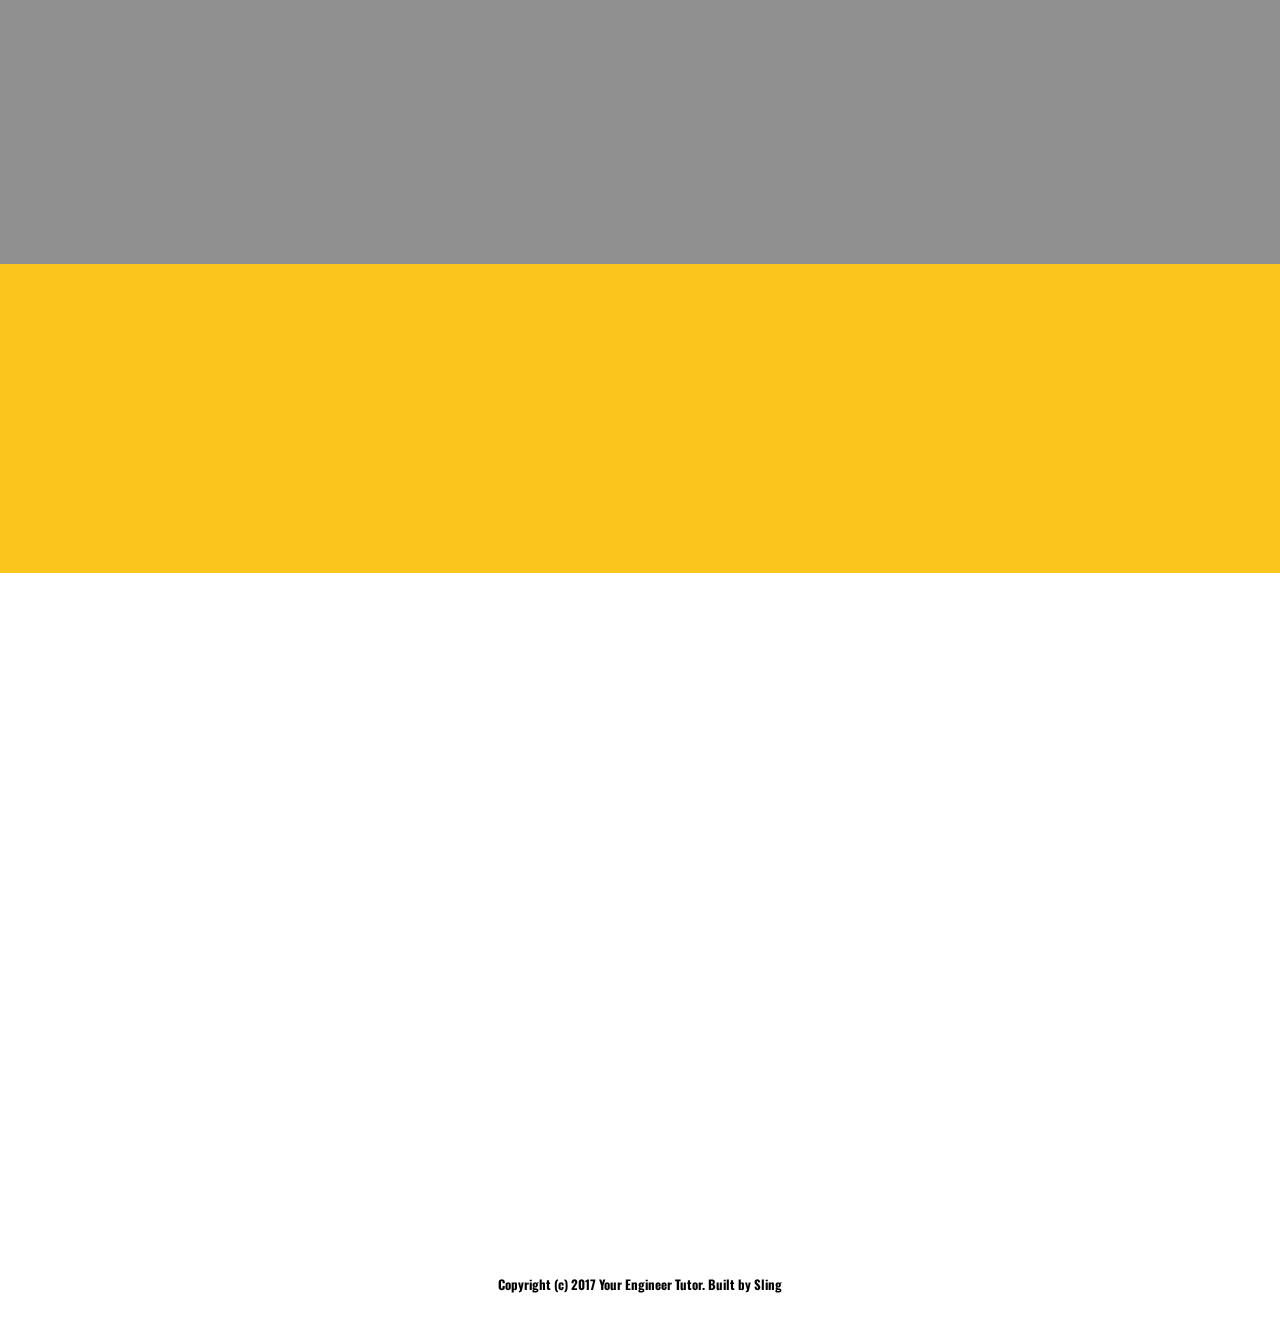
==== commit 9b3e5ca7: "create github pages" ====
--- a/index.html
+++ b/index.html
@@ -58,7 +58,7 @@
 
 </section>
 
-<section class="engine"><a rel="external" href="https://mobirise.com">mobirise.com</a></section><section class="mbr-section mbr-after-navbar" id="form2-3" style="background-color: rgb(61, 142, 185); padding-top: 120px; padding-bottom: 40px;">
+<section class="engine"><a rel="external" href="https://mobirise.com">Mobirise</a></section><section class="mbr-section mbr-after-navbar" id="form2-3" style="background-color: rgb(61, 142, 185); padding-top: 120px; padding-bottom: 40px;">
         <div class="mbr-section mbr-section__container mbr-section__container--middle">
         <div class="container">
             <div class="row">
@@ -75,7 +75,7 @@
                 <div class="col-xs-12 col-lg-10 col-lg-offset-1" data-form-type="formoid">
                     <div data-form-alert="true"><div hidden="" data-form-alert-success="true">Thanks for filling out form! Let's hack some math! </div></div>
                     <form class="mbr-form" action="https://mobirise.com/" method="post" data-form-title="Want free tips and resources for algrebra?">
-                        <input type="hidden" value="Cu2iwGLFVVe7Am5C0Dc1BB2c7bDdfpb6uI6k105y+HIqSPewswOC6KK/ZYO4Cp1bjZcS79OQV3Jm5IHd1vk8LO3hHqg+UHz+1l1OJmpwtebsbb6QeFYCSEpdb21fUXWc" data-form-email="true">
+                        <input type="hidden" value="ikQlz/p7jIJRGGJ+uHnbhnHLxcYns/h0OxzG2EIdgZMJsJqfh5j/UKozw7QiJPxgKsIhdoxq/bf3876WAEOUPZ2wvB7jETXq3yUMu+LAAiYANGjx32jSCDr/+JhpR6pD" data-form-email="true">
                         <div class="mbr-subscribe mbr-subscribe-dark input-group">
                             <input type="email" class="form-control" name="email" required="" data-form-field="Email" placeholder="Enter Your Email Address..." id="form2-3-email">
                             <span class="input-group-btn"><button type="submit" class="btn btn-danger">HACKALICIOUS MATH AWAITS!&nbsp;</button></span>
@@ -124,23 +124,19 @@
         </div>
     </div>
 
-    <div class="mbr-arrow mbr-arrow-floating hidden-sm-down" aria-hidden="true"><a href="#msg-box8-f"><i class="mbr-arrow-icon"></i></a></div>
-
-</section>
-
-<section class="mbr-section article" id="msg-box8-f" style="background-color: rgb(61, 142, 185); padding-top: 0px; padding-bottom: 0px;">
-
-    
+    <div class="mbr-arrow mbr-arrow-floating hidden-sm-down" aria-hidden="true"><a href="#header3-m"><i class="mbr-arrow-icon"></i></a></div>
+
+</section>
+
+<section class="mbr-section mbr-section__container article" id="header3-m" style="background-color: rgb(61, 142, 185); padding-top: 20px; padding-bottom: 20px;">
     <div class="container">
         <div class="row">
-            <div class="col-md-8 col-md-offset-2 text-xs-center">
-                <h3 class="mbr-section-title display-2">Learn How to Hack Algebra</h3>
-                <div class="lead"><h4>Based on Over 15 Years of Tutoring Experience</h4></div>
-                
-            </div>
-        </div>
-    </div>
-
+            <div class="col-xs-12">
+                <h3 class="mbr-section-title display-2">Learn How to Hack Algebra</h3>
+                <small class="mbr-section-subtitle"><strong>Based on Over 15 Years of Tutoring Experience</strong></small>
+            </div>
+        </div>
+    </div>
 </section>
 
 <section class="mbr-section mbr-section-hero mbr-section-full header2" id="header2-l" style="background-color: rgb(250, 197, 28);">
@@ -301,7 +297,7 @@
 
                     <form action="https://mobirise.com/" method="post" data-form-title="HACKALICIOUS MATH AWAITS!&amp;nbsp;">
 
-                        <input type="hidden" value="ppiq4lob3Svhvm1NyIfu0Z0mYl19AbIdxLYTzZUvvrVh0bengk+kJNp4B0IccUlwbQI30HnGIsjZ+fDulvXRRNmgS4HjZKPojbM8UFb9hnoxs4ESw9s9LE0Q2vxWYYQW" data-form-email="true">
+                        <input type="hidden" value="aSp05Dg8EqxLuU6RIbW4lDU3CaMHBCdOcFn6FuAe/4n2FgMfTbCxI72FxRUNLg2wlY+KsZ08c3M50Y/BHiWTuFbPcrYwhm+1BGgN88HC2tWe/o4dZDxZdnKuLCf8Bexy" data-form-email="true">
 
                         <div class="row row-sm-offset">
 
--- a/assets/mobirise/css/mbr-additional.css
+++ b/assets/mobirise/css/mbr-additional.css
@@ -3,6 +3,7 @@
 @import url(https://fonts.googleapis.com/css?family=Montserrat:400,700);
 @import url(https://fonts.googleapis.com/css?family=Lora:400,700);
 @import url(https://fonts.googleapis.com/css?family=Raleway:400,300,700);
+
 
 
 
@@ -497,18 +498,17 @@
 #header2-7 .btn {
   font-size: 32px;
 }
-#msg-box8-f .mbr-section-title,
-#msg-box8-f p {
-  color: #fff;
-}
-#msg-box8-f .mbr-section-title {
+#header3-m .mbr-section-title,
+#header3-m .mbr-section-subtitle {
+  text-align: center;
+}
+#header3-m SMALL {
+  font-family: 'Montserrat', sans-serif;
+  font-size: 24px;
+  color: #d14841;
+}
+#header3-m H3 {
   color: #fac51c;
-}
-#msg-box8-f .lead P {
-  color: #b8312f;
-}
-#msg-box8-f .lead H4 {
-  color: #e25041;
 }
 #header2-l .mbr-section-title {
   color: #3d8eb9;
